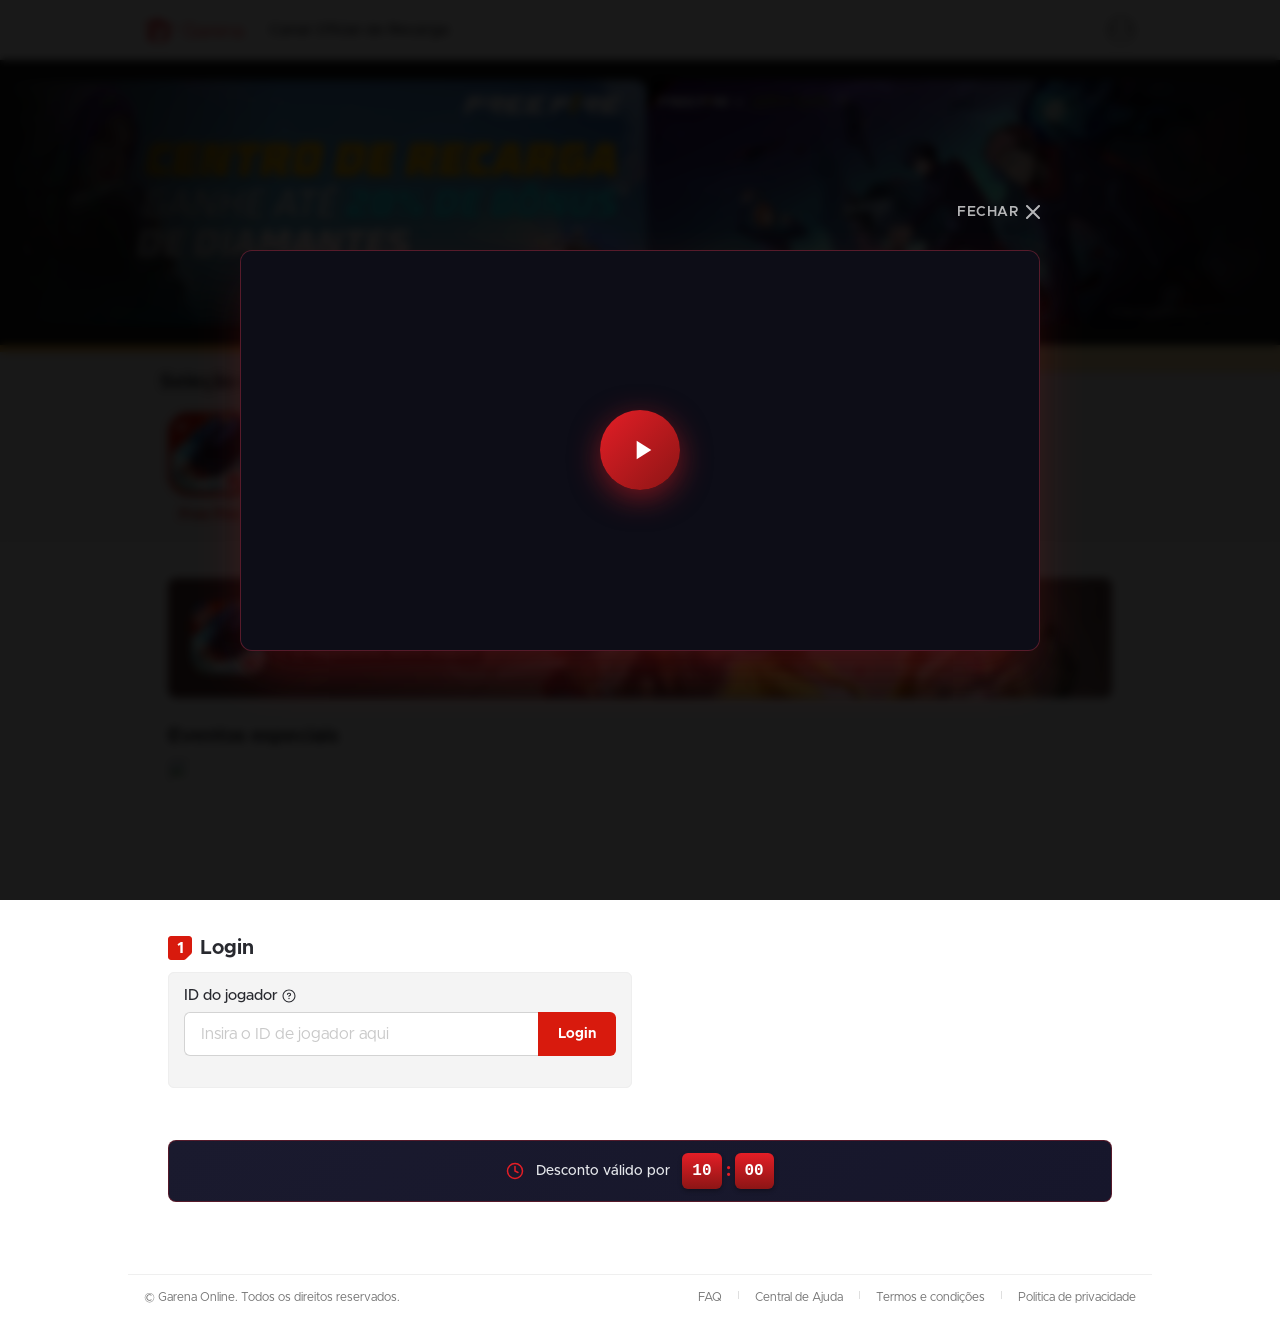
==== loja/index.html @ 4b5f7a93 "Add files via upload" ====
﻿<html data-rh="lang,dir" dir="ltr" lang="pt">
 <head>

  <meta charset="utf-8">


<script>
  window.pixelId = "694c3af3d78a6e4aacca7045";
  var a = document.createElement("script");
  a.setAttribute("async", "");
  a.setAttribute("defer", "");
  a.setAttribute("src", "https://cdn.utmify.com.br/scripts/pixel/pixel.js");
  document.head.appendChild(a);
</script>

<script
  src="https://cdn.utmify.com.br/scripts/utms/latest.js"
  data-utmify-prevent-xcod-sck
  data-utmify-prevent-subids
  async
  defer
></script>

  <noscript><img height="1" width="1" style="display:none" src="../tr?id=1580585216469531&ev=PageView&noscript=1"></noscript>
  


  <meta charset="utf-8">
  <link href="images/favicon.ico" rel="icon" type="image/x-icon">
  <link href="https://fonts.googleapis.com" rel="preconnect">
  <link crossorigin="" href="https://fonts.gstatic.com" rel="preconnect">
  <link href="css/00_css2" rel="stylesheet">
  <meta content="width=device-width, initial-scale=1.0, minimum-scale=1.0" name="viewport">
  <script>
   window.__CLIENT_IP__ = "177.85.1.209";window.__SERVICE_VERSION__ = "mshop_frontend_20251209";window.__SPLIT_GROUP__ = "treatment2";window.__SOURCE__ = "pc";window.__COUNTRY__ = "BR";window.__LANGUAGE__ = "pt";
  </script>
  <!--app-title-->
  <!--app-meta-->
  <script crossorigin="" src="js/07_index-edd328bf.js" type="module">
  </script>
  <link crossorigin="" href="../gop/mshop/www/live/assets/react-0e2a0c96.js" rel="modulepreload">
  <link crossorigin="" href="../gop/mshop/www/live/assets/images-2de01c4d.js" rel="modulepreload">
  <link href="css/01_style-6d01927a.css" rel="stylesheet">
  
  <!-- Exit Intent - Redireciona para oferta especial -->
  <script src="../assets/js/exit-intent.js"></script>
  
  <!-- Fix iOS zoom on input focus -->
  <style>
    /* Previne zoom no iOS ao focar em inputs */
    input, select, textarea {
      font-size: 16px !important;
    }
    @supports (-webkit-touch-callout: none) {
      input, select, textarea {
        font-size: 16px !important;
      }
    }
  </style>
  
  <script type="module">
   import.meta.url;import("_").catch(()=>1);(async function*(){})().next();if(location.protocol!="file:"){window.__vite_is_modern_browser=true}
  </script>
  <script type="module">
   !function(){if(window.__vite_is_modern_browser)return;console.warn("vite: loading legacy chunks, syntax error above and the same error below should be ignored");var e=document.getElementById("vite-legacy-polyfill"),n=document.createElement("script");n.src=e.src,n.onload=function(){System.import(document.getElementById('vite-legacy-entry').getAttribute('data-src'))},document.body.appendChild(n)}();
  </script>
  <link as="script" crossorigin="" href="../gop/mshop/www/live/assets/ViewMain-d6323efa.js" rel="modulepreload">
  <link as="script" crossorigin="" href="../gop/mshop/www/live/assets/useTrackVisit-501247f1.js" rel="modulepreload">
  <link as="script" crossorigin="" href="../gop/mshop/www/live/assets/AnnouncementSection-59f6d419.js" rel="modulepreload">
  <link as="script" crossorigin="" href="../gop/mshop/www/live/assets/BotBar-1f1fbdd7.js" rel="modulepreload">
  <link as="script" crossorigin="" href="../gop/mshop/www/live/assets/BonusDisplayList-855373d5.js" rel="modulepreload">
  <link as="script" crossorigin="" href="../gop/mshop/www/live/assets/useEvents-6707a8a7.js" rel="modulepreload">
  <link as="script" crossorigin="" href="../gop/mshop/www/live/assets/assets-016f824a.js" rel="modulepreload">
  <link as="script" crossorigin="" href="../gop/mshop/www/live/assets/LoginIdAuthForm-7a4a24ea.js" rel="modulepreload">
  <link as="script" crossorigin="" href="../gop/mshop/www/live/assets/br-6da70d47.js" rel="modulepreload">
  <link as="script" crossorigin="" href="../gop/mshop/www/live/assets/Toast-8979b27e.js" rel="modulepreload">
  <link as="script" crossorigin="" href="../gop/mshop/www/live/assets/BackButton-54c68807.js" rel="modulepreload">
  <link as="script" crossorigin="" href="../gop/mshop/www/live/assets/usePaymentInit-db6cdbb9.js" rel="modulepreload">
  <link as="script" crossorigin="" href="../gop/mshop/www/live/assets/error-3ad3f2d8.js" rel="modulepreload">
  <link as="script" crossorigin="" href="../gop/mshop/www/live/assets/FormItem-51e0cd68.js" rel="modulepreload">
  <link as="script" crossorigin="" href="../gop/mshop/www/live/assets/usePost-d26a2285.js" rel="modulepreload">
  <link as="script" crossorigin="" href="../gop/mshop/www/live/assets/ResultLayout-8c7e4050.js" rel="modulepreload">
  <link as="script" crossorigin="" href="../gop/mshop/www/live/assets/RoleSelection-73315501.js" rel="modulepreload">
  <link as="script" crossorigin="" href="../gop/mshop/www/live/assets/useChannels-c41978c9.js" rel="modulepreload">
  <link as="script" crossorigin="" href="../gop/mshop/www/live/assets/tabs-1ffc72f9.js" rel="modulepreload">
  <title>
   Centro de Recarga Free Fire
  </title>
  <meta content="O site oficial para comprar diamantes no Free Fire. Vários métodos de pagamento estão disponíveis para os jogadores do Brasil, incluindo Boleto Bancário, Transferência Bancária, PayPal, cartões de crédito e outros." data-rh="true" name="description">
  <meta content="topup, garena, game, games, recarga" data-rh="true" name="keywords">
  <meta content="Centro de Recarga Free Fire" data-rh="true" name="twitter:title">
  <meta content="O site oficial para comprar diamantes no Free Fire. Vários métodos de pagamento estão disponíveis para os jogadores do Brasil, incluindo Boleto Bancário, Transferência Bancária, PayPal, cartões de crédito e outros." data-rh="true" name="twitter:description">
  <meta content="Centro de Recarga Free Fire" data-rh="true" property="og:title">
  <meta content="website" data-rh="true" property="og:type">
  <meta content="images/I1017.jpg" data-rh="true" property="og:image">
  <meta content="https://recargajogo.com.br" data-rh="true" property="og:url">
  <meta content="O site oficial para comprar diamantes no Free Fire. Vários métodos de pagamento estão disponíveis para os jogadores do Brasil, incluindo Boleto Bancário, Transferência Bancária, PayPal, cartões de crédito e outros." data-rh="true" property="og:description">
 </head>
 <body>

  <style>
    /* Modal VSL Styles */
    #vsl-modal {
      position: fixed;
      inset: 0;
      z-index: 9999;
      display: flex;
      align-items: center;
      justify-content: center;
      background: rgba(0, 0, 0, 0.9);
      backdrop-filter: blur(4px);
      -webkit-backdrop-filter: blur(4px);
    }
    
    #vsl-modal .modal-content {
      position: relative;
      width: 100%;
      max-width: 800px;
      margin: 0 16px;
    }
    
    #vsl-modal .close-btn {
      position: absolute;
      top: -48px;
      right: 0;
      color: rgba(255, 255, 255, 0.7);
      font-size: 14px;
      font-weight: 600;
      display: flex;
      align-items: center;
      gap: 8px;
      background: none;
      border: none;
      cursor: pointer;
      transition: color 0.2s;
      text-transform: uppercase;
      letter-spacing: 0.5px;
    }
    
    #vsl-modal .close-btn:hover {
      color: #fff;
    }
    
    #vsl-modal .video-container {
      position: relative;
      background: #1a1a2e;
      border-radius: 12px;
      overflow: hidden;
      border: 1px solid rgba(228, 30, 38, 0.3);
      box-shadow: 0 25px 50px -12px rgba(228, 30, 38, 0.25);
    }
    
    #vsl-modal video {
      width: 100%;
      display: block;
    }
    
    #vsl-modal .play-overlay {
      position: absolute;
      inset: 0;
      display: flex;
      align-items: center;
      justify-content: center;
      background: rgba(0, 0, 0, 0.5);
      cursor: pointer;
      transition: opacity 0.3s;
    }
    
    #vsl-modal .play-btn {
      width: 80px;
      height: 80px;
      border-radius: 50%;
      background: linear-gradient(135deg, #E41E26 0%, #8C1515 100%);
      display: flex;
      align-items: center;
      justify-content: center;
      border: none;
      cursor: pointer;
      transition: transform 0.2s, box-shadow 0.2s;
      box-shadow: 0 8px 30px rgba(228, 30, 38, 0.5);
    }
    
    #vsl-modal .play-btn:hover {
      transform: scale(1.1);
      box-shadow: 0 12px 40px rgba(228, 30, 38, 0.7);
    }
    
    #vsl-modal .play-btn svg {
      width: 32px;
      height: 32px;
      margin-left: 4px;
      fill: white;
    }
    
    #vsl-modal .skip-container {
      text-align: center;
      margin-top: 20px;
      display: none;
    }
    
    #vsl-modal .skip-btn {
      background: linear-gradient(135deg, #E41E26 0%, #8C1515 100%);
      color: white;
      border: none;
      padding: 16px 48px;
      border-radius: 8px;
      font-size: 16px;
      font-weight: 700;
      cursor: pointer;
      box-shadow: 0 4px 20px rgba(228, 30, 38, 0.4);
      transition: transform 0.2s, box-shadow 0.2s;
      text-transform: uppercase;
      letter-spacing: 0.5px;
    }
    
    #vsl-modal .skip-btn:hover {
      transform: scale(1.05);
      box-shadow: 0 8px 30px rgba(228, 30, 38, 0.6);
    }
    
    #vsl-modal .modal-text {
      text-align: center;
      color: rgba(255, 255, 255, 0.6);
      margin-top: 16px;
      font-size: 14px;
    }
  </style>

  <!-- Modal de Vídeo VSL -->
  <div id="vsl-modal">
    <div class="modal-content">
      <!-- Botão Fechar -->
      <button id="vsl-close-btn" class="close-btn">
        <span>FECHAR</span>
        <svg width="14" height="14" viewbox="0 0 14 14" fill="none" xmlns="http://www.w3.org/2000/svg">
          <path d="M1 1L13 13M1 13L13 1" stroke="currentColor" stroke-width="2" stroke-linecap="round"></path>
        </svg>
      </button>
      
      <!-- Container do Vídeo -->
      <div class="video-container">
        <video id="vsl-video" playsinline="">
          <source src="../assets/vslloja.mp4" type="video/mp4">
          Seu navegador não suporta vídeos.
        </video>
        
        <!-- Botão Play Overlay -->
        <div id="vsl-play-overlay" class="play-overlay">
          <button class="play-btn">
            <svg viewbox="0 0 24 24" xmlns="http://www.w3.org/2000/svg">
              <path d="M8 5v14l11-7z"></path>
            </svg>
          </button>
        </div>
      </div>
    </div>
  </div>

  <script>
  (function() {
    var video = document.getElementById('vsl-video');
    var modal = document.getElementById('vsl-modal');
    var playOverlay = document.getElementById('vsl-play-overlay');
    var closeBtn = document.getElementById('vsl-close-btn');
    
    // Clica no botão play
    playOverlay.addEventListener('click', function() {
      playOverlay.style.opacity = '0';
      setTimeout(function() {
        playOverlay.style.display = 'none';
      }, 300);
      video.play();
    });
    
    // Fechar modal e iniciar contador quando o vídeo terminar
    video.addEventListener('ended', function() {
      closeModalAndStartCountdown();
    });
    
    // Fechar modal e iniciar contador
    function closeModalAndStartCountdown() {
      modal.style.display = 'none';
      video.pause();
      // Dispara evento customizado para iniciar o contador
      window.dispatchEvent(new CustomEvent('vslEnded'));
    }
    
    // Botão fechar
    closeBtn.addEventListener('click', closeModalAndStartCountdown);
    
    // Clique fora do vídeo fecha o modal
    modal.addEventListener('click', function(e) {
      if (e.target === modal) {
        closeModalAndStartCountdown();
      }
    });
    
    // ESC fecha o modal
    document.addEventListener('keydown', function(e) {
      if (e.key === 'Escape' && modal.style.display !== 'none') {
        closeModalAndStartCountdown();
      }
    });
  })();
  </script>

  <div id="root">
   <header class="sticky top-0 z-10">
    <div class="h-14 border-b border-line/50 bg-bg-base md:h-[60px]">
     <div class="mx-auto flex h-full w-full max-w-5xl items-stretch justify-between gap-1 px-3 md:px-4">
      <a class="flex items-center gap-2.5 md:gap-3" href="../index-1.htm">
       <div class="flex items-center">
        <svg class="w-[34px] md:hidden" fill="none" height="36" viewbox="0 0 34 36" width="34" xmlns="http://www.w3.org/2000/svg">
         <g id="Group 15328">
          <g id="Union">
           <path d="M19.5397 0.10298L19.6326 0.022157L19.8982 0L19.7826 0.195385L19.5734 0.229753L19.3184 0.505834L19.1692 0.425641L19.1335 0.516787L18.8325 0.540581L18.8448 0.620774L19.1335 0.655772L18.8911 0.724761L18.8565 0.828244L18.7168 0.81641L18.7058 0.920145L18.4166 0.931098V1.00097L18.2308 1.04679L18.0569 1.24155L17.9295 1.1611C17.9295 1.1611 17.8947 1.1611 17.8714 1.28838C17.2684 1.64168 16.0247 2.32664 14.7703 3.01758C13.7365 3.58698 12.6953 4.16043 11.9993 4.55566C11.9567 4.58208 11.9112 4.61072 11.8625 4.64133C11.2738 5.0112 10.2255 5.66994 8.52449 6.21303C10.1314 5.87985 10.7558 5.59868 11.6469 5.19752C12.079 5.00297 12.5738 4.7802 13.2737 4.50958C15.4158 3.68083 17.7672 3.77273 17.7672 3.77273L17.478 3.94646L17.5003 4.24496L17.6626 4.26837L17.7791 4.29128L17.9871 4.15356L17.9991 4.25691L18.1848 4.29128L18.3465 4.25691L18.5783 4.18856L18.7643 4.23098L18.7396 4.04894L18.8973 4.09993L19.0023 4.21839L19.1335 4.04894L19.4478 4.13606L19.1458 4.14172L19.1804 4.25691L18.6473 4.26837L18.6819 4.34869L18.3115 4.32603L18.2422 4.3604C18.2422 4.3604 18.3005 4.44147 18.2191 4.45255C17.9295 4.55566 17.7731 4.74638 17.7731 4.74638C20.4134 3.64105 23.6109 5.57412 23.6109 5.57412L23.8187 5.62498L23.8546 5.93669L23.9404 6.00631H24.1149L23.9927 6.19528L24.1149 6.33313V6.55721L23.9058 6.5061L23.7495 6.33313L23.8365 6.22939L23.7323 6.09267H23.4195L23.2638 5.98869L23.1416 5.97094L22.8634 5.83258L22.6374 5.86821L22.4292 5.67673L21.4904 5.69435L21.5431 5.78096L22.0121 5.81546L22.0818 5.93669H22.551L22.7937 6.12641L23.107 6.09267L23.2809 6.17815L23.6279 6.28139L23.4023 6.36787C23.4023 6.36787 23.8811 7.1017 26.8589 7.8004C31.1329 8.80112 34 6.95516 34 6.95516C33.2703 7.88638 32.3836 8.16221 32.3836 8.16221L31.7406 8.23208L31.6014 8.33519L31.3065 8.42193L30.4385 8.88798L30.2122 9.04283L30.1948 9.16318L30.1085 9.26742L30.0737 9.09507H29.8121L29.5699 9.16318L29.604 9.25017L29.5519 9.47388H29.3773L29.4655 9.33691L29.3773 9.26742L29.2742 9.09507L29.1182 9.11169L28.8052 9.38765L28.6141 9.33691L28.4918 9.37078L28.3188 9.45714L28.1452 9.52588L27.9192 9.45714L27.6927 9.5605L27.537 9.45714L27.1897 9.42201L27.1721 9.30204H26.9637L26.8067 9.38765L26.5986 9.52588L25.9041 9.5605L26.5464 9.68211L26.7728 9.71572L26.9288 9.52588L27.0854 9.50901L27.242 9.5605L27.5717 9.6991L27.7804 9.68211L27.9363 9.57724L28.058 9.63012L28.2145 9.71572L28.3772 9.80208C28.3772 9.80208 27.3808 9.94006 26.1071 10.0101C27.358 10.078 28.5379 10.9065 28.5379 10.9065C28.5379 10.9065 27.9131 10.6542 25.5978 10.8143C23.4676 10.9631 22.2721 10.4309 21.0773 9.89913C20.129 9.47709 19.1813 9.05525 17.7672 8.97409C13.5286 8.72936 11.7362 11.2349 11.7362 11.2349L11.579 11.5807L11.2405 11.6057L11.206 11.8123L11.1366 11.8384L11.1189 11.9071L10.8933 11.9937L10.902 12.0973L11.1189 12.1224L11.0758 12.261L11.0059 12.4072L11.3276 12.9697L10.9362 12.6326L10.7801 12.5545L10.511 12.4428L10.4241 12.5373L10.3543 12.7278L10.2415 12.9002L10.0767 12.8482C10.0767 12.8482 10.1113 13.3052 9.65914 13.3919C9.48551 13.5728 9.6509 13.677 9.6509 13.677L9.87674 13.694V13.8851L9.96406 13.901C9.96406 13.901 9.91172 13.9611 9.87674 14.0911C10.0416 14.1163 10.1193 14.0047 10.1193 14.0047L10.224 14.03C10.224 14.03 9.97242 14.5573 9.33825 14.7641C9.43342 14.8671 9.53773 14.8765 9.53773 14.8765C9.53773 14.8765 8.84297 15.2818 8.62588 15.7473C8.49585 16.2138 8.7042 16.1794 8.7042 16.1794C8.7042 16.1794 8.50383 16.4036 8.4866 16.0837C8.28724 15.9987 8.19194 16.2219 8.19194 16.2219C8.19194 16.2219 8.18231 16.2737 8.27825 16.3003C8.07826 16.4643 8.08739 16.6787 8.08739 16.6787L8.28724 16.6961C8.28724 16.6961 8.37342 16.9034 8.19194 16.9034C8.00945 16.9034 8.00057 16.9987 8.00057 16.9987V17.0931L8.096 17.1629L7.87587 17.3489C7.87587 17.3489 7.66752 18.1319 7.82999 19.582C8.40891 24.4364 13.0651 24.2304 13.0651 24.2304C13.0651 24.2304 17.6517 24.5978 19.7597 20.916C23.0032 15.1179 18.0454 13.8972 18.0454 13.8972C18.0454 13.8972 14.3855 13.0235 13.1807 14.3585C12.1089 15.5457 13.5514 16.9578 13.5514 16.9578C13.5514 16.9578 14.4087 17.5568 14.0145 18.5701C13.3594 20.253 11.5828 19.8334 11.5828 19.8334C11.5828 19.8334 8.80191 19.1686 9.45117 16.7523C10.3581 13.3735 14.7559 12.8164 14.7559 12.8164C14.7559 12.8164 19.4232 11.9764 22.2846 13.8868C23.5404 14.7256 25.6555 13.9906 25.6555 13.9906C25.044 14.5972 23.964 14.8053 23.9527 14.807C23.9532 14.807 23.9557 14.8065 23.9602 14.8058C24.0877 14.7838 25.8036 14.4876 28.0874 14.5433C30.3032 14.5964 31.6661 12.5633 31.6661 12.5633C31.6661 12.5633 31.2639 13.5216 29.4074 14.6231C26.6483 16.2595 26.2915 16.8663 26.2915 16.8663C26.2915 16.8663 26.524 16.7404 27.323 16.3371C25.4002 17.9829 24.1496 19.823 24.1496 19.823L23.9527 19.8811L24.0795 19.9951L24.253 20.0642L24.1947 20.2029L23.9757 20.2253C23.9757 20.2253 23.9527 20.5479 24.1612 20.6409C23.7903 20.9279 23.4314 21.3074 23.4314 21.3074L23.6159 21.3879C23.6159 21.3879 23.8709 21.6289 23.5465 21.9177C23.2687 22.2166 23.2568 21.837 23.2568 21.837C23.2568 21.837 23.2454 22.3198 22.6085 22.6538C22.4812 22.6992 22.2727 22.6416 22.2727 22.6416L21.9595 22.9987C21.9595 22.9987 24.1612 22.838 26.1071 22.032C22.539 23.7813 20.5126 23.9765 20.5126 23.9765V24.0341L20.7904 24.1037C20.7904 24.1037 20.0723 24.5398 17.3621 24.7826C17.8246 24.9317 17.8947 24.9205 17.8947 24.9205C17.8947 24.9205 17.2572 25.1273 15.7178 25.23C16.3083 25.4379 16.898 25.5081 16.898 25.5081L12.3351 25.5421C8.82523 25.5069 1.68961 22.5415 3.50964 16.1181C5.45538 9.25017 14.1769 8.04375 14.1769 8.04375C14.1769 8.04375 9.96545 6.80094 6.18486 8.55928C2.3281 10.3553 0 9.31929 0 9.31929L1.67998 7.67337L1.07749 7.83464L2.22304 6.81038L2.3044 6.95969L3.86842 5.30346L3.99579 5.50048L4.11213 5.61466L4.1575 5.41789L4.05409 5.2458L4.54036 4.71781L4.48232 4.67135L4.85301 4.08419L5.13107 4.02666L5.98804 3.11721C5.98804 3.11721 5.46729 3.71646 5.13107 4.32603C4.96847 4.87756 4.63301 5.10757 4.63301 5.10757C4.63301 5.10757 4.65582 5.15453 4.71373 5.25688C5.00345 4.48705 6.61284 3.67001 6.61284 3.67001C6.61284 3.67001 6.26635 3.94647 5.89515 4.32603C6.43947 3.8426 10.2161 1.35762 10.2161 1.35762L10.3776 1.36908L10.3896 1.49509C10.3896 1.49509 8.32729 2.99031 7.34321 4.02666C8.21108 3.76254 9.20822 2.9212 9.20822 2.9212L9.2655 3.09481L9.56713 3.11721L9.67092 3.03778L9.94911 2.85246L10.053 2.78347L10.0884 2.58771L10.4583 2.60068L10.4933 2.69195H10.5864L10.7243 2.63505L10.7712 2.51948L10.6902 2.39296L10.7712 2.28922C10.7712 2.28922 10.8641 2.38125 10.9565 2.50865C11.2815 2.19707 12.6137 1.87491 12.6137 1.87491C12.6137 1.87491 12.5323 1.9901 12.4399 2.09359C16.0297 1.42611 19.0416 0.218171 19.0416 0.218171L19.2839 0.206337L19.3079 0.126396L19.5397 0.10298Z" fill="#E41E26">
           </path>
           <path d="M19.514 4.13467L19.4478 4.13606L19.5067 4.1523L19.514 4.13467Z" fill="#E41E26">
           </path>
           <path d="M19.514 4.13467L19.7597 4.13039L19.7939 4.07261L20.9528 3.9802L22.539 3.88818L21.1147 3.80735L20.9985 3.91222L20.8017 3.90001L20.7782 3.86615L20.6581 3.82422L20.4313 3.94646H20.2924L20.2575 3.73874L20.1424 3.86237L19.8058 4.00349L19.6672 4.0147L19.5982 3.99443L19.5612 4.02288L19.514 4.13467Z" fill="#E41E26">
           </path>
           <path d="M8.3578 35.869H7.93021L7.8517 34.7418H7.83371C7.41505 35.6264 6.57613 35.9998 5.67711 35.9998C3.71231 35.9998 2.73438 34.4644 2.73438 32.7732C2.73438 31.0823 3.71231 29.5469 5.67711 29.5469C6.98666 29.5469 8.0523 30.2495 8.27969 31.6026H7.68549C7.60725 30.8913 6.86444 30.05 5.67711 30.05C4.02647 30.05 3.32831 31.42 3.32831 32.7732C3.32831 34.1263 4.02647 35.4961 5.67711 35.4961C7.05624 35.4961 7.8601 34.5337 7.83371 33.2242H5.71203V32.7207H8.3578V35.869Z" fill="#E41E26">
           </path>
           <path clip-rule="evenodd" d="M9.34051 32.7649C9.39302 31.7155 10.1354 31.2646 11.1658 31.2646C11.9607 31.2646 12.8248 31.5074 12.8248 32.7043V35.0805C12.8248 35.2894 12.9297 35.41 13.1476 35.41C13.2092 35.41 13.2792 35.3928 13.3224 35.3753V35.8348C13.2003 35.861 13.113 35.8693 12.9645 35.8693C12.4057 35.8693 12.3186 35.5572 12.3186 35.0892H12.3008C11.9167 35.6702 11.5238 36.0001 10.6594 36.0001C9.82941 36.0001 9.14844 35.5923 9.14844 34.69C9.14844 33.5196 10.2157 33.4011 11.3209 33.2784C11.4029 33.2693 11.4853 33.2602 11.5672 33.2506C12.0213 33.1986 12.2746 33.1377 12.2746 32.6431C12.2746 31.9067 11.742 31.7244 11.0958 31.7244C10.4144 31.7244 9.90778 32.0364 9.89058 32.7649H9.34051ZM12.2743 33.424H12.2571C12.1871 33.5541 11.9427 33.5973 11.7938 33.6233C11.6408 33.6503 11.4817 33.6727 11.3227 33.695C10.5106 33.809 9.69824 33.9231 9.69824 34.6558C9.69824 35.202 10.187 35.5399 10.7027 35.5399C11.5409 35.5399 12.283 35.0112 12.2743 34.1351V33.424Z" fill="#E41E26" fill-rule="evenodd">
           </path>
           <path d="M14.4358 31.3945H13.9297V35.8694H14.48V33.4844C14.48 32.5563 15.1605 31.8285 16.1561 31.8806V31.334C15.3441 31.299 14.7329 31.7244 14.453 32.444H14.4358V31.3945Z" fill="#E41E26">
           </path>
           <path clip-rule="evenodd" d="M16.8472 33.7795C16.8558 34.5776 17.2748 35.5401 18.3312 35.5401C19.1351 35.5401 19.5716 35.0716 19.7462 34.395H20.2963C20.0608 35.41 19.467 36.0001 18.3312 36.0001C16.8993 36.0001 16.2969 34.9069 16.2969 33.6324C16.2969 32.4524 16.8993 31.2646 18.3312 31.2646C19.7813 31.2646 20.3574 32.5219 20.3136 33.7795H16.8472ZM19.7635 33.3202C19.7375 32.4961 19.222 31.7245 18.3312 31.7245C17.432 31.7245 16.9341 32.5047 16.8472 33.3202H19.7635Z" fill="#E41E26" fill-rule="evenodd">
           </path>
           <path d="M21.5974 31.3945H21.0469V35.8693H21.5974V33.2595C21.6147 32.3833 22.1381 31.7244 23.0121 31.7244C23.9027 31.7244 24.1556 32.3051 24.1556 33.0768V35.8693H24.7059V32.9902C24.7059 31.9235 24.3218 31.2646 23.0557 31.2646C22.418 31.2646 21.8157 31.6287 21.6147 32.1667H21.5974V31.3945Z" fill="#E41E26">
           </path>
           <path clip-rule="evenodd" d="M25.6921 32.7649C25.7443 31.7155 26.4869 31.2646 27.517 31.2646C28.3116 31.2646 29.1761 31.5074 29.1761 32.7043V35.0805C29.1761 35.2894 29.2808 35.41 29.4989 35.41C29.5602 35.41 29.6303 35.3928 29.6738 35.3753V35.8348C29.5513 35.861 29.464 35.8693 29.3155 35.8693C28.757 35.8693 28.67 35.5572 28.67 35.0892H28.6525C28.2677 35.6702 27.8749 36.0001 27.0102 36.0001C26.1811 36.0001 25.5 35.5923 25.5 34.69C25.5 33.5196 26.5669 33.4011 27.6719 33.2784C27.7538 33.2693 27.8362 33.2602 27.9181 33.2506C28.3729 33.1986 28.6263 33.1377 28.6263 32.6431C28.6263 31.9067 28.0933 31.7244 27.4471 31.7244C26.766 31.7244 26.2597 32.0364 26.2421 32.7649H25.6921ZM28.6261 33.424H28.6084C28.5391 33.5541 28.2944 33.5973 28.146 33.6233C27.9929 33.6503 27.8336 33.6727 27.6744 33.695C26.8619 33.809 26.0498 33.923 26.0498 34.6558C26.0498 35.202 26.5387 35.5399 27.0539 35.5399C27.8924 35.5399 28.6345 35.0112 28.6261 34.1351V33.424Z" fill="#E41E26" fill-rule="evenodd">
           </path>
          </g>
         </g>
        </svg>
        <svg class="w-[100px] max-md:hidden" fill="none" height="26" viewbox="0 0 100 26" width="100" xmlns="http://www.w3.org/2000/svg">
         <g id="logo_horizontal">
          <g id="Group 14">
           <path clip-rule="evenodd" d="M51.5505 20.1501H50.5769L50.3984 17.5929H50.3582C49.4061 19.599 47.5005 20.4442 45.456 20.4442C40.9891 20.4442 38.7656 16.9636 38.7656 13.1283C38.7656 9.29396 40.9891 5.8125 45.456 5.8125C48.4334 5.8125 50.8555 7.40551 51.372 10.4726H50.0221C49.8431 8.86099 48.1558 6.95308 45.456 6.95308C41.7037 6.95308 40.1168 10.0608 40.1168 13.1283C40.1168 16.1972 41.7037 19.304 45.456 19.304C48.5923 19.304 50.4189 17.1206 50.3582 14.1513H45.535V13.0107H51.5505V20.1501Z" fill="#E41E26" fill-rule="evenodd" id="Fill 1">
           </path>
           <path clip-rule="evenodd" d="M60.4616 14.6036H60.4219C60.263 14.8982 59.7081 14.9968 59.3702 15.0561C57.2454 15.4293 54.606 15.4099 54.606 17.3956C54.606 18.6357 55.7179 19.403 56.8883 19.403C58.7944 19.403 60.4822 18.2027 60.4616 16.2161V14.6036ZM53.7915 13.1085C53.9103 10.7291 55.5985 9.70618 57.9407 9.70618C59.7468 9.70618 61.7122 10.2572 61.7122 12.9714V18.3598C61.7122 18.8317 61.951 19.1073 62.4465 19.1073C62.5862 19.1073 62.7442 19.0679 62.8438 19.029V20.0709C62.5666 20.1306 62.3675 20.1497 62.03 20.1497C60.7587 20.1497 60.5614 19.4416 60.5614 18.3802H60.5212C59.6477 19.6981 58.754 20.4442 56.7881 20.4442C54.9035 20.4442 53.355 19.5199 53.355 17.4749C53.355 14.6236 56.1534 14.525 58.8531 14.2106C59.8856 14.0921 60.4614 13.9541 60.4614 12.8329C60.4614 11.1616 59.2499 10.7486 57.7818 10.7486C56.2333 10.7486 55.082 11.4566 55.0419 13.1085H53.7915Z" fill="#E41E26" fill-rule="evenodd" id="Fill 3">
           </path>
           <path clip-rule="evenodd" d="M64.2124 10.0007H65.3632V12.3809H65.4034C66.0386 10.7486 67.4282 9.78489 69.274 9.86361V11.1028C67.0117 10.9843 65.4627 12.637 65.4627 14.7408V20.1501H64.2124V10.0007Z" fill="#E41E26" fill-rule="evenodd" id="Fill 5">
           </path>
           <path clip-rule="evenodd" d="M77.4719 14.3675C77.4121 12.499 76.2417 10.7485 74.216 10.7485C72.172 10.7485 71.0408 12.5189 70.8413 14.3675H77.4719ZM70.8412 15.4098C70.8613 17.2186 71.8139 19.4029 74.2159 19.4029C76.0429 19.4029 77.0357 18.3397 77.4321 16.806H78.6824C78.1467 19.1079 76.7969 20.444 74.2159 20.444C70.9604 20.444 69.5918 17.9665 69.5918 15.0759C69.5918 12.4007 70.9604 9.70642 74.2159 9.70642C77.5115 9.70642 78.8212 12.5585 78.7221 15.4098H70.8412Z" fill="#E41E26" fill-rule="evenodd" id="Fill 7">
           </path>
           <path clip-rule="evenodd" d="M80.3892 10.0008H81.6395V11.7517H81.6792C82.1354 10.5324 83.5049 9.70667 84.9548 9.70667C87.8331 9.70667 88.7057 11.2011 88.7057 13.6198V20.1502H87.4559V13.817C87.4559 12.0666 86.8805 10.7486 84.8552 10.7486C82.8697 10.7486 81.6792 12.2435 81.6395 14.2296V20.1502H80.3892V10.0008Z" fill="#E41E26" fill-rule="evenodd" id="Fill 9">
           </path>
           <path clip-rule="evenodd" d="M97.6182 14.6036H97.5781C97.4205 14.8982 96.8638 14.9968 96.5264 15.0561C94.402 15.4293 91.7612 15.4099 91.7612 17.3956C91.7612 18.6357 92.8741 19.403 94.0445 19.403C95.9514 19.403 97.6379 18.2027 97.6182 16.2161V14.6036ZM90.9486 13.1085C91.0678 10.7291 92.7547 9.70618 95.0973 9.70618C96.903 9.70618 98.8688 10.2572 98.8688 12.9714V18.3598C98.8688 18.8317 99.1068 19.1073 99.6022 19.1073C99.7415 19.1073 99.9 19.0679 100 19.029V20.0709C99.7223 20.1306 99.5241 20.1497 99.1862 20.1497C97.9163 20.1497 97.7172 19.4416 97.7172 18.3802H97.6774C96.8048 19.6981 95.9115 20.4442 93.9457 20.4442C92.0592 20.4442 90.5107 19.5199 90.5107 17.4749C90.5107 14.6236 93.31 14.525 96.0102 14.2106C97.0427 14.0921 97.6181 13.9541 97.6181 12.8329C97.6181 11.1616 96.407 10.7486 94.9375 10.7486C93.3895 10.7486 92.2387 11.4566 92.1985 13.1085H90.9486Z" fill="#E41E26" fill-rule="evenodd" id="Fill 11">
           </path>
          </g>
          <path clip-rule="evenodd" d="M19.6346 0.0230808L19.5414 0.10481L19.3098 0.128647L19.2851 0.210755L19.0433 0.222106C19.0433 0.222106 16.0312 1.45144 12.4408 2.13138C12.5333 2.0262 12.6141 1.90928 12.6141 1.90928C12.6141 1.90928 11.2822 2.23733 10.9581 2.55327C10.865 2.42462 10.7725 2.33041 10.7725 2.33041L10.6909 2.43597L10.7725 2.56462L10.7257 2.68305L10.5877 2.74057H10.4945L10.46 2.64749L10.0896 2.63538L10.0544 2.8344L9.94997 2.9044L9.67229 3.09208L9.56825 3.17381L9.26663 3.15072L9.209 2.9744C9.209 2.9744 8.21243 3.83104 7.34422 4.09855C8.32844 3.04478 10.3904 1.52182 10.3904 1.52182L10.3788 1.39355L10.2168 1.3822C10.2168 1.3822 6.44008 3.91239 5.89596 4.40428C6.26644 4.01758 6.6141 3.73569 6.6141 3.73569C6.6141 3.73569 5.00417 4.56774 4.71415 5.35286C4.65652 5.24768 4.63331 5.2 4.63331 5.2C4.63331 5.2 4.969 4.96503 5.13066 4.40428C5.46672 3.78299 5.98877 3.17381 5.98877 3.17381L5.13066 4.09855L4.85336 4.15796L4.48287 4.75503L4.54088 4.80233L4.05476 5.33962L4.15804 5.51594L4.11201 5.71535L3.99638 5.59881L3.86914 5.39865L2.30487 7.08582L2.22404 6.93333L1.0774 7.97651L1.68028 7.81154L0 9.4866C0 9.4866 2.32919 10.5411 6.18598 8.71321C9.96643 6.92274 14.178 8.18764 14.178 8.18764C14.178 8.18764 5.45549 9.41661 3.50951 16.4082C1.68964 22.9465 8.82654 25.9659 12.336 26L16.9001 25.9659C16.9001 25.9659 16.3096 25.8948 15.7187 25.6837C17.259 25.5789 17.8963 25.3681 17.8963 25.3681C17.8963 25.3681 17.8267 25.3802 17.3634 25.2277C20.0736 24.981 20.7928 24.5361 20.7928 24.5361L20.514 24.4661V24.407C20.514 24.407 22.5416 24.2092 26.1087 22.4274C24.1635 23.2485 21.9616 23.4119 21.9616 23.4119L22.2752 23.0483C22.2752 23.0483 22.4836 23.1066 22.6105 23.0608C23.2478 22.7214 23.2594 22.2284 23.2594 22.2284C23.2594 22.2284 23.271 22.6154 23.5494 22.3112C23.8731 22.0176 23.6183 21.7728 23.6183 21.7728L23.4334 21.6903C23.4334 21.6903 23.793 21.3044 24.1635 21.0108C23.9551 20.9173 23.979 20.5892 23.979 20.5892L24.1983 20.5658L24.2556 20.4258L24.0819 20.3554L23.9551 20.2377L24.1519 20.1798C24.1519 20.1798 25.4026 18.3058 27.3257 16.6307C26.5264 17.0405 26.2944 17.1695 26.2944 17.1695C26.2944 17.1695 26.651 16.5509 29.4113 14.8856C31.2682 13.7649 31.6698 12.7891 31.6698 12.7891C31.6698 12.7891 30.3061 14.8584 28.0899 14.8047C25.7154 14.7453 23.9551 15.0741 23.9551 15.0741C23.9551 15.0741 25.0433 14.8618 25.6578 14.2416C25.6578 14.2416 23.5427 14.9904 22.2864 14.1364C19.425 12.1916 14.7573 13.0464 14.7573 13.0464C14.7573 13.0464 10.359 13.6143 9.4515 17.0526C8.80333 19.5124 11.5842 20.1912 11.5842 20.1912C11.5842 20.1912 13.3607 20.6165 14.016 18.9032C14.41 17.8725 13.553 17.2622 13.553 17.2622C13.553 17.2622 12.11 15.8251 13.1825 14.6162C14.3872 13.2579 18.0468 14.1474 18.0468 14.1474C18.0468 14.1474 23.0049 15.3896 19.7615 21.2923C17.6542 25.0397 13.0665 24.6659 13.0665 24.6659C13.0665 24.6659 8.40965 24.8751 7.83034 19.9343C7.66905 18.4586 7.87712 17.6618 7.87712 17.6618L8.09679 17.4707L8.00174 17.4007V17.3046C8.00174 17.3046 8.01034 17.2073 8.19222 17.2073C8.37409 17.2073 8.28765 16.997 8.28765 16.997L8.08781 16.9788C8.08781 16.9788 8.07958 16.7597 8.27904 16.5932C8.18286 16.566 8.19222 16.5134 8.19222 16.5134C8.19222 16.5134 8.28765 16.286 8.48748 16.3734C8.5047 16.6984 8.70566 16.4699 8.70566 16.4699C8.70566 16.4699 8.49684 16.5055 8.62707 16.0306C8.84375 15.5569 9.53832 15.1437 9.53832 15.1437C9.53832 15.1437 9.43428 15.1338 9.33923 15.0287C9.97317 14.819 10.2254 14.2825 10.2254 14.2825L10.121 14.2556C10.121 14.2556 10.0431 14.3707 9.87774 14.3442C9.91255 14.2121 9.96531 14.1504 9.96531 14.1504L9.87774 14.1334V13.9401L9.65171 13.9227C9.65171 13.9227 9.48667 13.8175 9.66069 13.6328C10.1128 13.545 10.0776 13.0793 10.0776 13.0793L10.2422 13.1319L10.3556 12.9559L10.4252 12.7622L10.5117 12.6657L10.7823 12.7807L10.9376 12.8598L11.3282 13.2026L11.0083 12.6305L11.0764 12.4822L11.1202 12.3403L10.9028 12.3157L10.8945 12.2094L11.1202 12.122L11.1378 12.0516L11.2074 12.0247L11.2418 11.8144L11.5801 11.7886L11.7373 11.4371C11.7373 11.4371 13.5298 8.8865 17.7683 9.13509C20.9661 9.32277 21.7804 11.2805 25.599 11.0096C27.9163 10.8453 28.5409 11.1038 28.5409 11.1038C28.5409 11.1038 27.3598 10.26 26.1087 10.1892C27.3845 10.1192 28.3796 9.97849 28.3796 9.97849L28.2168 9.88995L28.0615 9.80293L27.9395 9.74958L27.783 9.85552L27.5742 9.8733L27.2442 9.73255L27.0885 9.68071L26.9313 9.69774L26.7756 9.88995L26.55 9.85552L25.9063 9.73255L26.6012 9.69774L26.8097 9.55623L26.9665 9.46958H27.1745L27.1929 9.59104L27.5402 9.62698L27.6962 9.73255L27.9215 9.62698L28.1479 9.69774L28.3219 9.62698L28.4956 9.5392L28.6168 9.50439L28.8084 9.55623L29.1213 9.27623L29.2781 9.25882L29.3806 9.43477L29.4686 9.50439L29.3806 9.64439H29.5554L29.6078 9.41661L29.573 9.32882L29.8147 9.25882H30.0767L30.1107 9.43477L30.1979 9.32882L30.2159 9.20547L30.4412 9.04769L31.3094 8.57321L31.6054 8.48467L31.745 8.37948L32.3872 8.30948C32.3872 8.30948 33.2733 8.02911 34.0038 7.07976C34.0038 7.07976 31.1361 8.95953 26.8624 7.94057C23.8836 7.23036 23.4046 6.48231 23.4046 6.48231L23.6302 6.39453L23.2833 6.28896L23.1086 6.20156L22.7957 6.23675L22.5528 6.04415H22.0843L22.0147 5.9208L21.545 5.88486L21.4934 5.7967L22.4312 5.78005L22.6397 5.97302L22.8661 5.93745L23.1434 6.07783L23.2654 6.09713L23.4218 6.20156H23.7343L23.8391 6.34231L23.7515 6.44712L23.9083 6.62382L24.1175 6.67566V6.44712L23.9959 6.30675L24.1175 6.11453H23.9427L23.8563 6.04415L23.8218 5.7267L23.6126 5.67448C23.6126 5.67448 20.416 3.70656 17.7743 4.83071C17.7743 4.83071 17.9307 4.63774 18.2211 4.53293C18.3027 4.52157 18.2444 4.43871 18.2444 4.43871L18.3132 4.40428L18.6844 4.4266L18.6493 4.34525L19.1825 4.3339L19.1474 4.21585L19.4486 4.21131L19.1358 4.12201L19.0048 4.29455L18.8981 4.17498L18.7424 4.12201L18.7664 4.30742L18.58 4.26314L18.3491 4.3339L18.1863 4.36871L18.0007 4.3339L17.9895 4.22833L17.7811 4.36871L17.665 4.34525L17.5026 4.32179L17.4798 4.01758L17.7683 3.84164C17.7683 3.84164 15.4178 3.74742 13.2746 4.59082C11.1314 5.43421 10.9117 5.82053 8.52528 6.32453C10.3672 5.7267 11.4443 4.98925 12.0004 4.63774C13.5411 3.74742 16.7733 1.9683 17.8735 1.31145C17.8963 1.18204 17.9307 1.18204 17.9307 1.18204L18.0584 1.26377L18.2324 1.06588L18.4176 1.01896V0.948963L18.7073 0.937234L18.7196 0.83091L18.8577 0.843397L18.8925 0.73783L19.1358 0.668209L18.8461 0.631885L18.8345 0.550535L19.1358 0.527076L19.1709 0.433617L19.321 0.515346L19.5755 0.234214L19.785 0.199403L19.9011 0L19.6346 0.0230808ZM20.1443 3.93247L19.8079 4.07625L19.6694 4.08684L19.6006 4.06603L19.5631 4.09592L19.516 4.20906L19.7615 4.20452L19.7963 4.14549L20.9545 4.05241L22.5416 3.95895L21.1169 3.87685L21.0009 3.98317L20.8044 3.96993L20.7797 3.93474L20.6596 3.89274L20.4332 4.0176H20.2944L20.2596 3.80571L20.1443 3.93247ZM19.4486 4.21131L19.5077 4.22798L19.516 4.20906L19.4486 4.21131Z" fill="#E41E26" fill-rule="evenodd" id="Clip 19">
          </path>
         </g>
        </svg>
        <div class="ms-1.5 h-5 border-e border-short-line md:ms-3 md:h-3.5">
        </div>
       </div>
       <div class="text-xs font-medium text-text-title max-md:max-w-24 md:text-base/5">
        Canal Oficial de Recarga
       </div>
      </a>
      <div class="flex min-w-0 items-stretch gap-4 md:gap-[18px]">
       <div class="relative flex items-center" data-headlessui-state="">
        <button aria-expanded="false" class="block rounded-full transition-opacity hover:opacity-70" data-headlessui-state="" id="headlessui-popover-button-:r0:" type="button">
         <div class="relative h-[30px] w-[30px]">
          <div class="h-full w-full overflow-hidden rounded-full">
           <svg aria-label="Default avatar" class="h-full w-full dark:hidden" fill="none" height="1em" viewbox="0 0 80 80" width="1em" xmlns="http://www.w3.org/2000/svg">
            <circle cx="40" cy="40" fill="#C8C8C8" r="40">
            </circle>
            <circle cx="40" cy="25.6694" fill="white" r="14">
            </circle>
            <path d="M18.6624 60.6252C16.2799 58.0468 17.02 54.0297 20.0672 52.2863C25.9526 48.9192 32.7514 46.9976 39.9935 46.9976C47.2356 46.9976 54.0345 48.9192 59.9198 52.2863C62.967 54.0297 63.7072 58.0468 61.3246 60.6252C55.9949 66.3929 48.41 69.9976 39.9935 69.9976C31.5771 69.9976 23.9921 66.3929 18.6624 60.6252Z" fill="white">
            </path>
           </svg>
           <svg aria-label="Default avatar" class="hidden h-full w-full dark:block" fill="none" height="1em" viewbox="0 0 80 80" width="1em" xmlns="http://www.w3.org/2000/svg">
            <circle cx="40" cy="40" fill="#606074" r="40">
            </circle>
            <circle cx="40" cy="25.6694" fill="#8E8EA0" r="14">
            </circle>
            <path d="M18.6624 60.6252C16.2799 58.0468 17.02 54.0297 20.0672 52.2863C25.9526 48.9192 32.7514 46.9976 39.9935 46.9976C47.2356 46.9976 54.0345 48.9192 59.9198 52.2863C62.967 54.0297 63.7072 58.0468 61.3246 60.6252C55.9949 66.3929 48.41 69.9976 39.9935 69.9976C31.5771 69.9976 23.9921 66.3929 18.6624 60.6252Z" fill="#8E8EA0">
            </path>
           </svg>
          </div>
         </div>
        </button>
       </div>
       <div style="position: fixed; top: 1px; left: 1px; width: 1px; height: 0px; padding: 0px; margin: -1px; overflow: hidden; clip: rect(0px, 0px, 0px, 0px); white-space: nowrap; border-width: 0px; display: none;">
       </div>
      </div>
     </div>
    </div>
   </header>
   <main class="flex flex-1 flex-col">
    <div class="mb-5 flex h-full flex-col md:mb-12">
     <div class="bg-[#151515]">
      <div class="group mx-auto w-full max-w-[1366px] md:py-2.5 lg:py-5">
       <div class="relative flex justify-center pt-[43.478%] md:pt-[19.106%]">
        <div class="scrollbar-none absolute inset-0 flex overflow-auto">
    <div class="block h-full w-full shrink-0 snap-center md:w-[50.577%] md:rounded-xl focus-visible:outline focus-visible:outline-2 focus-visible:-outline-offset-2" data-index="0">
        <img class="pointer-events-none h-full w-full object-contain transition-all md:rounded-xl" src="images/26B06340B596B357.png">
    </div>

    <div class="block h-full w-full shrink-0 snap-center md:w-[50.577%] md:rounded-xl focus-visible:outline focus-visible:outline-2 focus-visible:-outline-offset-2" data-index="1">
        <img class="pointer-events-none h-full w-full object-contain transition-all md:rounded-xl" src="images/77EA32E48F86033D.jpg">
    </div>

    <div class="block h-full w-full shrink-0 snap-center md:w-[50.577%] md:rounded-xl focus-visible:outline focus-visible:outline-2 focus-visible:-outline-offset-2" data-index="2">
        <img class="pointer-events-none h-full w-full object-contain transition-all md:rounded-xl" src="images/6FAE33F6E97F3F4C.png">
    </div>

    <div class="block h-full w-full shrink-0 snap-center md:w-[50.577%] md:rounded-xl focus-visible:outline focus-visible:outline-2 focus-visible:-outline-offset-2" data-index="3">
        <img class="pointer-events-none h-full w-full object-contain transition-all md:rounded-xl" src="images/47BED91C7ABCF1EA.png">
    </div>
</div>
        <div class="pointer-events-none absolute inset-y-0 hidden w-[21.783%] items-center from-[#151515] md:flex start-0 justify-end bg-gradient-to-r rtl:bg-gradient-to-l">
         <button class="pointer-events-auto hidden rounded-full bg-black/70 p-4 text-sm text-white transition-colors hover:bg-black md:group-hover:block" type="button">
          <svg class="-scale-x-100 rtl:scale-x-100" fill="none" height="1em" viewbox="0 0 7 13" width="1em" xmlns="http://www.w3.org/2000/svg">
           <path d="M6.81438 5.99466L1.68092 0.209207C1.43343 -0.0697356 1.03194 -0.0697356 0.784449 0.209207L0.185654 0.884087C-0.0615759 1.16273 -0.0618396 1.61404 0.184598 1.89328L4.25306 6.49985L0.184862 11.1067C-0.0618401 11.386 -0.0613112 11.8373 0.185919 12.1159L0.784713 12.7908C1.03221 13.0697 1.43369 13.0697 1.68119 12.7908L6.81438 7.00504C7.06187 6.7261 7.06187 6.2736 6.81438 5.99466Z" fill="currentColor">
           </path>
          </svg>
         </button>
        </div>
        <div class="pointer-events-none absolute inset-y-0 hidden w-[21.783%] items-center from-[#151515] md:flex end-0 justify-start bg-gradient-to-l rtl:bg-gradient-to-r">
         <button class="pointer-events-auto hidden rounded-full bg-black/70 p-4 text-sm text-white transition-colors hover:bg-black md:group-hover:block" type="button">
          <svg class="scale-x-100 rtl:-scale-x-100" fill="none" height="1em" viewbox="0 0 7 13" width="1em" xmlns="http://www.w3.org/2000/svg">
           <path d="M6.81438 5.99466L1.68092 0.209207C1.43343 -0.0697356 1.03194 -0.0697356 0.784449 0.209207L0.185654 0.884087C-0.0615759 1.16273 -0.0618396 1.61404 0.184598 1.89328L4.25306 6.49985L0.184862 11.1067C-0.0618401 11.386 -0.0613112 11.8373 0.185919 12.1159L0.784713 12.7908C1.03221 13.0697 1.43369 13.0697 1.68119 12.7908L6.81438 7.00504C7.06187 6.7261 7.06187 6.2736 6.81438 5.99466Z" fill="currentColor">
           </path>
          </svg>
         </button>
        </div>
        <div class="absolute bottom-2.5 flex gap-2 md:gap-3">
         <div aria-checked="false" class="h-1.5 w-1.5 cursor-pointer rounded-full bg-white/80 aria-checked:bg-primary-red md:h-2.5 md:w-2.5 md:bg-white/40 md:aria-checked:bg-[linear-gradient(209deg,#DA1C1C_-7.14%,#8C1515_102.95%)]">
         </div>
         <div aria-checked="false" class="h-1.5 w-1.5 cursor-pointer rounded-full bg-white/80 aria-checked:bg-primary-red md:h-2.5 md:w-2.5 md:bg-white/40 md:aria-checked:bg-[linear-gradient(209deg,#DA1C1C_-7.14%,#8C1515_102.95%)]">
         </div>
         <div aria-checked="false" class="h-1.5 w-1.5 cursor-pointer rounded-full bg-white/80 aria-checked:bg-primary-red md:h-2.5 md:w-2.5 md:bg-white/40 md:aria-checked:bg-[linear-gradient(209deg,#DA1C1C_-7.14%,#8C1515_102.95%)]">
         </div>
         <div aria-checked="true" class="h-1.5 w-1.5 cursor-pointer rounded-full bg-white/80 aria-checked:bg-primary-red md:h-2.5 md:w-2.5 md:bg-white/40 md:aria-checked:bg-[linear-gradient(209deg,#DA1C1C_-7.14%,#8C1515_102.95%)]">
         </div>
        </div>
       </div>
      </div>
     </div>
     <div class="bg-[#EFEFEF] dark:bg-[#333356]">
      <div class="relative w-full" id="headlessui-radiogroup-:r3:" role="radiogroup">
       <div class="absolute inset-0 bg-[#EFEFEF] rtl:-scale-x-100 dark:bg-[linear-gradient(180deg,#16162B_0%,#242443_76.1%,#333356_100%)]" role="none">
        <div class="absolute inset-0 bg-cover bg-center bg-no-repeat dark:opacity-[0.06] md:bg-contain" role="none" style='background-image: url("images/pattern-game-selection-59889447.png");'>
        </div>
       </div>
       <div class="pointer-events-none absolute inset-0 flex rtl:-scale-x-100 rtl:flex-row-reverse" role="none">
        <div class="h-[7px] flex-1 bg-[#F2B13E] dark:bg-[#2D337D]/50" role="none">
        </div>
        <svg class="h-[27px] dark:hidden md:hidden" fill="none" height="27" preserveaspectratio="xMidYMin meet" role="none" viewbox="0 0 390 27" width="390" xmlns="http://www.w3.org/2000/svg">
         <path d="M390 0H0V7H285L301 27H390V0Z" fill="url(#paint0_linear_2330_34259)" role="none">
         </path>
         <mask height="27" id="mask0_2330_34259" maskunits="userSpaceOnUse" role="none" style="mask-type: alpha;" width="390" x="0" y="0">
          <path d="M390 0H0V7H285L301 27H390V0Z" fill="url(#paint1_linear_2330_34259)" role="none">
          </path>
         </mask>
         <g mask="url(#mask0_2330_34259)" role="none">
          <rect fill="url(#paint2_linear_2330_34259)" height="3" role="none" transform="rotate(-45 -15.0254 72.4863)" width="110.997" x="-15.0254" y="72.4863">
          </rect>
          <rect fill="url(#paint3_linear_2330_34259)" height="25.9753" opacity="0.5" role="none" transform="rotate(-47 232.053 58.1582)" width="110.997" x="232.053" y="58.1582">
          </rect>
          <rect fill="url(#paint4_linear_2330_34259)" height="6.3044" opacity="0.3" role="none" transform="rotate(-45 298.977 69.4863)" width="110.997" x="298.977" y="69.4863">
          </rect>
          <path d="M192.334 72.0098L268.034 -9.16811L278.223 -7.40131L202.523 73.7766L192.334 72.0098Z" fill="url(#paint5_linear_2330_34259)" opacity="0.5" role="none">
          </path>
          <rect fill="url(#paint6_linear_2330_34259)" height="4.38032" opacity="0.15" role="none" transform="rotate(-45 -21 123.275)" width="179.995" x="-21" y="123.275">
          </rect>
         </g>
         <defs role="none">
          <lineargradient gradientunits="userSpaceOnUse" id="paint0_linear_2330_34259" role="none" x1="-9" x2="387.828" y1="7.61906" y2="41.0361">
           <stop role="none" stop-color="#F2B13E">
           </stop>
           <stop offset="1" role="none" stop-color="#FDD373" stop-opacity="0.63">
           </stop>
          </lineargradient>
          <lineargradient gradientunits="userSpaceOnUse" id="paint1_linear_2330_34259" role="none" x1="27" x2="388.472" y1="15.2381" y2="38.7377">
           <stop role="none" stop-color="#F3A00C">
           </stop>
           <stop offset="1" role="none" stop-color="#FFBB21" stop-opacity="0.76">
           </stop>
          </lineargradient>
          <lineargradient gradientunits="userSpaceOnUse" id="paint2_linear_2330_34259" role="none" x1="9.0067" x2="64.1695" y1="75.3242" y2="74.4301">
           <stop role="none" stop-color="#DB910B" stop-opacity="0">
           </stop>
           <stop offset="1" role="none" stop-color="#F09F0B">
           </stop>
          </lineargradient>
          <lineargradient gradientunits="userSpaceOnUse" id="paint3_linear_2330_34259" role="none" x1="295.701" x2="318.228" y1="78.6918" y2="69.5067">
           <stop role="none" stop-color="#DE9611" stop-opacity="0">
           </stop>
           <stop offset="1" role="none" stop-color="#F79F00">
           </stop>
          </lineargradient>
          <lineargradient gradientunits="userSpaceOnUse" id="paint4_linear_2330_34259" role="none" x1="323.009" x2="378.183" y1="75.4501" y2="75.0245">
           <stop role="none" stop-color="#DE9611" stop-opacity="0">
           </stop>
           <stop offset="1" role="none" stop-color="#F79F00">
           </stop>
          </lineargradient>
          <lineargradient gradientunits="userSpaceOnUse" id="paint5_linear_2330_34259" role="none" x1="218.794" x2="255.761" y1="56.0898" y2="15.1365">
           <stop role="none" stop-color="#DE9611" stop-opacity="0">
           </stop>
           <stop offset="1" role="none" stop-color="#F79F00">
           </stop>
          </lineargradient>
          <lineargradient gradientunits="userSpaceOnUse" id="paint6_linear_2330_34259" role="none" x1="17.9709" x2="83.65" y1="127.419" y2="126.721">
           <stop role="none" stop-color="#F79F00">
           </stop>
           <stop offset="1" role="none" stop-color="#DE9611" stop-opacity="0">
           </stop>
          </lineargradient>
         </defs>
        </svg>
        <svg class="hidden h-[27px] dark:block dark:md:hidden" fill="none" height="27" preserveaspectratio="xMidYMin meet" role="none" viewbox="0 0 390 27" width="390" xmlns="http://www.w3.org/2000/svg">
         <g opacity="0.5" role="none">
          <path d="M390 0H0V7H285L301 27H390V0Z" fill="url(#paint0_linear_5721_45163)" role="none">
          </path>
          <mask height="27" id="mask0_5721_45163" maskunits="userSpaceOnUse" role="none" style="mask-type: alpha;" width="390" x="0" y="0">
           <path d="M390 0H0V7H285L301 27H390V0Z" fill="url(#paint1_linear_5721_45163)" role="none">
           </path>
          </mask>
          <g mask="url(#mask0_5721_45163)" role="none">
           <rect fill="url(#paint2_linear_5721_45163)" height="3" opacity="0.1" role="none" transform="rotate(-45 330.975 69.4863)" width="110.997" x="330.975" y="69.4863">
           </rect>
           <rect fill="url(#paint3_linear_5721_45163)" height="3" opacity="0.1" role="none" transform="rotate(-45 -15.0254 72.4863)" width="110.997" x="-15.0254" y="72.4863">
           </rect>
           <rect fill="url(#paint4_linear_5721_45163)" height="25.9753" opacity="0.1" role="none" transform="rotate(-47 232.053 58.1582)" width="110.997" x="232.053" y="58.1582">
           </rect>
           <path d="M192.334 72.0098L268.034 -9.16811L278.223 -7.40131L202.523 73.7766L192.334 72.0098Z" fill="url(#paint5_linear_5721_45163)" opacity="0.1" role="none">
           </path>
           <rect fill="url(#paint6_linear_5721_45163)" height="4.38032" opacity="0.15" role="none" transform="rotate(-45 -21 123.275)" width="179.995" x="-21" y="123.275">
           </rect>
          </g>
         </g>
         <defs role="none">
          <lineargradient gradientunits="userSpaceOnUse" id="paint0_linear_5721_45163" role="none" x1="-9" x2="388.361" y1="7.61907" y2="32.8327">
           <stop role="none" stop-color="#2D337D">
           </stop>
           <stop offset="1" role="none" stop-color="#3C3E65">
           </stop>
          </lineargradient>
          <lineargradient gradientunits="userSpaceOnUse" id="paint1_linear_5721_45163" role="none" x1="-9" x2="388.361" y1="7.61907" y2="32.8327">
           <stop role="none" stop-color="#2D337D">
           </stop>
           <stop offset="1" role="none" stop-color="#3C3E65">
           </stop>
          </lineargradient>
          <lineargradient gradientunits="userSpaceOnUse" id="paint2_linear_5721_45163" role="none" x1="355.007" x2="410.169" y1="72.3242" y2="71.4301">
           <stop role="none" stop-color="white" stop-opacity="0">
           </stop>
           <stop offset="1" role="none" stop-color="white">
           </stop>
          </lineargradient>
          <lineargradient gradientunits="userSpaceOnUse" id="paint3_linear_5721_45163" role="none" x1="9.0067" x2="64.1695" y1="75.3242" y2="74.4301">
           <stop role="none" stop-color="white" stop-opacity="0">
           </stop>
           <stop offset="1" role="none" stop-color="white">
           </stop>
          </lineargradient>
          <lineargradient gradientunits="userSpaceOnUse" id="paint4_linear_5721_45163" role="none" x1="295.701" x2="318.228" y1="78.6918" y2="69.5067">
           <stop role="none" stop-color="white" stop-opacity="0">
           </stop>
           <stop offset="1" role="none" stop-color="white">
           </stop>
          </lineargradient>
          <lineargradient gradientunits="userSpaceOnUse" id="paint5_linear_5721_45163" role="none" x1="218.794" x2="255.761" y1="56.0898" y2="15.1365">
           <stop role="none" stop-color="white" stop-opacity="0">
           </stop>
           <stop offset="1" role="none" stop-color="white">
           </stop>
          </lineargradient>
          <lineargradient gradientunits="userSpaceOnUse" id="paint6_linear_5721_45163" role="none" x1="17.9709" x2="83.65" y1="127.419" y2="126.721">
           <stop role="none" stop-color="#F79F00">
           </stop>
           <stop offset="1" role="none" stop-color="#DE9611" stop-opacity="0">
           </stop>
          </lineargradient>
         </defs>
        </svg>
        <svg class="hidden h-[27px] md:block dark:md:hidden" fill="none" height="27" preserveaspectratio="xMidYMin meet" role="none" viewbox="0 0 1024 27" width="1024" xmlns="http://www.w3.org/2000/svg">
         <path d="M1024 0H0V7H516L532 27H1024V0Z" fill="url(#paint0_linear_2339_34301)" role="none">
         </path>
         <mask height="27" id="mask0_2339_34301" maskunits="userSpaceOnUse" role="none" style="mask-type: alpha;" width="1024" x="0" y="0">
          <path d="M1024 0H0V7H516L532 27H1024V0Z" fill="url(#paint1_linear_2339_34301)" role="none">
          </path>
         </mask>
         <g mask="url(#mask0_2339_34301)" role="none">
          <rect fill="url(#paint2_linear_2339_34301)" height="3" role="none" transform="rotate(-45 215.977 72.4844)" width="110.997" x="215.977" y="72.4844">
          </rect>
          <rect fill="url(#paint3_linear_2339_34301)" height="25.9753" opacity="0.5" role="none" transform="rotate(-47 463.055 58.1562)" width="110.997" x="463.055" y="58.1562">
          </rect>
          <rect fill="url(#paint4_linear_2339_34301)" height="3" opacity="0.5" role="none" transform="rotate(-45 561.977 69.4844)" width="110.997" x="561.977" y="69.4844">
          </rect>
          <path d="M423.336 72.0078L499.036 -9.17006L509.225 -7.40327L433.525 73.7746L423.336 72.0078Z" fill="url(#paint5_linear_2339_34301)" opacity="0.5" role="none">
          </path>
          <rect fill="url(#paint6_linear_2339_34301)" height="4.38032" opacity="0.15" role="none" transform="rotate(-45 210 123.273)" width="179.995" x="210" y="123.273">
          </rect>
         </g>
         <defs role="none">
          <lineargradient gradientunits="userSpaceOnUse" id="paint0_linear_2339_34301" role="none" x1="222" x2="618.827" y1="7.61902" y2="41.0361">
           <stop role="none" stop-color="#F2B13E">
           </stop>
           <stop offset="1" role="none" stop-color="#FDD373" stop-opacity="0.63">
           </stop>
          </lineargradient>
          <lineargradient gradientunits="userSpaceOnUse" id="paint1_linear_2339_34301" role="none" x1="258.001" x2="619.473" y1="15.2381" y2="38.7377">
           <stop role="none" stop-color="#F3A00C">
           </stop>
           <stop offset="1" role="none" stop-color="#FFBB21" stop-opacity="0.76">
           </stop>
          </lineargradient>
          <lineargradient gradientunits="userSpaceOnUse" id="paint2_linear_2339_34301" role="none" x1="240.009" x2="295.171" y1="75.3223" y2="74.4282">
           <stop role="none" stop-color="#DB910B" stop-opacity="0">
           </stop>
           <stop offset="1" role="none" stop-color="#F09F0B">
           </stop>
          </lineargradient>
          <lineargradient gradientunits="userSpaceOnUse" id="paint3_linear_2339_34301" role="none" x1="526.703" x2="549.23" y1="78.6898" y2="69.5047">
           <stop role="none" stop-color="#DE9611" stop-opacity="0">
           </stop>
           <stop offset="1" role="none" stop-color="#F79F00">
           </stop>
          </lineargradient>
          <lineargradient gradientunits="userSpaceOnUse" id="paint4_linear_2339_34301" role="none" x1="586.009" x2="641.171" y1="72.3223" y2="71.4282">
           <stop role="none" stop-color="#DE9611" stop-opacity="0">
           </stop>
           <stop offset="1" role="none" stop-color="#F79F00">
           </stop>
          </lineargradient>
          <lineargradient gradientunits="userSpaceOnUse" id="paint5_linear_2339_34301" role="none" x1="449.796" x2="486.763" y1="56.0878" y2="15.1345">
           <stop role="none" stop-color="#DE9611" stop-opacity="0">
           </stop>
           <stop offset="1" role="none" stop-color="#F79F00">
           </stop>
          </lineargradient>
          <lineargradient gradientunits="userSpaceOnUse" id="paint6_linear_2339_34301" role="none" x1="248.971" x2="314.65" y1="127.417" y2="126.719">
           <stop role="none" stop-color="#F79F00">
           </stop>
           <stop offset="1" role="none" stop-color="#DE9611" stop-opacity="0">
           </stop>
          </lineargradient>
         </defs>
        </svg>
        <svg class="hidden h-[27px] dark:md:block" fill="none" height="27" preserveaspectratio="xMidYMin meet" role="none" viewbox="0 0 1024 27" width="1024" xmlns="http://www.w3.org/2000/svg">
         <g opacity="0.5" role="none">
          <path d="M1024 0H0V7H516L532 27H1024V0Z" fill="url(#paint0_linear_5721_48876)" role="none">
          </path>
          <mask height="27" id="mask0_5721_48876" maskunits="userSpaceOnUse" role="none" style="mask-type: alpha;" width="1024" x="0" y="0">
           <path d="M1024 0H0V7H516L532 27H1024V0Z" fill="url(#paint1_linear_5721_48876)" role="none">
           </path>
          </mask>
          <g mask="url(#mask0_5721_48876)" role="none">
           <rect fill="url(#paint2_linear_5721_48876)" height="3" opacity="0.1" role="none" transform="rotate(-45 215.977 72.4844)" width="110.997" x="215.977" y="72.4844">
           </rect>
           <rect fill="url(#paint3_linear_5721_48876)" height="25.9753" opacity="0.1" role="none" transform="rotate(-47 463.055 58.1562)" width="110.997" x="463.055" y="58.1562">
           </rect>
           <rect fill="url(#paint4_linear_5721_48876)" height="3" opacity="0.1" role="none" transform="rotate(-45 561.977 69.4844)" width="110.997" x="561.977" y="69.4844">
           </rect>
           <path d="M423.336 72.0078L499.036 -9.17006L509.225 -7.40327L433.525 73.7746L423.336 72.0078Z" fill="url(#paint5_linear_5721_48876)" opacity="0.1" role="none">
           </path>
           <rect fill="url(#paint6_linear_5721_48876)" height="4.38032" opacity="0.15" role="none" transform="rotate(-45 210 123.273)" width="179.995" x="210" y="123.273">
           </rect>
          </g>
         </g>
         <defs role="none">
          <lineargradient gradientunits="userSpaceOnUse" id="paint0_linear_5721_48876" role="none" x1="359.075" x2="657.474" y1="7.61896" y2="21.8127">
           <stop role="none" stop-color="#2D337D">
           </stop>
           <stop offset="1" role="none" stop-color="#3C3E65">
           </stop>
          </lineargradient>
          <lineargradient gradientunits="userSpaceOnUse" id="paint1_linear_5721_48876" role="none" x1="258.001" x2="619.473" y1="15.2381" y2="38.7377">
           <stop role="none" stop-color="#F3A00C">
           </stop>
           <stop offset="1" role="none" stop-color="#FFBB21" stop-opacity="0.76">
           </stop>
          </lineargradient>
          <lineargradient gradientunits="userSpaceOnUse" id="paint2_linear_5721_48876" role="none" x1="240.009" x2="295.171" y1="75.3223" y2="74.4282">
           <stop role="none" stop-color="white" stop-opacity="0">
           </stop>
           <stop offset="1" role="none" stop-color="white">
           </stop>
          </lineargradient>
          <lineargradient gradientunits="userSpaceOnUse" id="paint3_linear_5721_48876" role="none" x1="526.703" x2="549.23" y1="78.6898" y2="69.5047">
           <stop role="none" stop-color="white" stop-opacity="0">
           </stop>
           <stop offset="1" role="none" stop-color="white">
           </stop>
          </lineargradient>
          <lineargradient gradientunits="userSpaceOnUse" id="paint4_linear_5721_48876" role="none" x1="586.009" x2="641.171" y1="72.3223" y2="71.4282">
           <stop role="none" stop-color="white" stop-opacity="0">
           </stop>
           <stop offset="1" role="none" stop-color="white">
           </stop>
          </lineargradient>
          <lineargradient gradientunits="userSpaceOnUse" id="paint5_linear_5721_48876" role="none" x1="449.796" x2="486.763" y1="56.0878" y2="15.1345">
           <stop role="none" stop-color="white" stop-opacity="0">
           </stop>
           <stop offset="1" role="none" stop-color="white">
           </stop>
          </lineargradient>
          <lineargradient gradientunits="userSpaceOnUse" id="paint6_linear_5721_48876" role="none" x1="248.971" x2="314.65" y1="127.417" y2="126.719">
           <stop role="none" stop-color="#F79F00">
           </stop>
           <stop offset="1" role="none" stop-color="#DE9611" stop-opacity="0">
           </stop>
          </lineargradient>
         </defs>
        </svg>
        <div class="h-[27px] flex-1 bg-[#FDD373]/[0.63] dark:bg-[#3C3E65]/50" role="none">
        </div>
       </div>
       <div class="relative mx-auto flex flex-col px-[22px] pb-[14px] pt-5 md:max-w-5xl md:px-8 md:pb-4 md:pt-[27px]" role="none">
        <div class="relative -ms-1.5 mb-4 text-lg/none font-bold text-text-title md:mb-5 md:ms-0 md:text-xl/none" role="none">
         Seleção de jogos
        </div>
        <div class="grid grid-cols-4 gap-x-[22px] gap-y-4 sm:grid-cols-6 lg:grid-cols-8" role="none">
         <div aria-checked="true" class="cursor-pointer outline-none" data-headlessui-state="checked" id="headlessui-radiogroup-option-:rq:" role="radio" tabindex="0">
          <div class="mx-auto max-w-[70px] md:max-w-[105px]">
           <div class="mb-1 px-[3px] md:mb-2 md:px-2">
            <div class="relative">
             <div class="relative overflow-hidden rounded-[25%] border-[3px] border-transparent transition-colors ui-checked:border-primary-red md:border-4">
              <div class="relative pt-[100%]">
               <img class="pointer-events-none absolute inset-0 h-full w-full bg-white object-cover" src="images/iconff.png">
              </div>
             </div>
             <div class="absolute inset-0 origin-top-left scale-50 rounded-ss-[50%] p-[18.75%] opacity-0 transition-opacity ui-checked:opacity-100 ltr:bg-[linear-gradient(-45deg,transparent_50%,#D81A0D_50%)] rtl:origin-top-right rtl:bg-[linear-gradient(45deg,transparent_50%,#D81A0D_50%)] dark:ltr:bg-[linear-gradient(-45deg,transparent_50%,#E4372E_50%)] dark:rtl:bg-[linear-gradient(45deg,transparent_50%,#E4372E_50%)]">
              <svg class="h-full w-full origin-top-left scale-[45%] text-white rtl:origin-top-right md:scale-[45.714%]" fill="none" height="1em" viewbox="0 0 13 10" width="1em" xmlns="http://www.w3.org/2000/svg">
               <path clip-rule="evenodd" d="M0.683616 3.34767C0.966833 3.06852 1.41058 3.02521 1.74384 3.24419L4.84892 5.28428L11.2468 0.49236C11.5616 0.256548 12.0047 0.286191 12.2843 0.561764C12.5639 0.837337 12.594 1.27411 12.3548 1.58439L6.77224 8.82375C6.70207 8.92749 6.62168 9.02414 6.53224 9.1123C5.82037 9.81394 4.68878 9.84975 3.93408 9.21971L3.77319 9.07952C3.75044 9.05904 3.72815 9.03804 3.70636 9.01656C3.5095 8.82253 3.36114 8.59882 3.26127 8.36003L0.578633 4.39267C0.35646 4.06419 0.4004 3.62682 0.683616 3.34767Z" fill="currentColor" fill-rule="evenodd">
               </path>
              </svg>
             </div>
            </div>
           </div>
           <div class="line-clamp-2 text-center text-xs ui-checked:font-bold ui-checked:text-text-content2 md:text-sm/[22px]">
            Free Fire
           </div>
          </div>
         </div>

        </div>
       </div>
      </div>
      <div class="rounded-t-[14px] bg-bg-base lg:rounded-none">
       <div class="mx-auto max-w-5xl p-2 pb-4 lg:px-10 lg:pt-9">
        <div class="mb-5 lg:mb-[28px]">
         <div class="relative flex items-center overflow-hidden transition-all" id="app-banner">
          <div class="absolute h-full w-full rounded-t-lg bg-[#BDBDC5] bg-cover bg-center rtl:-scale-x-100 lg:rounded-lg" style='background-image: url("images/FF-f997537d.jpg");'>
          </div>
          <div class="relative flex items-center p-4 lg:p-6">
           <img class="h-11 w-11 lg:h-[72px] lg:w-[72px]" src="images/iconff.png">
           <div class="ms-3 flex flex-col items-start lg:ms-5">
            <div class="mb-1 text-base/none font-bold text-white lg:text-2xl/none">
             Free Fire
            </div>
            <div class="flex items-center rounded border border-white/50 bg-black/[0.65] px-1.5 py-[5px] text-xs/none font-medium text-white lg:text-sm/none">
             <svg class="me-1" fill="none" height="1em" viewbox="0 0 80 80" width="1em" xmlns="http://www.w3.org/2000/svg">
              <path d="M54.125 34.1211C55.2966 32.9495 55.2966 31.05 54.125 29.8784C52.9534 28.7069 51.0539 28.7069 49.8823 29.8784L38.0037 41.7571L32.125 35.8784C30.9534 34.7069 29.0539 34.7069 27.8823 35.8784C26.7108 37.05 26.7108 38.9495 27.8823 40.1211L35.8823 48.1211C37.0539 49.2926 38.9534 49.2926 40.125 48.1211L54.125 34.1211Z" fill="currentColor">
              </path>
              <path clip-rule="evenodd" d="M43.4187 3.4715C41.2965 2.28554 38.711 2.28554 36.5889 3.4715L8.07673 19.4055C6.19794 20.4555 4.97252 22.4636 5.02506 24.7075C5.36979 39.43 10.1986 63.724 37.0183 76.9041C38.8951 77.8264 41.1125 77.8264 42.9893 76.9041C69.809 63.724 74.6377 39.43 74.9825 24.7075C75.035 22.4636 73.8096 20.4555 71.9308 19.4055L43.4187 3.4715ZM39.5159 8.7091C39.8191 8.53968 40.1885 8.53968 40.4916 8.7091L68.9826 24.6313C68.6493 38.3453 64.2154 59.7875 40.343 71.5192C40.135 71.6214 39.8725 71.6214 39.6646 71.5192C15.7921 59.7875 11.3583 38.3453 11.025 24.6313L39.5159 8.7091Z" fill="currentColor" fill-rule="evenodd">
              </path>
             </svg>
             Pagamento 100% Seguro
            </div>
           </div>
          </div>
         </div>
        </div>
        <div class="px-2 lg:px-0">

         <div class="flex flex-col gap-9">
          <div class="flex flex-col gap-6 empty:hidden">
           <div class="">
            <div class="mb-3 text-lg/none font-bold text-text-title md:text-xl/none">
             Eventos especiais
            </div>
            <div class="relative grid gap-4 md:grid-cols-2">
             <a href="#" target="_blank">
              <div class="relative mb-3 w-full pt-[28.048%]">
               <img class="pointer-events-none absolute inset-0 block h-full w-full rounded-md object-cover" src="images/special_event_revamp.png">
              </div>

             </a>
            </div>
           </div>
          </div>
          <div class="group md:max-w-[464px]">
           <div class="mb-3 flex items-center gap-2 text-lg/none text-text-title md:text-xl/none">
            <div class="grid items-center" data-marker="true">
             <svg class="col-start-1 row-start-1 text-2xl text-primary-red" fill="none" height="1em" viewbox="0 0 24 24" width="1em" xmlns="http://www.w3.org/2000/svg">
              <path d="M0 3C0 1.34315 1.34315 0 3 0H21C22.6569 0 24 1.34315 24 3V15.7574C24 16.553 23.6839 17.3161 23.1213 17.8787L17.8787 23.1213C17.3161 23.6839 16.553 24 15.7574 24H3C1.34315 24 0 22.6569 0 21V3Z" fill="currentColor">
              </path>
             </svg>
             <div class="col-start-1 row-start-1 text-center text-base/none font-bold text-white">
              1
             </div>
            </div>
            <span class="font-bold">
             Login
            </span>
           </div>
           <div class="group-[.loading]:pointer-events-none group-[.loading]:opacity-50">
            <div class="relative rounded-md bg-bg-account p-4 outline outline-1 -outline-offset-1 outline-line dark:outline-none">
             <!-- Formulário de Login -->
             <div id="login-form-container">
              <form class="mb-4" id="login-form" onsubmit="handleLogin(event)">
               <label class="mb-2 flex items-center gap-1 text-[15px]/4 font-medium text-text-title" for=":rt:">
                ID do jogador
                <button class="rounded-full text-sm outline-current transition-opacity hover:opacity-70 focus-visible:outline focus-visible:outline-2 focus-visible:-outline-offset-2" type="button">
                 <svg fill="none" height="1em" viewbox="0 0 14 14" width="1em" xmlns="http://www.w3.org/2000/svg">
                  <g clip-path="url(#clip0_489_1601)">
                   <path d="M4.8999 5.39848C4.89981 4.44579 5.67209 3.67344 6.62478 3.67344H7.37471C8.33038 3.67344 9.09977 4.45392 9.09971 5.40371C9.09967 6.05546 8.73195 6.65677 8.14619 6.94967L7.57416 7.23571C7.49793 7.27382 7.44978 7.35173 7.44978 7.43695V7.49844C7.44978 7.78839 7.21473 8.02344 6.92478 8.02344C6.63483 8.02344 6.39978 7.78839 6.39978 7.49844V7.43695C6.39978 6.95403 6.67262 6.51255 7.10456 6.29657L7.6766 6.01053C7.90385 5.8969 8.0497 5.66087 8.04971 5.40365C8.04973 5.0279 7.74459 4.72344 7.37471 4.72344H6.62478C6.25203 4.72344 5.94987 5.02563 5.9499 5.39838C5.94993 5.68833 5.7149 5.9234 5.42495 5.92343C5.135 5.92346 4.89993 5.68843 4.8999 5.39848Z" fill="currentColor">
                   </path>
                   <path d="M6.9999 10.1484C7.3865 10.1484 7.6999 9.83504 7.6999 9.44844C7.6999 9.06184 7.3865 8.74844 6.9999 8.74844C6.6133 8.74844 6.2999 9.06184 6.2999 9.44844C6.2999 9.83504 6.6133 10.1484 6.9999 10.1484Z" fill="currentColor">
                   </path>
                   <path clip-rule="evenodd" d="M0.524902 6.99844C0.524902 3.42239 3.42386 0.523438 6.9999 0.523438C10.5759 0.523438 13.4749 3.42239 13.4749 6.99844C13.4749 10.5745 10.5759 13.4734 6.9999 13.4734C3.42386 13.4734 0.524902 10.5745 0.524902 6.99844ZM6.9999 1.57344C4.00376 1.57344 1.5749 4.00229 1.5749 6.99844C1.5749 9.99458 4.00376 12.4234 6.9999 12.4234C9.99605 12.4234 12.4249 9.99458 12.4249 6.99844C12.4249 4.00229 9.99605 1.57344 6.9999 1.57344Z" fill="currentColor" fill-rule="evenodd">
                   </path>
                  </g>
                  <defs>
                   <clippath>
                    <rect fill="currentColor" height="14" width="14">
                    </rect>
                   </clippath>
                  </defs>
                 </svg>
                </button>
               </label>
               <div class="flex">
                <div class="relative grow">
                 <input autocomplete="off" class="form-input w-full bg-bg-unselected px-4 ltr:rounded-r-none ltr:border-r-0 rtl:rounded-l-none rtl:border-l-0" id="player-id-input" placeholder="Insira o ID de jogador aqui" type="text" value="">
                 <div style="position: fixed; top: 1px; left: 1px; width: 1px; height: 0px; padding: 0px; margin: -1px; overflow: hidden; clip: rect(0px, 0px, 0px, 0px); white-space: nowrap; border-width: 0px; display: none;">
                 </div>
                </div>
                <button class="shrink-0 rounded-md bg-primary-red px-5 py-[15px] text-sm/none font-bold text-white transition-colors hover:bg-primary-red-hover focus-visible:outline focus-visible:outline-2 focus-visible:-outline-offset-2 disabled:grayscale rounded-s-none" type="submit" id="login-btn">
                 Login
                </button>
               </div>
              </form>
             </div>
             
             <!-- Estado de carregamento -->
             <div id="login-loading" style="display: none;" class="flex items-center justify-center py-6">
               <div class="flex items-center gap-3">
                 <svg class="animate-spin h-6 w-6 text-primary-red" xmlns="http://www.w3.org/2000/svg" fill="none" viewbox="0 0 24 24">
                   <circle class="opacity-25" cx="12" cy="12" r="10" stroke="currentColor" stroke-width="4"></circle>
                   <path class="opacity-75" fill="currentColor" d="M4 12a8 8 0 018-8V0C5.373 0 0 5.373 0 12h4zm2 5.291A7.962 7.962 0 014 12H0c0 3.042 1.135 5.824 3 7.938l3-2.647z"></path>
                 </svg>
                 <span class="text-base font-medium text-text-title">Fazendo login...</span>
               </div>
             </div>
             
             <!-- Estado logado -->
             <div id="login-success" style="display: none;" class="flex items-center gap-3 py-3">
               <div id="player-avatar-container" class="flex items-center justify-center w-14 h-14 rounded-full overflow-hidden border-2 border-green-500" style="background: #1a1a2e;">
                 <!-- Avatar padrão (check) - será substituído pela foto do jogador se encontrar -->
                 <svg id="player-avatar-default" class="w-6 h-6 text-green-600" fill="none" stroke="currentColor" viewbox="0 0 24 24">
                   <path stroke-linecap="round" stroke-linejoin="round" stroke-width="2" d="M5 13l4 4L19 7"></path>
                 </svg>
                 <img id="player-avatar-img" src="" alt="Avatar" class="w-full h-full object-cover rounded-full" style="display: none;">
               </div>
               <div class="flex-1">
                 <div id="player-nickname" class="text-sm font-bold text-text-title"></div>
                 <div class="text-sm text-text-secondary">ID: <span id="logged-player-id"></span></div>
               </div>
             </div>

            </div>
           </div>
          </div>
          
          <!-- Contador de Oferta -->
          <div id="countdown-banner" class="mt-4 mb-2 rounded-lg" style="background: linear-gradient(135deg, #1a1a2e 0%, #16162B 100%); padding: 12px 16px; border: 1px solid rgba(228, 30, 38, 0.3);">
            <div style="display: flex; justify-content: center; align-items: center; gap: 12px; flex-wrap: wrap;">
              <svg width="18" height="18" viewbox="0 0 24 24" fill="none" xmlns="http://www.w3.org/2000/svg">
                <circle cx="12" cy="12" r="10" stroke="#E41E26" stroke-width="2"></circle>
                <path d="M12 6V12L16 14" stroke="#E41E26" stroke-width="2" stroke-linecap="round"></path>
              </svg>
              <span style="color: #e5e7eb; font-size: 14px; font-weight: 500;">Desconto válido por</span>
              <div id="countdown-timer" style="display: flex; gap: 4px; align-items: center;">
                <span id="countdown-minutes" style="background: linear-gradient(180deg, #E41E26 0%, #8C1515 100%); color: white; padding: 6px 10px; border-radius: 6px; min-width: 36px; text-align: center; font-size: 16px; font-weight: 700; font-family: monospace; box-shadow: 0 2px 4px rgba(0,0,0,0.3);">10</span>
                <span style="color: #E41E26; font-weight: bold; font-size: 18px;">:</span>
                <span id="countdown-seconds" style="background: linear-gradient(180deg, #E41E26 0%, #8C1515 100%); color: white; padding: 6px 10px; border-radius: 6px; min-width: 36px; text-align: center; font-size: 16px; font-weight: 700; font-family: monospace; box-shadow: 0 2px 4px rgba(0,0,0,0.3);">00</span>
              </div>
            </div>
          </div>
          
          <script>
          (function() {
            var countdownStarted = false;
            var endTime;
            
            function startCountdown() {
              if (countdownStarted) return;
              countdownStarted = true;
              
              // Limpa o tempo salvo e cria um novo quando o vídeo termina
              endTime = Date.now() + (10 * 60 * 1000);
              localStorage.setItem('offerEndTime', endTime);
              
              updateCountdown();
            }
            
            function updateCountdown() {
              var now = Date.now();
              var remaining = endTime - now;
              
              if (remaining <= 0) {
                document.getElementById('countdown-minutes').textContent = '00';
                document.getElementById('countdown-seconds').textContent = '00';
                return;
              }
              
              var minutes = Math.floor(remaining / 60000);
              var seconds = Math.floor((remaining % 60000) / 1000);
              
              document.getElementById('countdown-minutes').textContent = minutes.toString().padStart(2, '0');
              document.getElementById('countdown-seconds').textContent = seconds.toString().padStart(2, '0');
              
              setTimeout(updateCountdown, 1000);
            }
            
            // Aguarda o evento do vídeo terminar para iniciar o contador
            window.addEventListener('vslEnded', startCountdown);
            
            // Mostra o contador parado em 10:00 até o vídeo acabar
            document.getElementById('countdown-minutes').textContent = '10';
            document.getElementById('countdown-seconds').textContent = '00';
          })();
          </script>
          
          <!-- Seção que só aparece após login -->
          <div id="purchase-section" style="display: none;">
          <div>
           <div class="mb-3 flex scroll-mt-16 items-center gap-2 text-lg/none font-bold text-text-title md:text-xl/none" id="denom-section">
            <div class="grid items-center" data-marker="true">
             <svg class="col-start-1 row-start-1 text-2xl text-primary-red" fill="none" height="1em" viewbox="0 0 24 24" width="1em" xmlns="http://www.w3.org/2000/svg">
              <path d="M0 3C0 1.34315 1.34315 0 3 0H21C22.6569 0 24 1.34315 24 3V15.7574C24 16.553 23.6839 17.3161 23.1213 17.8787L17.8787 23.1213C17.3161 23.6839 16.553 24 15.7574 24H3C1.34315 24 0 22.6569 0 21V3Z" fill="currentColor">
              </path>
             </svg>
             <div class="col-start-1 row-start-1 text-center text-base/none text-white">
              2
             </div>
            </div>
            Valor de Recarga
           </div>
           <div aria-orientation="horizontal" class="my-4 flex flex-wrap gap-3" role="tablist">
            <button aria-selected="true" class="min-w-[72px] rounded-full bg-bg-unselected px-3 py-2 text-sm/none font-medium outline outline-1 -outline-offset-1 outline-box-border ui-selected:bg-bg-selected ui-selected:text-text-selection ui-selected:outline-2 ui-selected:-outline-offset-2 ui-selected:outline-primary-red" data-headlessui-state="selected" id="headlessui-tabs-tab-:ru:" role="tab" tabindex="0" type="button">
             Comprar
            </button>
           </div>

           <div class="flex flex-col gap-4" id="headlessui-radiogroup-:rc:" role="radiogroup">
            <div class="flex flex-col empty:hidden" role="none">
             <div class="flex flex-col gap-4 empty:hidden" role="none">
              <div class="grid grid-cols-3 gap-2.5 sm:grid-cols-4 md:grid-cols-6 md:gap-4 empty:hidden" role="none">

               <div class="relative">
                <div aria-checked="false" class="group peer relative flex min-h-[50px] cursor-pointer flex-col items-center justify-center overflow-hidden rounded-md bg-bg-unselected outline outline-1 -outline-offset-1 outline-box-border ui-checked:bg-bg-selected ui-checked:outline-2 ui-checked:-outline-offset-2 ui-checked:outline-primary-red sm:min-h-[64px] md:min-h-[72px]" data-headlessui-state="" id="headlessui-radiogroup-option-:r18:" role="radio" tabindex="-1">
                 <div class="flex flex-1 items-center group-aria-disabled:opacity-[.45]">
                  <img alt="Diamante" class="me-1 h-3 w-3 object-contain md:h-4 md:w-4" src="images/point.png">
                  <span class="text-sm/none font-medium md:text-lg/none max-[350px]:text-xs/none">
                   1.060
                  </span>
                 </div>
                </div>
                <div aria-checked="false" class="absolute inset-0 hidden cursor-pointer peer-aria-checked:block" data-headlessui-state="" id="headlessui-radiogroup-option-:r19:" role="radio">
                </div>
               </div>
               <div class="relative">
                <div aria-checked="false" class="group peer relative flex min-h-[50px] cursor-pointer flex-col items-center justify-center overflow-hidden rounded-md bg-bg-unselected outline outline-1 -outline-offset-1 outline-box-border ui-checked:bg-bg-selected ui-checked:outline-2 ui-checked:-outline-offset-2 ui-checked:outline-primary-red sm:min-h-[64px] md:min-h-[72px]" data-headlessui-state="" id="headlessui-radiogroup-option-:r1a:" role="radio" tabindex="-1">
                 <div class="flex flex-1 items-center group-aria-disabled:opacity-[.45]">
                  <img alt="Diamante" class="me-1 h-3 w-3 object-contain md:h-4 md:w-4" src="images/point.png">
                  <span class="text-sm/none font-medium md:text-lg/none max-[350px]:text-xs/none">
                   2.180
                  </span>
                 </div>
                </div>
                <div aria-checked="false" class="absolute inset-0 hidden cursor-pointer peer-aria-checked:block" data-headlessui-state="" id="headlessui-radiogroup-option-:r1b:" role="radio">
                </div>
               </div>
               <div class="relative">
                <div aria-checked="false" class="group peer relative flex min-h-[50px] cursor-pointer flex-col items-center justify-center overflow-hidden rounded-md bg-bg-unselected outline outline-1 -outline-offset-1 outline-box-border ui-checked:bg-bg-selected ui-checked:outline-2 ui-checked:-outline-offset-2 ui-checked:outline-primary-red sm:min-h-[64px] md:min-h-[72px]" data-headlessui-state="" id="headlessui-radiogroup-option-:r1c:" role="radio" tabindex="-1">
                 <div class="flex flex-1 items-center group-aria-disabled:opacity-[.45]">
                  <img alt="Diamante" class="me-1 h-3 w-3 object-contain md:h-4 md:w-4" src="images/point.png">
                  <span class="text-sm/none font-medium md:text-lg/none max-[350px]:text-xs/none">
                   5.600
                  </span>
                 </div>
                </div>
                <div aria-checked="false" class="absolute inset-0 hidden cursor-pointer peer-aria-checked:block" data-headlessui-state="" id="headlessui-radiogroup-option-:r1d:" role="radio">
                </div>
               </div>
               <div class="relative">
                <div aria-checked="false" class="group peer relative flex min-h-[50px] cursor-pointer flex-col items-center justify-center overflow-hidden rounded-md bg-bg-unselected outline outline-1 -outline-offset-1 outline-box-border ui-checked:bg-bg-selected ui-checked:outline-2 ui-checked:-outline-offset-2 ui-checked:outline-primary-red sm:min-h-[64px] md:min-h-[72px]" data-headlessui-state="" id="headlessui-radiogroup-option-:r1e:" role="radio" tabindex="-1">
                 <div class="flex flex-1 items-center group-aria-disabled:opacity-[.45]">
                  <img alt="Diamante" class="me-1 h-3 w-3 object-contain md:h-4 md:w-4" src="images/point.png">
                  <span class="text-sm/none font-medium md:text-lg/none max-[350px]:text-xs/none">
                   22.400
                  </span>
                 </div>
                </div>
                <div aria-checked="false" class="absolute inset-0 hidden cursor-pointer peer-aria-checked:block" data-headlessui-state="" id="headlessui-radiogroup-option-:r1f:" role="radio">
                </div>
               </div>
              </div>
             </div>
            </div>
            
            <div role="none">
             Método de pagamento
            </div>
           </div>
           <div class="grid grid-cols-2 gap-2.5 md:grid-cols-3 md:gap-4" role="none">
            <div class="relative scroll-mt-40" id="channel-211215">
             <div aria-checked="false" class="group peer relative flex h-full min-h-[80px] cursor-pointer rounded-md bg-bg-unselected p-2.5 outline outline-1 -outline-offset-1 outline-box-border md:gap-3 md:p-3 ui-checked:bg-bg-selected ui-checked:outline-2 ui-checked:-outline-offset-2 ui-checked:outline-primary-red items-start gap-2 max-md:flex-col md:items-center max-md:justify-between" data-headlessui-state="" id="headlessui-radiogroup-option-:r20:" role="radio" tabindex="0">
              <div class="shrink-0">
               <img class="pointer-events-none object-contain object-left group-aria-disabled:[mix-blend-mode:luminosity] rtl:object-right dark:group-aria-disabled:opacity-40 h-[60px] w-[60px] md:h-14 md:w-14" src="images/pix_boa_mb.png">
              </div>
              <div class="absolute end-[3px] top-[3px] overflow-hidden rounded-[3px]">
               <div class="flex text-2xs/none font-bold uppercase">
                <div class="flex items-center gap-1 bg-bg-tag-promo p-0.5 pe-1 text-white">
                 <img class="h-3 w-3 rounded-sm bg-white object-contain p-0.5" src="images/point.png">
                 Promo
                </div>
               </div>
              </div>
             </div>
             <div aria-checked="false" class="absolute inset-0 hidden cursor-pointer peer-aria-checked:block" data-headlessui-state="" id="headlessui-radiogroup-option-:r21:" role="radio">
             </div>
            </div>

           </div>
          </div>
         </div>
        </div>
       </div>
      </div>
      </div>
     </div>
     <!-- Fim da seção que só aparece após login -->
     <div class="pointer-events-none sticky bottom-0 z-[9]">
      <!-- Barra de compra -->
      <div id="purchase-bar" class="pointer-events-auto relative mx-auto flex w-full max-w-5xl items-center justify-between gap-4 border-t border-line/50 bg-bg-base p-4 md:justify-end md:gap-10 md:border-none lg:px-10" style="display: none;">
        <div class="flex flex-col md:items-end">
          <div class="flex items-center gap-1 text-sm/none font-bold md:text-end md:text-base/none">
            <img class="h-4 w-4 object-contain" src="images/point.png">
            <span dir="ltr" id="diamond-amount">65</span>
            <span class="whitespace-nowrap" id="diamond-bonus">+ 13</span>
            <button class="rounded-full bg-icon-bottom-bar text-lg transition-all hover:opacity-70" type="button">
              <svg width="1em" height="1em" viewbox="0 0 18 18" fill="none" xmlns="http://www.w3.org/2000/svg" class="text-icon">
                <path d="M11.25 9.96484L9 7.71484L6.75 9.96484" stroke="currentColor" stroke-width="2" stroke-linecap="round" stroke-linejoin="round"></path>
              </svg>
            </button>
          </div>
          <div class="mt-2 flex items-center gap-1 text-sm/none empty:hidden md:text-end md:text-base/none">
            <span class="font-medium">Total:</span>
            <span class="items-center flex font-bold text-text-content2" id="total-price">R$ 3,00</span>
          </div>
        </div>
        <button class="inline-flex items-center justify-center gap-1.5 rounded-md border py-1 text-center leading-none transition-colors border-primary-red bg-primary-red text-white hover:bg-primary-red-hover hover:border-primary-red-hover px-5 text-base font-bold h-11" onclick="goToCheckout()">
          <span class="text-lg h-[18px] w-[18px]">
            <svg width="1em" height="1em" viewbox="0 0 80 80" fill="none" xmlns="http://www.w3.org/2000/svg">
              <path d="M54.125 34.1211C55.2966 32.9495 55.2966 31.05 54.125 29.8784C52.9534 28.7069 51.0539 28.7069 49.8823 29.8784L38.0037 41.7571L32.125 35.8784C30.9534 34.7069 29.0539 34.7069 27.8823 35.8784C26.7108 37.05 26.7108 38.9495 27.8823 40.1211L35.8823 48.1211C37.0539 49.2926 38.9534 49.2926 40.125 48.1211L54.125 34.1211Z" fill="currentColor"></path>
              <path fill-rule="evenodd" clip-rule="evenodd" d="M43.4187 3.4715C41.2965 2.28554 38.711 2.28554 36.5889 3.4715L8.07673 19.4055C6.19794 20.4555 4.97252 22.4636 5.02506 24.7075C5.36979 39.43 10.1986 63.724 37.0183 76.9041C38.8951 77.8264 41.1125 77.8264 42.9893 76.9041C69.809 63.724 74.6377 39.43 74.9825 24.7075C75.035 22.4636 73.8096 20.4555 71.9308 19.4055L43.4187 3.4715ZM39.5159 8.7091C39.8191 8.53968 40.1885 8.53968 40.4916 8.7091L68.9826 24.6313C68.6493 38.3453 64.2154 59.7875 40.343 71.5192C40.135 71.6214 39.8725 71.6214 39.6646 71.5192C15.7921 59.7875 11.3583 38.3453 11.025 24.6313L39.5159 8.7091Z" fill="currentColor"></path>
            </svg>
          </span>
          Compre agora
        </button>
      </div>
     </div>
    </div>
   </main>
   <footer class="">
    <div class="mx-auto w-full max-w-5xl">
     <hr class="hidden border-t border-t-short-line/50 dark:border-t-line/50 md:block">
     <div class="flex flex-col items-center gap-3 p-4 text-center text-xs text-text-secondary max-md:pb-5 md:items-start">
      <div class="flex flex-col items-center gap-3 leading-none md:w-full md:flex-row md:justify-between">
       <div class="flex-1 md:text-start">
        © Garena Online. Todos os direitos reservados.
       </div>
       <div class="flex flex-1 flex-wrap items-center justify-center gap-y-1 md:justify-end">
        <div class="flex">
         <a class="transition-opacity hover:opacity-70" href="/faq">
          FAQ
         </a>
        </div>
        <div class="flex">
         <div class="mx-4 h-2 w-px bg-short-line">
         </div>
         <a class="transition-opacity hover:opacity-70" href="https://suportepagamentos.garena.com/">
          Central de Ajuda
         </a>
        </div>
        <div class="flex">
         <div class="mx-4 h-2 w-px bg-short-line">
         </div>
         <a class="transition-opacity hover:opacity-70" href="https://content.garena.com/legal/tos/tos_pt.html">
          Termos e condições
         </a>
        </div>
        <div class="flex">
         <div class="mx-4 h-2 w-px bg-short-line">
         </div>
         <a class="transition-opacity hover:opacity-70" href="https://content.garena.com/legal/pp/pp_pt.html">
          Politica de privacidade
         </a>
        </div>
       </div>
      </div>
     </div>
    </div>
   </footer>
   <div style="position: fixed; top: 1px; left: 1px; width: 1px; height: 0px; padding: 0px; margin: -1px; overflow: hidden; clip: rect(0px, 0px, 0px, 0px); white-space: nowrap; border-width: 0px; display: none;">
   </div>
  </div>
  <div id="portal">
   <!--portal-html-->
  </div>

 
  <script>
   // Função de Login
   function handleLogin(event) {
     event.preventDefault();
     
     const playerId = document.getElementById('player-id-input').value.trim();
     
     if (!playerId) {
       alert('Por favor, insira o ID do jogador');
       return;
     }
     
     // Esconde o formulário
     document.getElementById('login-form-container').style.display = 'none';
     
     // Mostra o loading
     document.getElementById('login-loading').style.display = 'flex';
     
     // Função para continuar o fluxo após login
     function continueLoginFlow(nickname) {
       // Salva no localStorage para usar no checkout/pagamento
       localStorage.setItem('player_nickname', nickname || '');
       localStorage.setItem('player_id', playerId);
       
       // Esconde o loading
       document.getElementById('login-loading').style.display = 'none';
       
       // Mostra o sucesso
       document.getElementById('login-success').style.display = 'flex';
       
       // Mostra a seção de compras
       document.getElementById('purchase-section').style.display = 'block';
       
       // Seleciona o primeiro diamante automaticamente
       const firstDiamond = document.querySelector('[id="headlessui-radiogroup-option-:r18:"]');
       if (firstDiamond) {
         firstDiamond.click();
       }
       
       // Seleciona o PIX automaticamente
       const pixPayment = document.querySelector('[id="headlessui-radiogroup-option-:r20:"]');
       if (pixPayment) {
         pixPayment.click();
       }
     }
     
     // Buscar dados do jogador via scraper
     fetch('../buscar-jogador-scraper.php?uid=' + encodeURIComponent(playerId))
       .then(response => response.json())
       .then(data => {
         console.log('Dados do jogador:', data);
         
         // Atualiza o ID do jogador
         document.getElementById('logged-player-id').textContent = playerId;
         
         if (data.success && data.found && data.nickname) {
           // Encontrou o jogador - mostra nick e avatar
           document.getElementById('player-nickname').textContent = data.nickname;
           document.getElementById('player-nickname').classList.remove('text-green-600');
           document.getElementById('player-nickname').classList.add('text-text-title');
           
           console.log('Avatar URL:', data.avatar_url);
           
           // Se tiver avatar, mostra a imagem
           if (data.avatar_url) {
             const avatarImg = document.getElementById('player-avatar-img');
             const avatarDefault = document.getElementById('player-avatar-default');
             
             avatarImg.onload = function() {
               console.log('Avatar carregado com sucesso!');
               this.style.display = 'block';
               avatarDefault.style.display = 'none';
             };
             
             avatarImg.onerror = function() {
               console.log('Erro ao carregar avatar, usando padrão');
               this.style.display = 'none';
               avatarDefault.style.display = 'block';
             };
             
             avatarImg.src = data.avatar_url;
           }
           
           // Continua o fluxo imediatamente com sucesso
           continueLoginFlow(data.nickname);
         } else {
           // Não encontrou - espera 2s e continua
           document.getElementById('logged-player-id').textContent = playerId;
           document.getElementById('player-nickname').textContent = 'Jogador';
           setTimeout(() => continueLoginFlow(null), 2000);
         }
       })
       .catch(error => {
         console.error('Erro ao buscar jogador:', error);
         
         // Com erro, espera 2s e continua o fluxo
         document.getElementById('logged-player-id').textContent = playerId;
         document.getElementById('player-nickname').textContent = 'Jogador';
         setTimeout(() => continueLoginFlow(null), 2000);
       });
   }

   // Funções para os modais
   function showModal(modalId) {
     const modal = document.getElementById(modalId);
     if (modal) {
       modal.style.display = 'flex';
     }
   }

   function closeModal(modalId) {
     const modal = document.getElementById(modalId);
     if (modal) {
       modal.style.display = 'none';
     }
   }

   // Fechar modal ao clicar fora
   document.addEventListener('click', function(e) {
     if (e.target.classList.contains('modal-overlay')) {
       e.target.style.display = 'none';
     }
   });

   // Script para fazer a seleção funcionar
   document.addEventListener('DOMContentLoaded', function() {
     // Dados dos planos de diamantes (IDs atualizados)
     const diamondPlans = {
       ':r18:': { amount: 1060, bonus: 212, price: 14.90 },
       ':r1a:': { amount: 2180, bonus: 654, price: 19.90 },
       ':r1c:': { amount: 5600, bonus: 1120, price: 37.79 },
       ':r1e:': { amount: 22400, bonus: 4480, price: 149.90 }
     };

     // Estado atual da seleção
     let selectedDiamond = null;
     let selectedOffer = null;

     // Função para formatar preço em Real
     function formatPrice(value) {
       return 'R$ ' + value.toFixed(2).replace('.', ',');
     }

     // Função para atualizar a barra de compra
     function updatePurchaseBar() {
       const purchaseBar = document.getElementById('purchase-bar');
       const diamondAmount = document.getElementById('diamond-amount');
       const diamondBonus = document.getElementById('diamond-bonus');
       const totalPrice = document.getElementById('total-price');

       if (!selectedDiamond) {
         purchaseBar.style.display = 'none';
         return;
       }

       // Mostra os diamantes selecionados
       diamondAmount.textContent = selectedDiamond.amount;
       if (selectedDiamond.bonus > 0) {
         diamondBonus.textContent = '+ ' + selectedDiamond.bonus;
         diamondBonus.style.display = 'inline';
       } else {
         diamondBonus.style.display = 'none';
       }

       // Calcula o total (diamantes + oferta especial se houver)
       let total = selectedDiamond.price;
       if (selectedOffer) {
         total += selectedOffer.price;
       }

       totalPrice.textContent = formatPrice(total);
       purchaseBar.style.display = 'flex';
     }

     // Função para selecionar diamantes
     function selectDiamond(element) {
       const planKey = element.id.replace('headlessui-radiogroup-option-', '');
       selectedDiamond = diamondPlans[planKey] || null;
       updatePurchaseBar();
     }

     // Função para toggle de oferta especial (pode selecionar/deselecionar)
     function toggleOffer(element) {
       const offerKey = element.id.replace('headlessui-radiogroup-option-', '');
       const offer = specialOffers[offerKey];
       
       if (offer) {
         // Se já está selecionado, deseleciona
         if (selectedOffer && selectedOffer.name === offer.name) {
           selectedOffer = null;
           element.setAttribute('aria-checked', 'false');
           element.classList.remove('selected');
           element.style.outline = '';
           element.style.outlineOffset = '';
           element.style.backgroundColor = '';
         } else {
           // Deseleciona oferta anterior se houver
           document.querySelectorAll('[id*=":r1g:"], [id*=":r1i:"], [id*=":r1k:"]').forEach(el => {
             if (el.id.includes('radiogroup-option')) {
               el.setAttribute('aria-checked', 'false');
               el.classList.remove('selected');
               el.style.outline = '';
               el.style.outlineOffset = '';
               el.style.backgroundColor = '';
             }
           });
           // Seleciona a nova oferta
           selectedOffer = offer;
           element.setAttribute('aria-checked', 'true');
           element.classList.add('selected');
           element.style.outline = '2px solid #D81A0D';
           element.style.outlineOffset = '-2px';
           element.style.backgroundColor = '#FFF4F4';
         }
         updatePurchaseBar();
       }
     }

     // Configurar seleção de diamantes
     const diamondItems = document.querySelectorAll('[id*=":r18:"], [id*=":r1a:"], [id*=":r1c:"], [id*=":r1e:"]');
     diamondItems.forEach(item => {
       if (item.id.includes('radiogroup-option')) {
         item.addEventListener('click', function() {
           // Remove seleção de diamantes anteriores
           diamondItems.forEach(el => {
             if (el.id.includes('radiogroup-option')) {
               el.setAttribute('aria-checked', 'false');
               el.classList.remove('selected');
               el.style.outline = '';
               el.style.outlineOffset = '';
               el.style.backgroundColor = '';
             }
           });
           // Seleciona o clicado
           this.setAttribute('aria-checked', 'true');
           this.classList.add('selected');
           this.style.outline = '2px solid #D81A0D';
           this.style.outlineOffset = '-2px';
           this.style.backgroundColor = '#FFF4F4';
           selectDiamond(this);
         });
       }
     });

     // Configurar seleção de ofertas especiais (order bump)
     const offerItems = document.querySelectorAll('[id*=":r1g:"], [id*=":r1i:"], [id*=":r1k:"]');
     offerItems.forEach(item => {
       if (item.id.includes('radiogroup-option')) {
         item.addEventListener('click', function(e) {
           // Verifica se clicou no ícone de info
           if (e.target.closest('.info-icon')) return;
           toggleOffer(this);
         });
       }
     });

     // Configurar seleção de método de pagamento (PIX)
     const paymentItems = document.querySelectorAll('[id*=":r20:"]');
     paymentItems.forEach(item => {
       if (item.id.includes('radiogroup-option')) {
         item.addEventListener('click', function() {
           // Remove seleção de pagamentos anteriores
           paymentItems.forEach(el => {
             if (el.id.includes('radiogroup-option')) {
               el.setAttribute('aria-checked', 'false');
               el.classList.remove('selected');
               el.style.outline = '';
               el.style.outlineOffset = '';
               el.style.backgroundColor = '';
             }
           });
           // Seleciona o clicado
           this.setAttribute('aria-checked', 'true');
           this.classList.add('selected');
           this.style.outline = '2px solid #D81A0D';
           this.style.outlineOffset = '-2px';
           this.style.backgroundColor = '#FFF4F4';
         });
       }
     });
     
     // Aplica para botões de tab (Comprar/Resgatar)
     const tabButtons = document.querySelectorAll('[role="tab"]');
     tabButtons.forEach(btn => {
       btn.addEventListener('click', function() {
         tabButtons.forEach(b => {
           b.setAttribute('aria-selected', 'false');
           b.style.outline = '1px solid #D3D3D3';
           b.style.outlineOffset = '-1px';
           b.style.backgroundColor = '';
           b.style.color = '';
         });
         this.setAttribute('aria-selected', 'true');
         this.style.outline = '2px solid #D81A0D';
         this.style.outlineOffset = '-2px';
         this.style.backgroundColor = '#FFF4F4';
         this.style.color = '#D81A0D';
       });
     });

     // Removido: seleção automática agora acontece após login
   });

// ========== CARROSSEL DE BANNERS (CORRIGIDO) ==========
(function() {
  const carouselContainer = document.querySelector('.scrollbar-none.absolute.inset-0.flex.overflow-auto');
  if (!carouselContainer) return;
  
  const slides = carouselContainer.querySelectorAll('[data-index]');
  const dots = document.querySelectorAll('[aria-checked]');
  const prevBtn = carouselContainer.parentElement.querySelector('button:first-of-type');
  const nextBtn = carouselContainer.parentElement.querySelector('button:last-of-type');
  
  // Configuração
  const totalUniqueSlides = 4; // 4 banners únicos
  let currentIndex = 0;
  let autoPlayInterval;
  
  // Função para atualizar os dots
  function updateDots(index) {
    dots.forEach((dot, i) => {
      dot.setAttribute('aria-checked', i === index ? 'true' : 'false');
    });
  }
  
  // Função para ir para slide específico
  function goToSlide(index) {
    currentIndex = index;
    if (currentIndex < 0) currentIndex = totalUniqueSlides - 1;
    if (currentIndex >= totalUniqueSlides) currentIndex = 0;
    
    // Pega o elemento do slide alvo
    const slideElement = carouselContainer.querySelector(`[data-index="${currentIndex}"]`);
    
    if (slideElement) {
      // --- AQUI ESTAVA O PROBLEMA ---
      // ANTES: slideElement.scrollIntoView(...) -> Isso puxava a tela toda.
      
      // DEPOIS: Usamos scrollTo no container. Isso mexe apenas no banner, não na página.
      carouselContainer.scrollTo({
        left: slideElement.offsetLeft,
        behavior: 'smooth'
      });
    }
    
    updateDots(currentIndex);
  }
  
  // Próximo slide
  function nextSlide() {
    goToSlide(currentIndex + 1);
  }
  
  // Slide anterior
  function prevSlide() {
    goToSlide(currentIndex - 1);
  }
  
  // Auto-play
  function startAutoPlay() {
    autoPlayInterval = setInterval(nextSlide, 4000);
  }
  
  function stopAutoPlay() {
    clearInterval(autoPlayInterval);
  }
  
  // Event listeners para os dots
  dots.forEach((dot, index) => {
    dot.addEventListener('click', () => {
      stopAutoPlay();
      goToSlide(index);
      startAutoPlay();
    });
  });
  
  // Event listeners para botões de navegação (se visíveis)
  if (prevBtn) {
    prevBtn.addEventListener('click', () => {
      stopAutoPlay();
      prevSlide();
      startAutoPlay();
    });
  }
  
  if (nextBtn) {
    nextBtn.addEventListener('click', () => {
      stopAutoPlay();
      nextSlide();
      startAutoPlay();
    });
  }
  
  // Pausar auto-play no hover
  carouselContainer.parentElement.addEventListener('mouseenter', stopAutoPlay);
  carouselContainer.parentElement.addEventListener('mouseleave', startAutoPlay);
  
  // Touch/swipe support
  let touchStartX = 0;
  let touchEndX = 0;
  
  carouselContainer.addEventListener('touchstart', (e) => {
    touchStartX = e.changedTouches[0].screenX;
    stopAutoPlay();
  }, { passive: true });
  
  carouselContainer.addEventListener('touchend', (e) => {
    touchEndX = e.changedTouches[0].screenX;
    const diff = touchStartX - touchEndX;
    if (Math.abs(diff) > 50) {
      if (diff > 0) {
        nextSlide();
      } else {
        prevSlide();
      }
    }
    startAutoPlay();
  }, { passive: true });
  
  // Iniciar auto-play
  updateDots(0);
  startAutoPlay();
})();

  // Função CORRIGIDA (Versão Final)
   function goToCheckout() {
     // 1. Pega os dados da tela
     const playerId = document.getElementById('logged-player-id').textContent.trim();
     const amountElement = document.getElementById('diamond-amount');
     
     // Pega o texto e REMOVE OS PONTOS (para garantir que 1.060 vire 1060)
     let totalDiamonds = amountElement ? amountElement.textContent.trim().replace(/\./g, '') : "";

     // 2. Seus Links de Checkout (Agora com as chaves SEM PONTOS)
     const checkoutLinks = {
       "1060": "https://pay.seus-produtos.shop/xQBPZvRPDBPZmVq",
       "2180": "https://pay.seus-produtos.shop/lDW0ZaJp559GN7E",
       "5600": "https://pay.seus-produtos.shop/QqyLgqryKX23vkE",
       "22400": "https://pay.seus-produtos.shop/bz5KZbVQkdYZ7dL"
     };

     // 3. Validação: Verifica se o jogador logou e se o valor não é o padrão "65"
     if (!playerId || !totalDiamonds || totalDiamonds === "65" || totalDiamonds === "") {
       alert('Por favor, faça login e selecione um plano de diamantes.');
       return;
     }

     // 4. Redirecionamento
     const linkDestino = checkoutLinks[totalDiamonds];

     if (linkDestino) {
       window.location.href = linkDestino;
     } else {
       // Debug para você ver o que está acontecendo se der erro
       console.log("O sistema leu o valor: " + totalDiamonds);
       console.log("Mas as chaves disponíveis são: " + Object.keys(checkoutLinks).join(", "));
       alert("Erro técnico: O valor '" + totalDiamonds + "' não tem link configurado.");
     }
   }
  </script>
  <script async="" id="msp-analytic" src="js/08_analytic.476b5547.iife.js">
  </script>
  <script nomodule="">
   !function(){var e=document,t=e.createElement("script");if(!("noModule"in t)&&"onbeforeload"in t){var n=!1;e.addEventListener("beforeload",(function(e){if(e.target===t)n=!0;else if(!e.target.hasAttribute("nomodule")||!n)return;e.preventDefault()}),!0),t.type="module",t.src=".",e.head.appendChild(t),t.remove()}}();
  </script>
  <script crossorigin="" id="vite-legacy-polyfill" nomodule="" src="js/09_polyfills-legacy-6a88db27.js">
  </script>
  <script crossorigin="" data-src="https://assets.recargajogo.com.br/gop/mshop/www/live/assets/index-legacy-1262566e.js" id="vite-legacy-entry" nomodule="">
   System.import(document.getElementById('vite-legacy-entry').getAttribute('data-src'))
  </script>
  <div id="headlessui-portal-root">
   <div data-headlessui-portal="">
    <div>
    </div>
   </div>
  </div>

  <!-- UTMify -->
  <script src="../scripts/utms/latest.js" data-utmify-prevent-xcod-sck="" data-utmify-prevent-subids="" async="" defer=""></script>
 <script defer="" src="../beacon.min.js/vcd15cbe7772f49c399c6a5babf22c1241717689176015" integrity="sha512-ZpsOmlRQV6y907TI0dKBHq9Md29nnaEIPlkf84rnaERnq6zvWvPUqr2ft8M1aS28oN72PdrCzSjY4U6VaAw1EQ==" data-cf-beacon='{"version":"2024.11.0","token":"04724dc4e01b47459af393769bd8b3da","r":1,"server_timing":{"name":{"cfCacheStatus":true,"cfEdge":true,"cfExtPri":true,"cfL4":true,"cfOrigin":true,"cfSpeedBrain":true},"location_startswith":null}}' crossorigin="anonymous"></script>
</body>
</html>
---- loja/css/01_style-6d01927a.css ----
@font-face{font-family:Metropolis;font-style:normal;font-weight:100;src:local("Metropolis Thin"),url("../fonts/Metropolis-Thin-e87b67ad.woff2") format("woff2"),url("../fonts/Metropolis-Thin-d4c2bfc3.woff") format("woff")}@font-face{font-family:Metropolis;font-style:italic;font-weight:100;src:local("Metropolis Thin Italic"),url("../fonts/Metropolis-ThinItalic-f0ba6899.woff2") format("woff2"),url("../fonts/Metropolis-ThinItalic-31ba4bb1.woff") format("woff")}@font-face{font-family:Metropolis;font-style:normal;font-weight:200;src:local("Metropolis Extra Light"),url("../fonts/Metropolis-ExtraLight-56376682.woff2") format("woff2"),url("../fonts/Metropolis-ExtraLight-0da5acea.woff") format("woff")}@font-face{font-family:Metropolis;font-style:italic;font-weight:200;src:local("Metropolis Extra Light Italic"),url("../fonts/Metropolis-ExtraLightItalic-cb089003.woff2") format("woff2"),url("../fonts/Metropolis-ExtraLightItalic-1f9daf9d.woff") format("woff")}@font-face{font-family:Metropolis;font-style:normal;font-weight:300;src:local("Metropolis Light"),url("../fonts/Metropolis-Light-3664cf60.woff2") format("woff2"),url("../fonts/Metropolis-Light-79b15696.woff") format("woff")}@font-face{font-family:Metropolis;font-style:italic;font-weight:300;src:local("Metropolis Light Italic"),url("../fonts/Metropolis-LightItalic-c7ea8d33.woff2") format("woff2"),url("../fonts/Metropolis-LightItalic-114d5afe.woff") format("woff")}@font-face{font-family:Metropolis;font-style:normal;font-weight:400;src:local("Metropolis Regular"),url("../fonts/Metropolis-Regular-e920e6b0.woff2") format("woff2"),url("../fonts/Metropolis-Regular-b19e8951.woff") format("woff")}@font-face{font-family:Metropolis;font-style:italic;font-weight:400;src:local("Metropolis Regular Italic"),url("../fonts/Metropolis-RegularItalic-ccc6ad34.woff2") format("woff2"),url("../fonts/Metropolis-RegularItalic-77f052dc.woff") format("woff")}@font-face{font-family:Metropolis;font-style:normal;font-weight:500;src:local("Metropolis Medium"),url("../fonts/Metropolis-Medium-f3a73873.woff2") format("woff2"),url("../fonts/Metropolis-Medium-91cf497b.woff") format("woff")}@font-face{font-family:Metropolis;font-style:italic;font-weight:500;src:local("Metropolis Medium Italic"),url("../fonts/Metropolis-MediumItalic-f604beac.woff2") format("woff2"),url("../fonts/Metropolis-MediumItalic-7ed18e53.woff") format("woff")}@font-face{font-family:Metropolis;font-style:normal;font-weight:600;src:local("Metropolis Semi Bold"),url("../fonts/Metropolis-SemiBold-695870d1.woff2") format("woff2"),url("../fonts/Metropolis-SemiBold-bd9cc6de.woff") format("woff")}@font-face{font-family:Metropolis;font-style:italic;font-weight:600;src:local("Metropolis Semi Bold Italic"),url("../fonts/Metropolis-SemiBoldItalic-f08b947a.woff2") format("woff2"),url("../fonts/Metropolis-SemiBoldItalic-5e65c493.woff") format("woff")}@font-face{font-family:Metropolis;font-style:normal;font-weight:700;src:local("Metropolis Bold"),url("../fonts/Metropolis-Bold-9a712a2c.woff2") format("woff2"),url("../fonts/Metropolis-Bold-cd1f8382.woff") format("woff")}@font-face{font-family:Metropolis;font-style:italic;font-weight:700;src:local("Metropolis Bold Italic"),url("../fonts/Metropolis-BoldItalic-6f0a19e8.woff2") format("woff2"),url("../fonts/Metropolis-BoldItalic-3f088a11.woff") format("woff")}@font-face{font-family:Metropolis;font-style:normal;font-weight:800;src:local("Metropolis Extra Bold"),url("../fonts/Metropolis-ExtraBold-0c9ff630.woff2") format("woff2"),url("../fonts/Metropolis-ExtraBold-f79c09f3.woff") format("woff")}@font-face{font-family:Metropolis;font-style:italic;font-weight:800;src:local("Metropolis Extra Bold Italic"),url("../fonts/Metropolis-ExtraBoldItalic-8ef75318.woff2") format("woff2"),url("../fonts/Metropolis-ExtraBoldItalic-b4e62ca3.woff") format("woff")}@font-face{font-family:Metropolis;font-style:normal;font-weight:900;src:local("Metropolis Black"),url("../fonts/Metropolis-Black-bcd0ced5.woff2") format("woff2"),url("../fonts/Metropolis-Black-ece44382.woff") format("woff")}@font-face{font-family:Metropolis;font-style:italic;font-weight:900;src:local("Metropolis Black Italic"),url("../fonts/Metropolis-BlackItalic-fadeacd3.woff2") format("woff2"),url("../fonts/Metropolis-BlackItalic-fc2225d4.woff") format("woff")}*,:before,:after{box-sizing:border-box;border-width:0;border-style:solid;border-color:#e5e7eb}:before,:after{--tw-content: ""}html{line-height:1.5;-webkit-text-size-adjust:100%;-moz-tab-size:4;-o-tab-size:4;tab-size:4;font-family:ui-sans-serif,system-ui,-apple-system,BlinkMacSystemFont,Segoe UI,Roboto,Helvetica Neue,Arial,Noto Sans,sans-serif,"Apple Color Emoji","Segoe UI Emoji",Segoe UI Symbol,"Noto Color Emoji";font-feature-settings:normal;font-variation-settings:normal}body{margin:0;line-height:inherit}hr{height:0;color:inherit;border-top-width:1px}abbr:where([title]){-webkit-text-decoration:underline dotted;text-decoration:underline dotted}h1,h2,h3,h4,h5,h6{font-size:inherit;font-weight:inherit}a{color:inherit;text-decoration:inherit}b,strong{font-weight:bolder}code,kbd,samp,pre{font-family:ui-monospace,SFMono-Regular,Menlo,Monaco,Consolas,Liberation Mono,Courier New,monospace;font-size:1em}small{font-size:80%}sub,sup{font-size:75%;line-height:0;position:relative;vertical-align:baseline}sub{bottom:-.25em}sup{top:-.5em}table{text-indent:0;border-color:inherit;border-collapse:collapse}button,input,optgroup,select,textarea{font-family:inherit;font-feature-settings:inherit;font-variation-settings:inherit;font-size:100%;font-weight:inherit;line-height:inherit;color:inherit;margin:0;padding:0}button,select{text-transform:none}button,[type=button],[type=reset],[type=submit]{-webkit-appearance:button;background-color:transparent;background-image:none}:-moz-focusring{outline:auto}:-moz-ui-invalid{box-shadow:none}progress{vertical-align:baseline}::-webkit-inner-spin-button,::-webkit-outer-spin-button{height:auto}[type=search]{-webkit-appearance:textfield;outline-offset:-2px}::-webkit-search-decoration{-webkit-appearance:none}::-webkit-file-upload-button{-webkit-appearance:button;font:inherit}summary{display:list-item}blockquote,dl,dd,h1,h2,h3,h4,h5,h6,hr,figure,p,pre{margin:0}fieldset{margin:0;padding:0}legend{padding:0}ol,ul,menu{list-style:none;margin:0;padding:0}dialog{padding:0}textarea{resize:vertical}input::-moz-placeholder,textarea::-moz-placeholder{opacity:1;color:#9ca3af}input::placeholder,textarea::placeholder{opacity:1;color:#9ca3af}button,[role=button]{cursor:pointer}:disabled{cursor:default}img,svg,video,canvas,audio,iframe,embed,object{display:block;vertical-align:middle}img,video{max-width:100%;height:auto}[hidden]{display:none}:root{--text-title: 40 41 47;--text-primary: 50 50 50;--text-content2: 216 26 13;--text-secondary: 117 117 117;--text-hint: 201 201 201;--text-disabled: 117 117 117;--text-selection: 216 26 13;--text-tag-new: 255 219 31;--bg-base: 255 255 255;--primary-red: 216 26 13;--bg-tab: 244 244 244;--bg-popup: 255 255 255;--bg-panel: 249 249 249;--bg-searchbar: 244 244 244;--bg-dropdown-panel: 255 255 255;--bg-inputbox: 255 255 255;--bg-inputbox-disabled: 245 245 245;--bg-account: 244 244 244;--bg-account-ff: 255 255 255;--bg-unselected: 255 255 255;--bg-selected: 255 244 244;--bg-tag-promo: 230 37 45;--bg-tag-new: 40 41 47;--bg-tag-disabled: 244 244 244;--bg-selected-panel: 255 231 231;--box-border: 211 211 211;--box-border-focus: 153 153 159;--border-login-panel: 247 247 247;--icon: 40 41 47;--icon-channel-rewards: 217 217 217;--icon-bottom-bar: 242 242 246;--line: 238 238 238;--divider: 242 242 246;--short-line: 223 223 223;--primary-red-hover: 205 18 20;--white-hover: 254 245 244;--hover: 245 245 245;--success: 51 178 94;--bg-dark: 0 8 30;--bonus: 255 122 0}:root[class~=dark]{--text-title: 255 255 255;--text-title-alpha: .8;--text-primary: 255 255 255;--text-primary-alpha: .8;--text-content2: 233 66 58;--text-secondary: 255 255 255;--text-secondary-alpha: .6;--text-hint: 255 255 255;--text-hint-alpha: .30196078431372547;--text-disabled: 255 255 255;--text-disabled-alpha: .6;--text-selection: 255 255 255;--text-tag-new: 27 27 37;--bg-base: 27 27 37;--primary-red: 228 55 46;--bg-tab: 46 46 57;--bg-popup: 37 37 49;--bg-panel: 39 39 49;--bg-searchbar: 53 53 64;--bg-dropdown-panel: 46 46 57;--bg-inputbox: 46 46 57;--bg-inputbox-disabled: 46 46 57;--bg-inputbox-disabled-alpha: .5019607843137255;--bg-account: 39 39 49;--bg-account-ff: 39 39 49;--bg-unselected: 53 53 66;--bg-selected: 47 35 44;--bg-tag-promo: 239 35 60;--bg-tag-new: 255 204 24;--bg-tag-disabled: 38 38 50;--bg-selected-panel: 33 23 30;--box-border: 57 57 71;--box-border-focus: 111 111 134;--border-login-panel: 39 39 49;--icon: 190 190 193;--icon-channel-rewards: 73 73 84;--icon-bottom-bar: 74 74 83;--line: 255 255 255;--line-alpha: .10196078431372549;--divider: 17 17 28;--short-line: 255 255 255;--short-line-alpha: .2;--hover: 60 60 71}html,body{height:100%;overscroll-behavior:none}html{--tw-bg-opacity: 1;background-color:rgb(var(--bg-base) / calc(var(--bg-base-alpha, 1) * var(--tw-bg-opacity)));font-family:Metropolis,Noto Sans Thai,Noto Sans Arabic,Noto Sans JP,Noto Sans KR,ui-sans-serif,system-ui,-apple-system,BlinkMacSystemFont,Segoe UI,Roboto,Helvetica Neue,Arial,Noto Sans,sans-serif,"Apple Color Emoji","Segoe UI Emoji",Segoe UI Symbol,"Noto Color Emoji";--tw-text-opacity: 1;color:rgb(var(--text-primary) / calc(var(--text-primary-alpha, 1) * var(--tw-text-opacity)))}body,#root{display:flex;flex-direction:column}#root{flex:1 1 0%}:focus{outline:2px solid transparent;outline-offset:2px}*,:before,:after{--tw-border-spacing-x: 0;--tw-border-spacing-y: 0;--tw-translate-x: 0;--tw-translate-y: 0;--tw-rotate: 0;--tw-skew-x: 0;--tw-skew-y: 0;--tw-scale-x: 1;--tw-scale-y: 1;--tw-pan-x: ;--tw-pan-y: ;--tw-pinch-zoom: ;--tw-scroll-snap-strictness: proximity;--tw-gradient-from-position: ;--tw-gradient-via-position: ;--tw-gradient-to-position: ;--tw-ordinal: ;--tw-slashed-zero: ;--tw-numeric-figure: ;--tw-numeric-spacing: ;--tw-numeric-fraction: ;--tw-ring-inset: ;--tw-ring-offset-width: 0px;--tw-ring-offset-color: #fff;--tw-ring-color: rgb(59 130 246 / .5);--tw-ring-offset-shadow: 0 0 #0000;--tw-ring-shadow: 0 0 #0000;--tw-shadow: 0 0 #0000;--tw-shadow-colored: 0 0 #0000;--tw-blur: ;--tw-brightness: ;--tw-contrast: ;--tw-grayscale: ;--tw-hue-rotate: ;--tw-invert: ;--tw-saturate: ;--tw-sepia: ;--tw-drop-shadow: ;--tw-backdrop-blur: ;--tw-backdrop-brightness: ;--tw-backdrop-contrast: ;--tw-backdrop-grayscale: ;--tw-backdrop-hue-rotate: ;--tw-backdrop-invert: ;--tw-backdrop-opacity: ;--tw-backdrop-saturate: ;--tw-backdrop-sepia: }::backdrop{--tw-border-spacing-x: 0;--tw-border-spacing-y: 0;--tw-translate-x: 0;--tw-translate-y: 0;--tw-rotate: 0;--tw-skew-x: 0;--tw-skew-y: 0;--tw-scale-x: 1;--tw-scale-y: 1;--tw-pan-x: ;--tw-pan-y: ;--tw-pinch-zoom: ;--tw-scroll-snap-strictness: proximity;--tw-gradient-from-position: ;--tw-gradient-via-position: ;--tw-gradient-to-position: ;--tw-ordinal: ;--tw-slashed-zero: ;--tw-numeric-figure: ;--tw-numeric-spacing: ;--tw-numeric-fraction: ;--tw-ring-inset: ;--tw-ring-offset-width: 0px;--tw-ring-offset-color: #fff;--tw-ring-color: rgb(59 130 246 / .5);--tw-ring-offset-shadow: 0 0 #0000;--tw-ring-shadow: 0 0 #0000;--tw-shadow: 0 0 #0000;--tw-shadow-colored: 0 0 #0000;--tw-blur: ;--tw-brightness: ;--tw-contrast: ;--tw-grayscale: ;--tw-hue-rotate: ;--tw-invert: ;--tw-saturate: ;--tw-sepia: ;--tw-drop-shadow: ;--tw-backdrop-blur: ;--tw-backdrop-brightness: ;--tw-backdrop-contrast: ;--tw-backdrop-grayscale: ;--tw-backdrop-hue-rotate: ;--tw-backdrop-invert: ;--tw-backdrop-opacity: ;--tw-backdrop-saturate: ;--tw-backdrop-sepia: }.\!container{width:100%!important}.container{width:100%}@media (min-width: 640px){.\!container{max-width:640px!important}.container{max-width:640px}}@media (min-width: 768px){.\!container{max-width:768px!important}.container{max-width:768px}}@media (min-width: 1024px){.\!container{max-width:1024px!important}.container{max-width:1024px}}@media (min-width: 1280px){.\!container{max-width:1280px!important}.container{max-width:1280px}}@media (min-width: 1536px){.\!container{max-width:1536px!important}.container{max-width:1536px}}.form-input{display:block;height:2.75rem;border-radius:.375rem;border-width:1px;--tw-border-opacity: 1;border-color:rgb(var(--box-border) / calc(var(--box-border-alpha, 1) * var(--tw-border-opacity)));--tw-bg-opacity: 1;background-color:rgb(var(--bg-inputbox) / calc(var(--bg-inputbox-alpha, 1) * var(--tw-bg-opacity)));padding:.875rem;font-size:.875rem;line-height:1;--tw-text-opacity: 1;color:rgb(var(--text-primary) / calc(var(--text-primary-alpha, 1) * var(--tw-text-opacity)));caret-color:rgb(var(--primary-red) / calc(var(--primary-red-alpha, 1) * 1));outline:2px solid transparent;outline-offset:2px;transition-property:color,background-color,border-color,text-decoration-color,fill,stroke;transition-timing-function:cubic-bezier(.4,0,.2,1);transition-duration:.15s}.form-input:focus{--tw-border-opacity: 1;border-color:rgb(var(--box-border-focus) / calc(var(--box-border-focus-alpha, 1) * var(--tw-border-opacity)))}.form-input::-moz-placeholder{--tw-text-opacity: 1;color:rgb(var(--text-hint) / calc(var(--text-hint-alpha, 1) * var(--tw-text-opacity)))}.form-input::placeholder{--tw-text-opacity: 1;color:rgb(var(--text-hint) / calc(var(--text-hint-alpha, 1) * var(--tw-text-opacity)))}.form-input:disabled{--tw-bg-opacity: 1;background-color:rgb(var(--bg-inputbox-disabled) / calc(var(--bg-inputbox-disabled-alpha, 1) * var(--tw-bg-opacity)));--tw-text-opacity: 1;color:rgb(var(--text-hint) / calc(var(--text-hint-alpha, 1) * var(--tw-text-opacity)))}.form-input:invalid{--tw-border-opacity: 1;border-color:rgb(var(--primary-red) / calc(var(--primary-red-alpha, 1) * var(--tw-border-opacity)))}.form-input:invalid:focus{--tw-border-opacity: 1;border-color:rgb(var(--primary-red) / calc(var(--primary-red-alpha, 1) * var(--tw-border-opacity)))}.form-input-placeholder{--tw-text-opacity: 1;color:rgb(var(--text-hint) / calc(var(--text-hint-alpha, 1) * var(--tw-text-opacity)))}.form-input-invalid{--tw-border-opacity: 1;border-color:rgb(var(--primary-red) / calc(var(--primary-red-alpha, 1) * var(--tw-border-opacity)))}.form-input-invalid:focus{--tw-border-opacity: 1;border-color:rgb(var(--primary-red) / calc(var(--primary-red-alpha, 1) * var(--tw-border-opacity)))}.pointer-events-none{pointer-events:none}.pointer-events-auto{pointer-events:auto}.\!visible{visibility:visible!important}.visible{visibility:visible}.invisible{visibility:hidden}.static{position:static}.fixed{position:fixed}.absolute{position:absolute}.relative{position:relative}.sticky{position:sticky}.inset-0{top:0;right:0;bottom:0;left:0}.inset-1{top:.25rem;right:.25rem;bottom:.25rem;left:.25rem}.inset-\[18px_10px_0_64px\]{top:18px;right:10px;bottom:0;left:64px}.inset-x-0{left:0;right:0}.inset-x-10{left:2.5rem;right:2.5rem}.inset-x-\[7px\]{left:7px;right:7px}.inset-y-0{top:0;bottom:0}.inset-y-1{top:.25rem;bottom:.25rem}.inset-y-1\.5{top:.375rem;bottom:.375rem}.inset-y-auto{top:auto;bottom:auto}.-end-0{inset-inline-end:-0px}.-end-0\.5{inset-inline-end:-.125rem}.-end-4{inset-inline-end:-1rem}.-end-\[13px\]{inset-inline-end:-13px}.-top-2{top:-.5rem}.bottom-0{bottom:0}.bottom-10{bottom:2.5rem}.bottom-2{bottom:.5rem}.bottom-2\.5{bottom:.625rem}.bottom-4{bottom:1rem}.bottom-8{bottom:2rem}.bottom-\[5px\]{bottom:5px}.bottom-\[9px\]{bottom:9px}.bottom-full{bottom:100%}.end-0{inset-inline-end:0px}.end-1{inset-inline-end:.25rem}.end-2{inset-inline-end:.5rem}.end-3{inset-inline-end:.75rem}.end-3\.5{inset-inline-end:.875rem}.end-4{inset-inline-end:1rem}.end-6{inset-inline-end:1.5rem}.end-\[3px\]{inset-inline-end:3px}.left-\[13px\]{left:13px}.left-\[17\.41px\]{left:17.41px}.left-\[9px\]{left:9px}.start-0{inset-inline-start:0px}.start-2{inset-inline-start:.5rem}.start-2\.5{inset-inline-start:.625rem}.start-4{inset-inline-start:1rem}.start-5{inset-inline-start:1.25rem}.top-0{top:0}.top-0\.5{top:.125rem}.top-1{top:.25rem}.top-1\/2{top:50%}.top-2{top:.5rem}.top-3{top:.75rem}.top-4{top:1rem}.top-5{top:1.25rem}.top-6{top:1.5rem}.top-\[10\.76px\]{top:10.76px}.top-\[3px\]{top:3px}.top-full{top:100%}.z-10{z-index:10}.z-50{z-index:50}.z-\[1\]{z-index:1}.z-\[2\]{z-index:2}.z-\[9\]{z-index:9}.col-span-2{grid-column:span 2 / span 2}.col-span-full{grid-column:1 / -1}.col-start-1{grid-column-start:1}.row-start-1{grid-row-start:1}.-m-1{margin:-.25rem}.-m-2{margin:-.5rem}.m-4{margin:1rem}.m-auto{margin:auto}.-mx-4{margin-left:-1rem;margin-right:-1rem}.mx-0{margin-left:0;margin-right:0}.mx-0\.5{margin-left:.125rem;margin-right:.125rem}.mx-1{margin-left:.25rem;margin-right:.25rem}.mx-4{margin-left:1rem;margin-right:1rem}.mx-5{margin-left:1.25rem;margin-right:1.25rem}.mx-auto{margin-left:auto;margin-right:auto}.my-1{margin-top:.25rem;margin-bottom:.25rem}.my-2{margin-top:.5rem;margin-bottom:.5rem}.my-3{margin-top:.75rem;margin-bottom:.75rem}.my-4{margin-top:1rem;margin-bottom:1rem}.my-\[82px\]{margin-top:82px;margin-bottom:82px}.my-auto{margin-top:auto;margin-bottom:auto}.-mb-1{margin-bottom:-.25rem}.-mb-1\.5{margin-bottom:-.375rem}.-mb-2{margin-bottom:-.5rem}.-mb-2\.5{margin-bottom:-.625rem}.-ms-0{margin-inline-start:-0px}.-ms-0\.5{margin-inline-start:-.125rem}.-ms-1{margin-inline-start:-.25rem}.-ms-1\.5{margin-inline-start:-.375rem}.-mt-2{margin-top:-.5rem}.-mt-3{margin-top:-.75rem}.-mt-4{margin-top:-1rem}.-mt-9{margin-top:-2.25rem}.mb-0{margin-bottom:0}.mb-0\.5{margin-bottom:.125rem}.mb-1{margin-bottom:.25rem}.mb-1\.5{margin-bottom:.375rem}.mb-2{margin-bottom:.5rem}.mb-2\.5{margin-bottom:.625rem}.mb-3{margin-bottom:.75rem}.mb-3\.5{margin-bottom:.875rem}.mb-4{margin-bottom:1rem}.mb-5{margin-bottom:1.25rem}.mb-6{margin-bottom:1.5rem}.mb-7{margin-bottom:1.75rem}.mb-8{margin-bottom:2rem}.me-1{margin-inline-end:.25rem}.me-1\.5{margin-inline-end:.375rem}.me-2{margin-inline-end:.5rem}.me-2\.5{margin-inline-end:.625rem}.me-3{margin-inline-end:.75rem}.me-4{margin-inline-end:1rem}.me-auto{margin-inline-end:auto}.ms-0{margin-inline-start:0px}.ms-0\.5{margin-inline-start:.125rem}.ms-1{margin-inline-start:.25rem}.ms-1\.5{margin-inline-start:.375rem}.ms-2{margin-inline-start:.5rem}.ms-2\.5{margin-inline-start:.625rem}.ms-24{margin-inline-start:6rem}.ms-3{margin-inline-start:.75rem}.ms-4{margin-inline-start:1rem}.ms-5{margin-inline-start:1.25rem}.ms-auto{margin-inline-start:auto}.mt-1{margin-top:.25rem}.mt-2{margin-top:.5rem}.mt-2\.5{margin-top:.625rem}.mt-3{margin-top:.75rem}.mt-4{margin-top:1rem}.mt-5{margin-top:1.25rem}.mt-6{margin-top:1.5rem}.mt-7{margin-top:1.75rem}.mt-8{margin-top:2rem}.mt-9{margin-top:2.25rem}.mt-\[22px\]{margin-top:22px}.mt-auto{margin-top:auto}.line-clamp-2{overflow:hidden;display:-webkit-box;-webkit-box-orient:vertical;-webkit-line-clamp:2}.line-clamp-3{overflow:hidden;display:-webkit-box;-webkit-box-orient:vertical;-webkit-line-clamp:3}.block{display:block}.inline-block{display:inline-block}.inline{display:inline}.flex{display:flex}.inline-flex{display:inline-flex}.grid{display:grid}.hidden{display:none}.h-0{height:0px}.h-1{height:.25rem}.h-1\.5{height:.375rem}.h-10{height:2.5rem}.h-11{height:2.75rem}.h-12{height:3rem}.h-14{height:3.5rem}.h-16{height:4rem}.h-2{height:.5rem}.h-2\.5{height:.625rem}.h-20{height:5rem}.h-24{height:6rem}.h-3{height:.75rem}.h-3\.5{height:.875rem}.h-3\/4{height:75%}.h-4{height:1rem}.h-5{height:1.25rem}.h-6{height:1.5rem}.h-7{height:1.75rem}.h-72{height:18rem}.h-8{height:2rem}.h-9{height:2.25rem}.h-\[100vh\]{height:100vh}.h-\[110px\]{height:110px}.h-\[111px\]{height:111px}.h-\[120px\]{height:120px}.h-\[140px\]{height:140px}.h-\[150px\]{height:150px}.h-\[18px\]{height:18px}.h-\[22px\]{height:22px}.h-\[246px\]{height:246px}.h-\[27px\]{height:27px}.h-\[28px\]{height:28px}.h-\[30px\]{height:30px}.h-\[34px\]{height:34px}.h-\[40px\]{height:40px}.h-\[42px\]{height:42px}.h-\[46px\]{height:46px}.h-\[60px\]{height:60px}.h-\[72px\]{height:72px}.h-\[79px\]{height:79px}.h-\[7px\]{height:7px}.h-\[90px\]{height:90px}.h-fit{height:-moz-fit-content;height:fit-content}.h-full{height:100%}.max-h-\[230px\]{max-height:230px}.max-h-\[384px\]{max-height:384px}.max-h-\[412px\]{max-height:412px}.max-h-\[60vh\]{max-height:60vh}.max-h-\[90\%\]{max-height:90%}.max-h-full{max-height:100%}.min-h-\[250px\]{min-height:250px}.min-h-\[350px\]{min-height:350px}.min-h-\[50px\]{min-height:50px}.min-h-\[80px\]{min-height:80px}.min-h-full{min-height:100%}.w-0{width:0px}.w-1{width:.25rem}.w-1\.5{width:.375rem}.w-1\/2{width:50%}.w-1\/3{width:33.333333%}.w-10{width:2.5rem}.w-11{width:2.75rem}.w-12{width:3rem}.w-14{width:3.5rem}.w-16{width:4rem}.w-2{width:.5rem}.w-20{width:5rem}.w-24{width:6rem}.w-3{width:.75rem}.w-3\.5{width:.875rem}.w-3\/4{width:75%}.w-4{width:1rem}.w-5{width:1.25rem}.w-6{width:1.5rem}.w-8{width:2rem}.w-80{width:20rem}.w-9{width:2.25rem}.w-\[100px\]{width:100px}.w-\[100vmin\]{width:100vmin}.w-\[120px\]{width:120px}.w-\[123px\]{width:123px}.w-\[150px\]{width:150px}.w-\[18px\]{width:18px}.w-\[190px\]{width:190px}.w-\[21\.783\%\]{width:21.783%}.w-\[22px\]{width:22px}.w-\[280px\]{width:280px}.w-\[286px\]{width:286px}.w-\[28px\]{width:28px}.w-\[30px\]{width:30px}.w-\[34px\]{width:34px}.w-\[37px\]{width:37px}.w-\[390px\]{width:390px}.w-\[400px\]{width:400px}.w-\[40px\]{width:40px}.w-\[46px\]{width:46px}.w-\[50px\]{width:50px}.w-\[53\.5px\]{width:53.5px}.w-\[60px\]{width:60px}.w-\[72px\]{width:72px}.w-\[90px\]{width:90px}.w-fit{width:-moz-fit-content;width:fit-content}.w-full{width:100%}.w-px{width:1px}.w-screen{width:100vw}.min-w-0{min-width:0px}.min-w-\[72px\]{min-width:72px}.min-w-\[80px\]{min-width:80px}.min-w-\[96px\]{min-width:96px}.min-w-\[98px\]{min-width:98px}.max-w-20{max-width:5rem}.max-w-5xl{max-width:64rem}.max-w-6xl{max-width:72rem}.max-w-72{max-width:18rem}.max-w-80{max-width:20rem}.max-w-\[1366px\]{max-width:1366px}.max-w-\[270px\]{max-width:270px}.max-w-\[310px\]{max-width:310px}.max-w-\[358px\]{max-width:358px}.max-w-\[550px\]{max-width:550px}.max-w-\[600px\]{max-width:600px}.max-w-\[70px\]{max-width:70px}.max-w-\[90\%\]{max-width:90%}.max-w-\[900px\]{max-width:900px}.max-w-full{max-width:100%}.max-w-lg{max-width:32rem}.max-w-md{max-width:28rem}.max-w-xs{max-width:20rem}.flex-1{flex:1 1 0%}.shrink{flex-shrink:1}.shrink-0{flex-shrink:0}.grow{flex-grow:1}.origin-bottom{transform-origin:bottom}.origin-top{transform-origin:top}.origin-top-left{transform-origin:top left}.origin-top-right{transform-origin:top right}.-translate-x-full{--tw-translate-x: -100%;transform:translate(var(--tw-translate-x),var(--tw-translate-y)) rotate(var(--tw-rotate)) skew(var(--tw-skew-x)) skewY(var(--tw-skew-y)) scaleX(var(--tw-scale-x)) scaleY(var(--tw-scale-y))}.-translate-y-1\/2{--tw-translate-y: -50%;transform:translate(var(--tw-translate-x),var(--tw-translate-y)) rotate(var(--tw-rotate)) skew(var(--tw-skew-x)) skewY(var(--tw-skew-y)) scaleX(var(--tw-scale-x)) scaleY(var(--tw-scale-y))}.-translate-y-full{--tw-translate-y: -100%;transform:translate(var(--tw-translate-x),var(--tw-translate-y)) rotate(var(--tw-rotate)) skew(var(--tw-skew-x)) skewY(var(--tw-skew-y)) scaleX(var(--tw-scale-x)) scaleY(var(--tw-scale-y))}.translate-x-full{--tw-translate-x: 100%;transform:translate(var(--tw-translate-x),var(--tw-translate-y)) rotate(var(--tw-rotate)) skew(var(--tw-skew-x)) skewY(var(--tw-skew-y)) scaleX(var(--tw-scale-x)) scaleY(var(--tw-scale-y))}.translate-y-0{--tw-translate-y: 0px;transform:translate(var(--tw-translate-x),var(--tw-translate-y)) rotate(var(--tw-rotate)) skew(var(--tw-skew-x)) skewY(var(--tw-skew-y)) scaleX(var(--tw-scale-x)) scaleY(var(--tw-scale-y))}.translate-y-1{--tw-translate-y: .25rem;transform:translate(var(--tw-translate-x),var(--tw-translate-y)) rotate(var(--tw-rotate)) skew(var(--tw-skew-x)) skewY(var(--tw-skew-y)) scaleX(var(--tw-scale-x)) scaleY(var(--tw-scale-y))}.translate-y-full{--tw-translate-y: 100%;transform:translate(var(--tw-translate-x),var(--tw-translate-y)) rotate(var(--tw-rotate)) skew(var(--tw-skew-x)) skewY(var(--tw-skew-y)) scaleX(var(--tw-scale-x)) scaleY(var(--tw-scale-y))}.-rotate-180{--tw-rotate: -180deg;transform:translate(var(--tw-translate-x),var(--tw-translate-y)) rotate(var(--tw-rotate)) skew(var(--tw-skew-x)) skewY(var(--tw-skew-y)) scaleX(var(--tw-scale-x)) scaleY(var(--tw-scale-y))}.rotate-180{--tw-rotate: 180deg;transform:translate(var(--tw-translate-x),var(--tw-translate-y)) rotate(var(--tw-rotate)) skew(var(--tw-skew-x)) skewY(var(--tw-skew-y)) scaleX(var(--tw-scale-x)) scaleY(var(--tw-scale-y))}.rotate-90{--tw-rotate: 90deg;transform:translate(var(--tw-translate-x),var(--tw-translate-y)) rotate(var(--tw-rotate)) skew(var(--tw-skew-x)) skewY(var(--tw-skew-y)) scaleX(var(--tw-scale-x)) scaleY(var(--tw-scale-y))}.skew-x-\[-30deg\]{--tw-skew-x: -30deg;transform:translate(var(--tw-translate-x),var(--tw-translate-y)) rotate(var(--tw-rotate)) skew(var(--tw-skew-x)) skewY(var(--tw-skew-y)) scaleX(var(--tw-scale-x)) scaleY(var(--tw-scale-y))}.skew-x-\[30deg\]{--tw-skew-x: 30deg;transform:translate(var(--tw-translate-x),var(--tw-translate-y)) rotate(var(--tw-rotate)) skew(var(--tw-skew-x)) skewY(var(--tw-skew-y)) scaleX(var(--tw-scale-x)) scaleY(var(--tw-scale-y))}.scale-50{--tw-scale-x: .5;--tw-scale-y: .5;transform:translate(var(--tw-translate-x),var(--tw-translate-y)) rotate(var(--tw-rotate)) skew(var(--tw-skew-x)) skewY(var(--tw-skew-y)) scaleX(var(--tw-scale-x)) scaleY(var(--tw-scale-y))}.scale-90{--tw-scale-x: .9;--tw-scale-y: .9;transform:translate(var(--tw-translate-x),var(--tw-translate-y)) rotate(var(--tw-rotate)) skew(var(--tw-skew-x)) skewY(var(--tw-skew-y)) scaleX(var(--tw-scale-x)) scaleY(var(--tw-scale-y))}.scale-95{--tw-scale-x: .95;--tw-scale-y: .95;transform:translate(var(--tw-translate-x),var(--tw-translate-y)) rotate(var(--tw-rotate)) skew(var(--tw-skew-x)) skewY(var(--tw-skew-y)) scaleX(var(--tw-scale-x)) scaleY(var(--tw-scale-y))}.scale-\[45\%\]{--tw-scale-x: 45%;--tw-scale-y: 45%;transform:translate(var(--tw-translate-x),var(--tw-translate-y)) rotate(var(--tw-rotate)) skew(var(--tw-skew-x)) skewY(var(--tw-skew-y)) scaleX(var(--tw-scale-x)) scaleY(var(--tw-scale-y))}.-scale-x-100{--tw-scale-x: -1;transform:translate(var(--tw-translate-x),var(--tw-translate-y)) rotate(var(--tw-rotate)) skew(var(--tw-skew-x)) skewY(var(--tw-skew-y)) scaleX(var(--tw-scale-x)) scaleY(var(--tw-scale-y))}.scale-x-100{--tw-scale-x: 1;transform:translate(var(--tw-translate-x),var(--tw-translate-y)) rotate(var(--tw-rotate)) skew(var(--tw-skew-x)) skewY(var(--tw-skew-y)) scaleX(var(--tw-scale-x)) scaleY(var(--tw-scale-y))}.scale-y-75{--tw-scale-y: .75;transform:translate(var(--tw-translate-x),var(--tw-translate-y)) rotate(var(--tw-rotate)) skew(var(--tw-skew-x)) skewY(var(--tw-skew-y)) scaleX(var(--tw-scale-x)) scaleY(var(--tw-scale-y))}@keyframes pulse{50%{opacity:.5}}.animate-pulse{animation:pulse 2s cubic-bezier(.4,0,.6,1) infinite}@keyframes spin{to{transform:rotate(360deg)}}.animate-spin{animation:spin 1s linear infinite}.cursor-not-allowed{cursor:not-allowed}.cursor-pointer{cursor:pointer}.select-all{-webkit-user-select:all;-moz-user-select:all;user-select:all}.snap-x{scroll-snap-type:x var(--tw-scroll-snap-strictness)}.snap-mandatory{--tw-scroll-snap-strictness: mandatory}.snap-center{scroll-snap-align:center}.scroll-mt-16{scroll-margin-top:4rem}.scroll-mt-36{scroll-margin-top:9rem}.scroll-mt-40{scroll-margin-top:10rem}.list-decimal{list-style-type:decimal}.list-none{list-style-type:none}.grid-cols-2{grid-template-columns:repeat(2,minmax(0,1fr))}.grid-cols-3{grid-template-columns:repeat(3,minmax(0,1fr))}.grid-cols-4{grid-template-columns:repeat(4,minmax(0,1fr))}.grid-cols-7{grid-template-columns:repeat(7,minmax(0,1fr))}.flex-col{flex-direction:column}.flex-wrap{flex-wrap:wrap}.items-start{align-items:flex-start}.items-end{align-items:flex-end}.items-center{align-items:center}.items-stretch{align-items:stretch}.justify-start{justify-content:flex-start}.justify-end{justify-content:flex-end}.justify-center{justify-content:center}.justify-between{justify-content:space-between}.justify-items-start{justify-items:start}.justify-items-end{justify-items:end}.justify-items-center{justify-items:center}.gap-0{gap:0px}.gap-0\.5{gap:.125rem}.gap-1{gap:.25rem}.gap-1\.5{gap:.375rem}.gap-10{gap:2.5rem}.gap-12{gap:3rem}.gap-2{gap:.5rem}.gap-2\.5{gap:.625rem}.gap-3{gap:.75rem}.gap-3\.5{gap:.875rem}.gap-4{gap:1rem}.gap-5{gap:1.25rem}.gap-6{gap:1.5rem}.gap-7{gap:1.75rem}.gap-8{gap:2rem}.gap-9{gap:2.25rem}.gap-x-0{-moz-column-gap:0px;column-gap:0px}.gap-x-0\.5{-moz-column-gap:.125rem;column-gap:.125rem}.gap-x-3{-moz-column-gap:.75rem;column-gap:.75rem}.gap-x-3\.5{-moz-column-gap:.875rem;column-gap:.875rem}.gap-x-\[22px\]{-moz-column-gap:22px;column-gap:22px}.gap-y-1{row-gap:.25rem}.gap-y-4{row-gap:1rem}.gap-y-6{row-gap:1.5rem}.space-y-3>:not([hidden])~:not([hidden]){--tw-space-y-reverse: 0;margin-top:calc(.75rem * calc(1 - var(--tw-space-y-reverse)));margin-bottom:calc(.75rem * var(--tw-space-y-reverse))}.self-center{align-self:center}.overflow-auto{overflow:auto}.overflow-hidden{overflow:hidden}.overflow-y-auto{overflow-y:auto}.overflow-x-hidden{overflow-x:hidden}.overflow-x-scroll{overflow-x:scroll}.truncate{overflow:hidden;text-overflow:ellipsis;white-space:nowrap}.text-ellipsis{text-overflow:ellipsis}.whitespace-nowrap{white-space:nowrap}.whitespace-pre-wrap{white-space:pre-wrap}.break-words{overflow-wrap:break-word}.rounded{border-radius:.25rem}.rounded-2xl{border-radius:1rem}.rounded-\[14px\]{border-radius:14px}.rounded-\[25\%\]{border-radius:25%}.rounded-\[3px\]{border-radius:3px}.rounded-\[4px\]{border-radius:4px}.rounded-\[5px\]{border-radius:5px}.rounded-full{border-radius:9999px}.rounded-lg{border-radius:.5rem}.rounded-md{border-radius:.375rem}.rounded-sm{border-radius:.125rem}.rounded-xl{border-radius:.75rem}.rounded-b-lg{border-bottom-right-radius:.5rem;border-bottom-left-radius:.5rem}.rounded-b-md{border-bottom-right-radius:.375rem;border-bottom-left-radius:.375rem}.rounded-e-md{border-start-end-radius:.375rem;border-end-end-radius:.375rem}.rounded-e-none{border-start-end-radius:0px;border-end-end-radius:0px}.rounded-s-\[3px\]{border-start-start-radius:3px;border-end-start-radius:3px}.rounded-s-md{border-start-start-radius:.375rem;border-end-start-radius:.375rem}.rounded-s-none{border-start-start-radius:0px;border-end-start-radius:0px}.rounded-t{border-top-left-radius:.25rem;border-top-right-radius:.25rem}.rounded-t-\[14px\]{border-top-left-radius:14px;border-top-right-radius:14px}.rounded-t-lg{border-top-left-radius:.5rem;border-top-right-radius:.5rem}.rounded-t-md{border-top-left-radius:.375rem;border-top-right-radius:.375rem}.rounded-ss-\[50\%\]{border-start-start-radius:50%}.border{border-width:1px}.border-0{border-width:0px}.border-2{border-width:2px}.border-\[3px\]{border-width:3px}.border-x-2{border-left-width:2px;border-right-width:2px}.border-x-4{border-left-width:4px;border-right-width:4px}.border-x-\[11px\]{border-left-width:11px;border-right-width:11px}.border-x-\[14px\]{border-left-width:14px;border-right-width:14px}.border-y{border-top-width:1px;border-bottom-width:1px}.border-y-2{border-top-width:2px;border-bottom-width:2px}.border-y-8{border-top-width:8px;border-bottom-width:8px}.border-y-\[18px\]{border-top-width:18px;border-bottom-width:18px}.border-y-\[23px\]{border-top-width:23px;border-bottom-width:23px}.border-y-\[9px\]{border-top-width:9px;border-bottom-width:9px}.border-b{border-bottom-width:1px}.border-e{border-inline-end-width:1px}.border-e-0{border-inline-end-width:0px}.border-l-0{border-left-width:0px}.border-r-0{border-right-width:0px}.border-t{border-top-width:1px}.border-\[\#E5E5E5\]{--tw-border-opacity: 1;border-color:rgb(229 229 229 / var(--tw-border-opacity))}.border-bg-tag-new{--tw-border-opacity: 1;border-color:rgb(var(--bg-tag-new) / calc(var(--bg-tag-new-alpha, 1) * var(--tw-border-opacity)))}.border-bg-tag-promo{--tw-border-opacity: 1;border-color:rgb(var(--bg-tag-promo) / calc(var(--bg-tag-promo-alpha, 1) * var(--tw-border-opacity)))}.border-black{--tw-border-opacity: 1;border-color:rgb(0 0 0 / var(--tw-border-opacity))}.border-box-border{--tw-border-opacity: 1;border-color:rgb(var(--box-border) / calc(var(--box-border-alpha, 1) * var(--tw-border-opacity)))}.border-line{--tw-border-opacity: 1;border-color:rgb(var(--line) / calc(var(--line-alpha, 1) * var(--tw-border-opacity)))}.border-line\/50{border-color:rgb(var(--line) / calc(var(--line-alpha, 1) * .5))}.border-primary-red{--tw-border-opacity: 1;border-color:rgb(var(--primary-red) / calc(var(--primary-red-alpha, 1) * var(--tw-border-opacity)))}.border-primary-red-hover{--tw-border-opacity: 1;border-color:rgb(var(--primary-red-hover) / calc(var(--primary-red-hover-alpha, 1) * var(--tw-border-opacity)))}.border-short-line{--tw-border-opacity: 1;border-color:rgb(var(--short-line) / calc(var(--short-line-alpha, 1) * var(--tw-border-opacity)))}.border-transparent{border-color:transparent}.border-white{--tw-border-opacity: 1;border-color:rgb(255 255 255 / var(--tw-border-opacity))}.border-white\/50{border-color:rgba(255,255,255,.5)}.border-b-line\/50{border-bottom-color:rgb(var(--line) / calc(var(--line-alpha, 1) * .5))}.border-b-short-line{--tw-border-opacity: 1;border-bottom-color:rgb(var(--short-line) / calc(var(--short-line-alpha, 1) * var(--tw-border-opacity)))}.border-b-transparent{border-bottom-color:transparent}.border-e-short-line{--tw-border-opacity: 1;border-inline-end-color:rgb(var(--short-line) / calc(var(--short-line-alpha, 1) * var(--tw-border-opacity)))}.border-e-transparent{border-inline-end-color:transparent}.border-s-transparent{border-inline-start-color:transparent}.border-t-short-line\/50{border-top-color:rgb(var(--short-line) / calc(var(--short-line-alpha, 1) * .5))}.border-t-transparent{border-top-color:transparent}.bg-\[\#006AFC\]{--tw-bg-opacity: 1;background-color:rgb(0 106 252 / var(--tw-bg-opacity))}.bg-\[\#0077FF\]{--tw-bg-opacity: 1;background-color:rgb(0 119 255 / var(--tw-bg-opacity))}.bg-\[\#151515\]{--tw-bg-opacity: 1;background-color:rgb(21 21 21 / var(--tw-bg-opacity))}.bg-\[\#BDBDC5\]{--tw-bg-opacity: 1;background-color:rgb(189 189 197 / var(--tw-bg-opacity))}.bg-\[\#D9D9D9\]{--tw-bg-opacity: 1;background-color:rgb(217 217 217 / var(--tw-bg-opacity))}.bg-\[\#ECECEC\]{--tw-bg-opacity: 1;background-color:rgb(236 236 236 / var(--tw-bg-opacity))}.bg-\[\#EFEFEF\]{--tw-bg-opacity: 1;background-color:rgb(239 239 239 / var(--tw-bg-opacity))}.bg-\[\#F2B13E\]{--tw-bg-opacity: 1;background-color:rgb(242 177 62 / var(--tw-bg-opacity))}.bg-\[\#F3F3F3\]{--tw-bg-opacity: 1;background-color:rgb(243 243 243 / var(--tw-bg-opacity))}.bg-\[\#F9F9F9\]{--tw-bg-opacity: 1;background-color:rgb(249 249 249 / var(--tw-bg-opacity))}.bg-\[\#FDD373\]\/\[0\.63\]{background-color:rgba(253,211,115,.63)}.bg-\[\#FFC51F\]\/\[0\.388393\]{background-color:rgba(255,197,31,.39)}.bg-\[\#FFE9AD\]{--tw-bg-opacity: 1;background-color:rgb(255 233 173 / var(--tw-bg-opacity))}.bg-\[\#FFECBA\]\/\[0\.4576\]{background-color:rgba(255,236,186,.46)}.bg-\[\#FFF4F4\]{--tw-bg-opacity: 1;background-color:rgb(255 244 244 / var(--tw-bg-opacity))}.bg-\[\#FFF5F5\]{--tw-bg-opacity: 1;background-color:rgb(255 245 245 / var(--tw-bg-opacity))}.bg-bg-account{--tw-bg-opacity: 1;background-color:rgb(var(--bg-account) / calc(var(--bg-account-alpha, 1) * var(--tw-bg-opacity)))}.bg-bg-account-ff{--tw-bg-opacity: 1;background-color:rgb(var(--bg-account-ff) / calc(var(--bg-account-ff-alpha, 1) * var(--tw-bg-opacity)))}.bg-bg-base{--tw-bg-opacity: 1;background-color:rgb(var(--bg-base) / calc(var(--bg-base-alpha, 1) * var(--tw-bg-opacity)))}.bg-bg-dark\/75{background-color:rgb(var(--bg-dark) / calc(var(--bg-dark-alpha, 1) * .75))}.bg-bg-inputbox{--tw-bg-opacity: 1;background-color:rgb(var(--bg-inputbox) / calc(var(--bg-inputbox-alpha, 1) * var(--tw-bg-opacity)))}.bg-bg-panel{--tw-bg-opacity: 1;background-color:rgb(var(--bg-panel) / calc(var(--bg-panel-alpha, 1) * var(--tw-bg-opacity)))}.bg-bg-popup{--tw-bg-opacity: 1;background-color:rgb(var(--bg-popup) / calc(var(--bg-popup-alpha, 1) * var(--tw-bg-opacity)))}.bg-bg-searchbar{--tw-bg-opacity: 1;background-color:rgb(var(--bg-searchbar) / calc(var(--bg-searchbar-alpha, 1) * var(--tw-bg-opacity)))}.bg-bg-selected{--tw-bg-opacity: 1;background-color:rgb(var(--bg-selected) / calc(var(--bg-selected-alpha, 1) * var(--tw-bg-opacity)))}.bg-bg-tag-new{--tw-bg-opacity: 1;background-color:rgb(var(--bg-tag-new) / calc(var(--bg-tag-new-alpha, 1) * var(--tw-bg-opacity)))}.bg-bg-tag-promo{--tw-bg-opacity: 1;background-color:rgb(var(--bg-tag-promo) / calc(var(--bg-tag-promo-alpha, 1) * var(--tw-bg-opacity)))}.bg-bg-unselected{--tw-bg-opacity: 1;background-color:rgb(var(--bg-unselected) / calc(var(--bg-unselected-alpha, 1) * var(--tw-bg-opacity)))}.bg-black{--tw-bg-opacity: 1;background-color:rgb(0 0 0 / var(--tw-bg-opacity))}.bg-black\/40{background-color:rgba(0,0,0,.4)}.bg-black\/60{background-color:rgba(0,0,0,.6)}.bg-black\/70{background-color:rgba(0,0,0,.7)}.bg-black\/75{background-color:rgba(0,0,0,.75)}.bg-black\/80{background-color:rgba(0,0,0,.8)}.bg-black\/\[0\.65\]{background-color:rgba(0,0,0,.65)}.bg-border-login-panel{--tw-bg-opacity: 1;background-color:rgb(var(--border-login-panel) / calc(var(--border-login-panel-alpha, 1) * var(--tw-bg-opacity)))}.bg-divider{--tw-bg-opacity: 1;background-color:rgb(var(--divider) / calc(var(--divider-alpha, 1) * var(--tw-bg-opacity)))}.bg-hover{--tw-bg-opacity: 1;background-color:rgb(var(--hover) / calc(var(--hover-alpha, 1) * var(--tw-bg-opacity)))}.bg-icon-bottom-bar{--tw-bg-opacity: 1;background-color:rgb(var(--icon-bottom-bar) / calc(var(--icon-bottom-bar-alpha, 1) * var(--tw-bg-opacity)))}.bg-neutral-100{--tw-bg-opacity: 1;background-color:rgb(245 245 245 / var(--tw-bg-opacity))}.bg-neutral-300{--tw-bg-opacity: 1;background-color:rgb(212 212 212 / var(--tw-bg-opacity))}.bg-primary-red{--tw-bg-opacity: 1;background-color:rgb(var(--primary-red) / calc(var(--primary-red-alpha, 1) * var(--tw-bg-opacity)))}.bg-short-line{--tw-bg-opacity: 1;background-color:rgb(var(--short-line) / calc(var(--short-line-alpha, 1) * var(--tw-bg-opacity)))}.bg-text-content2{--tw-bg-opacity: 1;background-color:rgb(var(--text-content2) / calc(var(--text-content2-alpha, 1) * var(--tw-bg-opacity)))}.bg-text-primary{--tw-bg-opacity: 1;background-color:rgb(var(--text-primary) / calc(var(--text-primary-alpha, 1) * var(--tw-bg-opacity)))}.bg-transparent{background-color:transparent}.bg-white{--tw-bg-opacity: 1;background-color:rgb(255 255 255 / var(--tw-bg-opacity))}.bg-white\/80{background-color:rgba(255,255,255,.8)}.bg-\[linear-gradient\(105deg\,\#FF586A_0\%\,\#FF2533_100\%\)\]{background-image:linear-gradient(105deg,#FF586A 0%,#FF2533 100%)}.bg-\[linear-gradient\(135deg\,\#FF586A_0\%\,\#FF2533_100\%\)\]{background-image:linear-gradient(135deg,#FF586A 0%,#FF2533 100%)}.bg-\[linear-gradient\(180deg\,\#C10201_-0\.73\%\,\#E40F00_99\.99\%\)\]{background-image:linear-gradient(180deg,#C10201 -.73%,#E40F00 99.99%)}.bg-\[linear-gradient\(225deg\,\#DA1C1C_20\.56\%\,\#8C1515_86\.54\%\)\]{background-image:linear-gradient(225deg,#DA1C1C 20.56%,#8C1515 86.54%)}.bg-\[linear-gradient\(249\.52deg\,\#FFBD09_-40\.84\%\,\#B6661C_64\.36\%\)\]{background-image:linear-gradient(249.52deg,#FFBD09 -40.84%,#B6661C 64.36%)}.bg-\[linear-gradient\(81deg\,\#FFA800_14\.25\%\,\#FF9400_85\.75\%\)\]{background-image:linear-gradient(81deg,#FFA800 14.25%,#FF9400 85.75%)}.bg-gradient-to-l{background-image:linear-gradient(to left,var(--tw-gradient-stops))}.bg-gradient-to-r{background-image:linear-gradient(to right,var(--tw-gradient-stops))}.bg-gradient-to-t{background-image:linear-gradient(to top,var(--tw-gradient-stops))}.from-\[\#151515\]{--tw-gradient-from: #151515 var(--tw-gradient-from-position);--tw-gradient-to: rgb(21 21 21 / 0) var(--tw-gradient-to-position);--tw-gradient-stops: var(--tw-gradient-from), var(--tw-gradient-to)}.from-\[\#F0BB00\]{--tw-gradient-from: #F0BB00 var(--tw-gradient-from-position);--tw-gradient-to: rgb(240 187 0 / 0) var(--tw-gradient-to-position);--tw-gradient-stops: var(--tw-gradient-from), var(--tw-gradient-to)}.from-\[\#FF624D\]{--tw-gradient-from: #FF624D var(--tw-gradient-from-position);--tw-gradient-to: rgb(255 98 77 / 0) var(--tw-gradient-to-position);--tw-gradient-stops: var(--tw-gradient-from), var(--tw-gradient-to)}.from-\[\#FF8C19\]{--tw-gradient-from: #FF8C19 var(--tw-gradient-from-position);--tw-gradient-to: rgb(255 140 25 / 0) var(--tw-gradient-to-position);--tw-gradient-stops: var(--tw-gradient-from), var(--tw-gradient-to)}.from-\[\#FFC508_-74\.63\%\]{--tw-gradient-from: #FFC508 -74.63% var(--tw-gradient-from-position);--tw-gradient-to: rgb(255 255 255 / 0) var(--tw-gradient-to-position);--tw-gradient-stops: var(--tw-gradient-from), var(--tw-gradient-to)}.from-\[\#FFE02E_-146\.49\%\]{--tw-gradient-from: #FFE02E -146.49% var(--tw-gradient-from-position);--tw-gradient-to: rgb(255 255 255 / 0) var(--tw-gradient-to-position);--tw-gradient-stops: var(--tw-gradient-from), var(--tw-gradient-to)}.to-\[\#F69626\]{--tw-gradient-to: #F69626 var(--tw-gradient-to-position)}.to-\[\#FF3726\]{--tw-gradient-to: #FF3726 var(--tw-gradient-to-position)}.to-\[\#FF7900\]{--tw-gradient-to: #FF7900 var(--tw-gradient-to-position)}.to-\[\#FF9E0B\]{--tw-gradient-to: #FF9E0B var(--tw-gradient-to-position)}.to-\[\#FFC423_97\.38\%\]{--tw-gradient-to: #FFC423 97.38% var(--tw-gradient-to-position)}.bg-contain{background-size:contain}.bg-cover{background-size:cover}.bg-fixed{background-attachment:fixed}.bg-center{background-position:center}.bg-right{background-position:right}.bg-right-top{background-position:right top}.bg-top{background-position:top}.bg-no-repeat{background-repeat:no-repeat}.fill-text-primary{fill:rgb(var(--text-primary) / calc(var(--text-primary-alpha, 1) * 1))}.object-contain{-o-object-fit:contain;object-fit:contain}.object-cover{-o-object-fit:cover;object-fit:cover}.object-bottom{-o-object-position:bottom;object-position:bottom}.object-left{-o-object-position:left;object-position:left}.p-0{padding:0}.p-0\.5{padding:.125rem}.p-1{padding:.25rem}.p-1\.5{padding:.375rem}.p-12{padding:3rem}.p-2{padding:.5rem}.p-2\.5{padding:.625rem}.p-3{padding:.75rem}.p-3\.5{padding:.875rem}.p-4{padding:1rem}.p-5{padding:1.25rem}.p-6{padding:1.5rem}.p-8{padding:2rem}.p-9{padding:2.25rem}.p-\[13px\]{padding:13px}.p-\[18\.75\%\]{padding:18.75%}.p-\[3px\]{padding:3px}.p-\[48px\]{padding:48px}.p-\[5px\]{padding:5px}.p-\[9px\]{padding:9px}.px-0{padding-left:0;padding-right:0}.px-0\.5{padding-left:.125rem;padding-right:.125rem}.px-1{padding-left:.25rem;padding-right:.25rem}.px-1\.5{padding-left:.375rem;padding-right:.375rem}.px-10{padding-left:2.5rem;padding-right:2.5rem}.px-11{padding-left:2.75rem;padding-right:2.75rem}.px-2{padding-left:.5rem;padding-right:.5rem}.px-2\.5{padding-left:.625rem;padding-right:.625rem}.px-3{padding-left:.75rem;padding-right:.75rem}.px-3\.5{padding-left:.875rem;padding-right:.875rem}.px-4{padding-left:1rem;padding-right:1rem}.px-5{padding-left:1.25rem;padding-right:1.25rem}.px-6{padding-left:1.5rem;padding-right:1.5rem}.px-9{padding-left:2.25rem;padding-right:2.25rem}.px-\[11px\]{padding-left:11px;padding-right:11px}.px-\[13px\]{padding-left:13px;padding-right:13px}.px-\[18px\]{padding-left:18px;padding-right:18px}.px-\[22px\]{padding-left:22px;padding-right:22px}.px-\[3px\]{padding-left:3px;padding-right:3px}.px-\[7px\]{padding-left:7px;padding-right:7px}.py-0{padding-top:0;padding-bottom:0}.py-0\.5{padding-top:.125rem;padding-bottom:.125rem}.py-1{padding-top:.25rem;padding-bottom:.25rem}.py-1\.5{padding-top:.375rem;padding-bottom:.375rem}.py-10{padding-top:2.5rem;padding-bottom:2.5rem}.py-12{padding-top:3rem;padding-bottom:3rem}.py-2{padding-top:.5rem;padding-bottom:.5rem}.py-3{padding-top:.75rem;padding-bottom:.75rem}.py-3\.5{padding-top:.875rem;padding-bottom:.875rem}.py-4{padding-top:1rem;padding-bottom:1rem}.py-5{padding-top:1.25rem;padding-bottom:1.25rem}.py-6{padding-top:1.5rem;padding-bottom:1.5rem}.py-\[15px\]{padding-top:15px;padding-bottom:15px}.py-\[30px\]{padding-top:30px;padding-bottom:30px}.py-\[3px\]{padding-top:3px;padding-bottom:3px}.py-\[53px\]{padding-top:53px;padding-bottom:53px}.py-\[57px\]{padding-top:57px;padding-bottom:57px}.py-\[5px\]{padding-top:5px;padding-bottom:5px}.py-\[7px\]{padding-top:7px;padding-bottom:7px}.py-\[9px\]{padding-top:9px;padding-bottom:9px}.pb-0{padding-bottom:0}.pb-2{padding-bottom:.5rem}.pb-4{padding-bottom:1rem}.pb-5{padding-bottom:1.25rem}.pb-6{padding-bottom:1.5rem}.pb-8{padding-bottom:2rem}.pb-9{padding-bottom:2.25rem}.pb-\[14px\]{padding-bottom:14px}.pb-\[22px\]{padding-bottom:22px}.pb-\[88px\]{padding-bottom:88px}.pe-0{padding-inline-end:0px}.pe-1{padding-inline-end:.25rem}.pe-10{padding-inline-end:2.5rem}.pe-11{padding-inline-end:2.75rem}.pe-2{padding-inline-end:.5rem}.pe-3{padding-inline-end:.75rem}.pe-3\.5{padding-inline-end:.875rem}.pe-4{padding-inline-end:1rem}.pe-5{padding-inline-end:1.25rem}.pe-\[11px\]{padding-inline-end:11px}.ps-1{padding-inline-start:.25rem}.ps-16{padding-inline-start:4rem}.ps-2{padding-inline-start:.5rem}.ps-2\.5{padding-inline-start:.625rem}.ps-4{padding-inline-start:1rem}.ps-\[38px\]{padding-inline-start:38px}.pt-1{padding-top:.25rem}.pt-14{padding-top:3.5rem}.pt-2{padding-top:.5rem}.pt-3{padding-top:.75rem}.pt-4{padding-top:1rem}.pt-5{padding-top:1.25rem}.pt-8{padding-top:2rem}.pt-9{padding-top:2.25rem}.pt-\[100\%\]{padding-top:100%}.pt-\[28\.048\%\]{padding-top:28.048%}.pt-\[43\.478\%\]{padding-top:43.478%}.pt-\[52px\]{padding-top:52px}.pt-\[56\.25\%\]{padding-top:56.25%}.pt-\[68px\]{padding-top:68px}.pt-\[79\.8\%\]{padding-top:79.8%}.text-center{text-align:center}.text-start{text-align:start}.text-end{text-align:end}.align-middle{vertical-align:middle}.align-bottom{vertical-align:bottom}.text-2xl{font-size:1.5rem;line-height:2rem}.text-2xl\/9{font-size:1.5rem;line-height:2.25rem}.text-2xl\/\[36px\]{font-size:1.5rem;line-height:36px}.text-2xl\/none{font-size:1.5rem;line-height:1}.text-2xs,.text-2xs\/3{font-size:.625rem;line-height:.75rem}.text-2xs\/none{font-size:.625rem;line-height:1}.text-3xl\/\[38px\]{font-size:1.875rem;line-height:38px}.text-3xl\/none{font-size:1.875rem;line-height:1}.text-4xl\/\[1\.2\]{font-size:2.25rem;line-height:1.2}.text-\[11px\]\/none{font-size:11px;line-height:1}.text-\[15px\]\/4{font-size:15px;line-height:1rem}.text-\[15px\]\/\[21px\]{font-size:15px;line-height:21px}.text-\[15px\]\/\[22px\]{font-size:15px;line-height:22px}.text-\[22px\]{font-size:22px}.text-\[28px\]{font-size:28px}.text-\[64px\]{font-size:64px}.text-\[80px\]{font-size:80px}.text-\[8px\]\/none{font-size:8px;line-height:1}.text-\[90px\]{font-size:90px}.text-base{font-size:1rem;line-height:1.5rem}.text-base\/5{font-size:1rem;line-height:1.25rem}.text-base\/none{font-size:1rem;line-height:1}.text-lg{font-size:1.125rem;line-height:1.75rem}.text-lg\/none{font-size:1.125rem;line-height:1}.text-sm,.text-sm\/5{font-size:.875rem;line-height:1.25rem}.text-sm\/\[18px\]{font-size:.875rem;line-height:18px}.text-sm\/\[22px\]{font-size:.875rem;line-height:22px}.text-sm\/none{font-size:.875rem;line-height:1}.text-sm\/normal{font-size:.875rem;line-height:1.5}.text-xl{font-size:1.25rem;line-height:1.75rem}.text-xl\/6{font-size:1.25rem;line-height:1.5rem}.text-xl\/\[1\.2\]{font-size:1.25rem;line-height:1.2}.text-xl\/none{font-size:1.25rem;line-height:1}.text-xs,.text-xs\/4{font-size:.75rem;line-height:1rem}.text-xs\/6{font-size:.75rem;line-height:1.5rem}.text-xs\/\[18px\]{font-size:.75rem;line-height:18px}.text-xs\/none{font-size:.75rem;line-height:1}.text-xs\/normal{font-size:.75rem;line-height:1.5}.font-black{font-weight:900}.font-bold{font-weight:700}.font-extrabold{font-weight:800}.font-medium{font-weight:500}.font-normal{font-weight:400}.font-semibold{font-weight:600}.uppercase{text-transform:uppercase}.italic{font-style:italic}.leading-5{line-height:1.25rem}.leading-6{line-height:1.5rem}.leading-\[30px\]{line-height:30px}.leading-none{line-height:1}.tracking-\[0\.02em\]{letter-spacing:.02em}.tracking-tighter{letter-spacing:-.05em}.text-\[\#122337\]{--tw-text-opacity: 1;color:rgb(18 35 55 / var(--tw-text-opacity))}.text-\[\#5E7FB2\]{--tw-text-opacity: 1;color:rgb(94 127 178 / var(--tw-text-opacity))}.text-\[\#804B00\]{--tw-text-opacity: 1;color:rgb(128 75 0 / var(--tw-text-opacity))}.text-\[\#80523B\]{--tw-text-opacity: 1;color:rgb(128 82 59 / var(--tw-text-opacity))}.text-\[\#873E05\]{--tw-text-opacity: 1;color:rgb(135 62 5 / var(--tw-text-opacity))}.text-\[\#939393\]{--tw-text-opacity: 1;color:rgb(147 147 147 / var(--tw-text-opacity))}.text-\[\#A0A0A0\]{--tw-text-opacity: 1;color:rgb(160 160 160 / var(--tw-text-opacity))}.text-\[\#AA1B00\]{--tw-text-opacity: 1;color:rgb(170 27 0 / var(--tw-text-opacity))}.text-\[\#CECECE\]{--tw-text-opacity: 1;color:rgb(206 206 206 / var(--tw-text-opacity))}.text-\[\#FF2937\]{--tw-text-opacity: 1;color:rgb(255 41 55 / var(--tw-text-opacity))}.text-bg-base{--tw-text-opacity: 1;color:rgb(var(--bg-base) / calc(var(--bg-base-alpha, 1) * var(--tw-text-opacity)))}.text-bonus{--tw-text-opacity: 1;color:rgb(var(--bonus) / calc(var(--bonus-alpha, 1) * var(--tw-text-opacity)))}.text-icon{--tw-text-opacity: 1;color:rgb(var(--icon) / calc(var(--icon-alpha, 1) * var(--tw-text-opacity)))}.text-light-icon{--tw-text-opacity: 1;color:rgb(40 41 47 / var(--tw-text-opacity))}.text-light-text-hint{--tw-text-opacity: 1;color:rgb(201 201 201 / var(--tw-text-opacity))}.text-light-text-primary{--tw-text-opacity: 1;color:rgb(50 50 50 / var(--tw-text-opacity))}.text-light-text-title{--tw-text-opacity: 1;color:rgb(40 41 47 / var(--tw-text-opacity))}.text-primary-red{--tw-text-opacity: 1;color:rgb(var(--primary-red) / calc(var(--primary-red-alpha, 1) * var(--tw-text-opacity)))}.text-success{--tw-text-opacity: 1;color:rgb(var(--success) / calc(var(--success-alpha, 1) * var(--tw-text-opacity)))}.text-text-content2{--tw-text-opacity: 1;color:rgb(var(--text-content2) / calc(var(--text-content2-alpha, 1) * var(--tw-text-opacity)))}.text-text-disabled{--tw-text-opacity: 1;color:rgb(var(--text-disabled) / calc(var(--text-disabled-alpha, 1) * var(--tw-text-opacity)))}.text-text-hint{--tw-text-opacity: 1;color:rgb(var(--text-hint) / calc(var(--text-hint-alpha, 1) * var(--tw-text-opacity)))}.text-text-primary{--tw-text-opacity: 1;color:rgb(var(--text-primary) / calc(var(--text-primary-alpha, 1) * var(--tw-text-opacity)))}.text-text-secondary{--tw-text-opacity: 1;color:rgb(var(--text-secondary) / calc(var(--text-secondary-alpha, 1) * var(--tw-text-opacity)))}.text-text-selection{--tw-text-opacity: 1;color:rgb(var(--text-selection) / calc(var(--text-selection-alpha, 1) * var(--tw-text-opacity)))}.text-text-tag-new{--tw-text-opacity: 1;color:rgb(var(--text-tag-new) / calc(var(--text-tag-new-alpha, 1) * var(--tw-text-opacity)))}.text-text-title{--tw-text-opacity: 1;color:rgb(var(--text-title) / calc(var(--text-title-alpha, 1) * var(--tw-text-opacity)))}.text-white{--tw-text-opacity: 1;color:rgb(255 255 255 / var(--tw-text-opacity))}.text-white\/70{color:rgba(255,255,255,.7)}.text-white\/90{color:rgba(255,255,255,.9)}.underline{text-decoration-line:underline}.line-through{text-decoration-line:line-through}.decoration-1{text-decoration-thickness:1px}.underline-offset-2{text-underline-offset:2px}.opacity-0{opacity:0}.opacity-100{opacity:1}.opacity-40{opacity:.4}.opacity-50{opacity:.5}.mix-blend-overlay{mix-blend-mode:overlay}.shadow-\[0px_4px_20px_0px_rgba\(0\,0\,0\,0\.10\)\]{--tw-shadow: 0px 4px 20px 0px rgba(0,0,0,.1);--tw-shadow-colored: 0px 4px 20px 0px var(--tw-shadow-color);box-shadow:var(--tw-ring-offset-shadow, 0 0 #0000),var(--tw-ring-shadow, 0 0 #0000),var(--tw-shadow)}.shadow-\[0px_9px_28px_8px_rgba\(0\,0\,0\,0\.05\)\]{--tw-shadow: 0px 9px 28px 8px rgba(0,0,0,.05);--tw-shadow-colored: 0px 9px 28px 8px var(--tw-shadow-color);box-shadow:var(--tw-ring-offset-shadow, 0 0 #0000),var(--tw-ring-shadow, 0 0 #0000),var(--tw-shadow)}.outline-none{outline:2px solid transparent;outline-offset:2px}.outline{outline-style:solid}.outline-1{outline-width:1px}.outline-2{outline-width:2px}.outline-4{outline-width:4px}.outline-\[0\.5px\]{outline-width:.5px}.-outline-offset-1{outline-offset:-1px}.-outline-offset-2{outline-offset:-2px}.-outline-offset-\[0\.5px\]{outline-offset:-.5px}.outline-bg-base{outline-color:rgb(var(--bg-base) / calc(var(--bg-base-alpha, 1) * 1))}.outline-box-border{outline-color:rgb(var(--box-border) / calc(var(--box-border-alpha, 1) * 1))}.outline-current{outline-color:currentColor}.outline-line{outline-color:rgb(var(--line) / calc(var(--line-alpha, 1) * 1))}.outline-primary-red{outline-color:rgb(var(--primary-red) / calc(var(--primary-red-alpha, 1) * 1))}.outline-short-line{outline-color:rgb(var(--short-line) / calc(var(--short-line-alpha, 1) * 1))}.outline-success{outline-color:rgb(var(--success) / calc(var(--success-alpha, 1) * 1))}.outline-white\/70{outline-color:rgba(255,255,255,.7)}.brightness-0{--tw-brightness: brightness(0);filter:var(--tw-blur) var(--tw-brightness) var(--tw-contrast) var(--tw-grayscale) var(--tw-hue-rotate) var(--tw-invert) var(--tw-saturate) var(--tw-sepia) var(--tw-drop-shadow)}.invert{--tw-invert: invert(100%);filter:var(--tw-blur) var(--tw-brightness) var(--tw-contrast) var(--tw-grayscale) var(--tw-hue-rotate) var(--tw-invert) var(--tw-saturate) var(--tw-sepia) var(--tw-drop-shadow)}.filter{filter:var(--tw-blur) var(--tw-brightness) var(--tw-contrast) var(--tw-grayscale) var(--tw-hue-rotate) var(--tw-invert) var(--tw-saturate) var(--tw-sepia) var(--tw-drop-shadow)}.transition{transition-property:color,background-color,border-color,text-decoration-color,fill,stroke,opacity,box-shadow,transform,filter,-webkit-backdrop-filter;transition-property:color,background-color,border-color,text-decoration-color,fill,stroke,opacity,box-shadow,transform,filter,backdrop-filter;transition-property:color,background-color,border-color,text-decoration-color,fill,stroke,opacity,box-shadow,transform,filter,backdrop-filter,-webkit-backdrop-filter;transition-timing-function:cubic-bezier(.4,0,.2,1);transition-duration:.15s}.transition-all{transition-property:all;transition-timing-function:cubic-bezier(.4,0,.2,1);transition-duration:.15s}.transition-colors{transition-property:color,background-color,border-color,text-decoration-color,fill,stroke;transition-timing-function:cubic-bezier(.4,0,.2,1);transition-duration:.15s}.transition-opacity{transition-property:opacity;transition-timing-function:cubic-bezier(.4,0,.2,1);transition-duration:.15s}.transition-transform{transition-property:transform;transition-timing-function:cubic-bezier(.4,0,.2,1);transition-duration:.15s}.duration-150{transition-duration:.15s}.duration-200{transition-duration:.2s}.duration-500{transition-duration:.5s}.ease-in{transition-timing-function:cubic-bezier(.4,0,1,1)}.ease-linear{transition-timing-function:linear}.ease-out{transition-timing-function:cubic-bezier(0,0,.2,1)}.scrollbar-none{scrollbar-width:none;-ms-overflow-style:-ms-autohiding-scrollbar}.scrollbar-none::-webkit-scrollbar{display:none}.link-inside a{color:#5e7fb2}.link-inside a:hover,.link-inside a:focus{text-decoration:underline}.\[text-decoration\:inherit\]{text-decoration:inherit}.\[text-shadow\:0_0_4px_\#C16B00\]{text-shadow:0 0 4px #C16B00}.tos-pp-wrap{margin-top:.625rem;font-size:.875rem;line-height:1.25rem}@media (min-width: 768px){.tos-pp-wrap{font-size:1rem;line-height:1.5rem}}.tos-pp-wrap h1{font-size:1rem;line-height:1.5rem}@media (min-width: 768px){.tos-pp-wrap h1{font-size:1.25rem;line-height:1.75rem}}.tos-pp-wrap em{font-style:italic}.tos-pp-wrap strong{font-weight:700}.tos-pp-wrap a{--tw-text-opacity: 1;color:rgb(94 127 178 / var(--tw-text-opacity))}.tos-pp-wrap a:hover{text-decoration-line:underline}.tos-pp-wrap ol{counter-reset:item}.tos-pp-wrap ol li{margin-top:.875rem;margin-bottom:.875rem;display:table}.tos-pp-wrap ol li ol li:before{display:table-cell;width:2.5rem}@media (min-width: 768px){.tos-pp-wrap ol li ol li:before{width:4rem}}.tos-pp-wrap ol li ol li ol li:before{content:"(" counter(item,lower-alpha) ")";display:table-cell;width:2.5rem}@media (min-width: 768px){.tos-pp-wrap ol li ol li ol li:before{width:4rem}}.tos-pp-wrap ol li:before{counter-increment:item;content:counters(item,".") ". ";display:inline-block;width:2.5rem}@media (min-width: 768px){.tos-pp-wrap ol li:before{width:4rem}}.tos-pp-wrap ol p{margin-top:.875rem}style[id^=ddStyleCaptchaBody]+div{background:rgba(0,0,0,.6)!important}.list-star li{list-style:none outside;margin-left:20px}.list-star li:before{display:inline-block;width:20px;margin-left:-20px}.list-star li:nth-child(1):before{content:"*"}.list-star li:nth-child(2):before{content:"**"}.list-star li:nth-child(3):before{content:"***"}.placeholder\:text-light-text-hint::-moz-placeholder{--tw-text-opacity: 1;color:rgb(201 201 201 / var(--tw-text-opacity))}.placeholder\:text-light-text-hint::placeholder{--tw-text-opacity: 1;color:rgb(201 201 201 / var(--tw-text-opacity))}.before\:h-px:before{content:var(--tw-content);height:1px}.before\:grow:before{content:var(--tw-content);flex-grow:1}.before\:bg-line:before{content:var(--tw-content);--tw-bg-opacity: 1;background-color:rgb(var(--line) / calc(var(--line-alpha, 1) * var(--tw-bg-opacity)))}.after\:absolute:after{content:var(--tw-content);position:absolute}.after\:inset-x-0:after{content:var(--tw-content);left:0;right:0}.after\:bottom-0:after{content:var(--tw-content);bottom:0}.after\:mx-1:after{content:var(--tw-content);margin-left:.25rem;margin-right:.25rem}.after\:block:after{content:var(--tw-content);display:block}.after\:h-\[3px\]:after{content:var(--tw-content);height:3px}.after\:h-px:after{content:var(--tw-content);height:1px}.after\:grow:after{content:var(--tw-content);flex-grow:1}.after\:rounded-full:after{content:var(--tw-content);border-radius:9999px}.after\:bg-line:after{content:var(--tw-content);--tw-bg-opacity: 1;background-color:rgb(var(--line) / calc(var(--line-alpha, 1) * var(--tw-bg-opacity)))}.after\:bg-primary-red:after{content:var(--tw-content);--tw-bg-opacity: 1;background-color:rgb(var(--primary-red) / calc(var(--primary-red-alpha, 1) * var(--tw-bg-opacity)))}.after\:transition-colors:after{content:var(--tw-content);transition-property:color,background-color,border-color,text-decoration-color,fill,stroke;transition-timing-function:cubic-bezier(.4,0,.2,1);transition-duration:.15s}.first\:items-start:first-child{align-items:flex-start}.first\:border-t-0:first-child{border-top-width:0px}.first\:pt-0:first-child{padding-top:0}.last\:mb-0:last-child{margin-bottom:0}.last\:items-end:last-child{align-items:flex-end}.empty\:hidden:empty{display:none}.hover\:border-box-border-focus:hover{--tw-border-opacity: 1;border-color:rgb(var(--box-border-focus) / calc(var(--box-border-focus-alpha, 1) * var(--tw-border-opacity)))}.hover\:border-primary-red-hover:hover{--tw-border-opacity: 1;border-color:rgb(var(--primary-red-hover) / calc(var(--primary-red-hover-alpha, 1) * var(--tw-border-opacity)))}.hover\:bg-\[\#606060\]\/50:hover{background-color:rgba(96,96,96,.5)}.hover\:bg-\[\#FAFAFA\]:hover{--tw-bg-opacity: 1;background-color:rgb(250 250 250 / var(--tw-bg-opacity))}.hover\:bg-bg-selected:hover{--tw-bg-opacity: 1;background-color:rgb(var(--bg-selected) / calc(var(--bg-selected-alpha, 1) * var(--tw-bg-opacity)))}.hover\:bg-black:hover{--tw-bg-opacity: 1;background-color:rgb(0 0 0 / var(--tw-bg-opacity))}.hover\:bg-primary-red-hover:hover{--tw-bg-opacity: 1;background-color:rgb(var(--primary-red-hover) / calc(var(--primary-red-hover-alpha, 1) * var(--tw-bg-opacity)))}.hover\:text-primary-red-hover:hover{--tw-text-opacity: 1;color:rgb(var(--primary-red-hover) / calc(var(--primary-red-hover-alpha, 1) * var(--tw-text-opacity)))}.hover\:text-text-secondary:hover{--tw-text-opacity: 1;color:rgb(var(--text-secondary) / calc(var(--text-secondary-alpha, 1) * var(--tw-text-opacity)))}.hover\:opacity-70:hover{opacity:.7}.hover\:opacity-80:hover{opacity:.8}.focus-visible\:border-box-border-focus:focus-visible{--tw-border-opacity: 1;border-color:rgb(var(--box-border-focus) / calc(var(--box-border-focus-alpha, 1) * var(--tw-border-opacity)))}.focus-visible\:font-medium:focus-visible{font-weight:500}.focus-visible\:outline:focus-visible{outline-style:solid}.focus-visible\:outline-1:focus-visible{outline-width:1px}.focus-visible\:outline-2:focus-visible{outline-width:2px}.focus-visible\:-outline-offset-2:focus-visible{outline-offset:-2px}.focus-visible\:outline-offset-0:focus-visible{outline-offset:0px}.focus-visible\:outline-box-border-focus:focus-visible{outline-color:rgb(var(--box-border-focus) / calc(var(--box-border-focus-alpha, 1) * 1))}.active\:opacity-60:active{opacity:.6}.disabled\:pointer-events-none:disabled{pointer-events:none}.disabled\:text-text-hint:disabled{--tw-text-opacity: 1;color:rgb(var(--text-hint) / calc(var(--text-hint-alpha, 1) * var(--tw-text-opacity)))}.disabled\:grayscale:disabled{--tw-grayscale: grayscale(100%);filter:var(--tw-blur) var(--tw-brightness) var(--tw-contrast) var(--tw-grayscale) var(--tw-hue-rotate) var(--tw-invert) var(--tw-saturate) var(--tw-sepia) var(--tw-drop-shadow)}.group.loading .group-\[\.loading\]\:pointer-events-none{pointer-events:none}.group.loading .group-\[\.loading\]\:opacity-50{opacity:.5}.aria-checked\:cursor-pointer[aria-checked=true]{cursor:pointer}.aria-checked\:bg-\[\#FFFAEC\][aria-checked=true]{--tw-bg-opacity: 1;background-color:rgb(255 250 236 / var(--tw-bg-opacity))}.aria-checked\:bg-primary-red[aria-checked=true]{--tw-bg-opacity: 1;background-color:rgb(var(--primary-red) / calc(var(--primary-red-alpha, 1) * var(--tw-bg-opacity)))}.group[aria-checked=true] .group-aria-checked\:w-28{width:7rem}.group[aria-checked=true] .group-aria-checked\:bg-\[\#FFEEC0\]\/60{background-color:rgba(255,238,192,.6)}.group[aria-disabled=true] .group-aria-disabled\:opacity-\[\.45\]{opacity:.45}.group[aria-disabled=true] .group-aria-disabled\:\[mix-blend-mode\:luminosity\]{mix-blend-mode:luminosity}.peer[aria-checked=true]~.peer-aria-checked\:block{display:block}.ui-open\:rotate-180[data-headlessui-state~=open]{--tw-rotate: 180deg;transform:translate(var(--tw-translate-x),var(--tw-translate-y)) rotate(var(--tw-rotate)) skew(var(--tw-skew-x)) skewY(var(--tw-skew-y)) scaleX(var(--tw-scale-x)) scaleY(var(--tw-scale-y))}:where([data-headlessui-state~=open]) .ui-open\:rotate-180{--tw-rotate: 180deg;transform:translate(var(--tw-translate-x),var(--tw-translate-y)) rotate(var(--tw-rotate)) skew(var(--tw-skew-x)) skewY(var(--tw-skew-y)) scaleX(var(--tw-scale-x)) scaleY(var(--tw-scale-y))}.ui-checked\:border-primary-red[data-headlessui-state~=checked]{--tw-border-opacity: 1;border-color:rgb(var(--primary-red) / calc(var(--primary-red-alpha, 1) * var(--tw-border-opacity)))}.ui-checked\:bg-bg-selected[data-headlessui-state~=checked]{--tw-bg-opacity: 1;background-color:rgb(var(--bg-selected) / calc(var(--bg-selected-alpha, 1) * var(--tw-bg-opacity)))}.ui-checked\:font-bold[data-headlessui-state~=checked]{font-weight:700}.ui-checked\:text-text-content2[data-headlessui-state~=checked]{--tw-text-opacity: 1;color:rgb(var(--text-content2) / calc(var(--text-content2-alpha, 1) * var(--tw-text-opacity)))}.ui-checked\:opacity-100[data-headlessui-state~=checked]{opacity:1}.ui-checked\:outline-2[data-headlessui-state~=checked]{outline-width:2px}.ui-checked\:-outline-offset-2[data-headlessui-state~=checked]{outline-offset:-2px}.ui-checked\:outline-primary-red[data-headlessui-state~=checked]{outline-color:rgb(var(--primary-red) / calc(var(--primary-red-alpha, 1) * 1))}:where([data-headlessui-state~=checked]) .ui-checked\:border-primary-red{--tw-border-opacity: 1;border-color:rgb(var(--primary-red) / calc(var(--primary-red-alpha, 1) * var(--tw-border-opacity)))}:where([data-headlessui-state~=checked]) .ui-checked\:bg-bg-selected{--tw-bg-opacity: 1;background-color:rgb(var(--bg-selected) / calc(var(--bg-selected-alpha, 1) * var(--tw-bg-opacity)))}:where([data-headlessui-state~=checked]) .ui-checked\:font-bold{font-weight:700}:where([data-headlessui-state~=checked]) .ui-checked\:text-text-content2{--tw-text-opacity: 1;color:rgb(var(--text-content2) / calc(var(--text-content2-alpha, 1) * var(--tw-text-opacity)))}:where([data-headlessui-state~=checked]) .ui-checked\:opacity-100{opacity:1}:where([data-headlessui-state~=checked]) .ui-checked\:outline-2{outline-width:2px}:where([data-headlessui-state~=checked]) .ui-checked\:-outline-offset-2{outline-offset:-2px}:where([data-headlessui-state~=checked]) .ui-checked\:outline-primary-red{outline-color:rgb(var(--primary-red) / calc(var(--primary-red-alpha, 1) * 1))}.ui-selected\:bg-bg-selected[data-headlessui-state~=selected]{--tw-bg-opacity: 1;background-color:rgb(var(--bg-selected) / calc(var(--bg-selected-alpha, 1) * var(--tw-bg-opacity)))}.ui-selected\:text-text-selection[data-headlessui-state~=selected]{--tw-text-opacity: 1;color:rgb(var(--text-selection) / calc(var(--text-selection-alpha, 1) * var(--tw-text-opacity)))}.ui-selected\:outline-2[data-headlessui-state~=selected]{outline-width:2px}.ui-selected\:-outline-offset-2[data-headlessui-state~=selected]{outline-offset:-2px}.ui-selected\:outline-primary-red[data-headlessui-state~=selected]{outline-color:rgb(var(--primary-red) / calc(var(--primary-red-alpha, 1) * 1))}:where([data-headlessui-state~=selected]) .ui-selected\:bg-bg-selected{--tw-bg-opacity: 1;background-color:rgb(var(--bg-selected) / calc(var(--bg-selected-alpha, 1) * var(--tw-bg-opacity)))}:where([data-headlessui-state~=selected]) .ui-selected\:text-text-selection{--tw-text-opacity: 1;color:rgb(var(--text-selection) / calc(var(--text-selection-alpha, 1) * var(--tw-text-opacity)))}:where([data-headlessui-state~=selected]) .ui-selected\:outline-2{outline-width:2px}:where([data-headlessui-state~=selected]) .ui-selected\:-outline-offset-2{outline-offset:-2px}:where([data-headlessui-state~=selected]) .ui-selected\:outline-primary-red{outline-color:rgb(var(--primary-red) / calc(var(--primary-red-alpha, 1) * 1))}.ui-disabled\:cursor-not-allowed[data-headlessui-state~=disabled]{cursor:not-allowed}.ui-disabled\:bg-bg-tag-disabled[data-headlessui-state~=disabled]{--tw-bg-opacity: 1;background-color:rgb(var(--bg-tag-disabled) / calc(var(--bg-tag-disabled-alpha, 1) * var(--tw-bg-opacity)))}.ui-disabled\:outline-none[data-headlessui-state~=disabled]{outline:2px solid transparent;outline-offset:2px}.ui-disabled\:grayscale[data-headlessui-state~=disabled]{--tw-grayscale: grayscale(100%);filter:var(--tw-blur) var(--tw-brightness) var(--tw-contrast) var(--tw-grayscale) var(--tw-hue-rotate) var(--tw-invert) var(--tw-saturate) var(--tw-sepia) var(--tw-drop-shadow)}:where([data-headlessui-state~=disabled]) .ui-disabled\:cursor-not-allowed{cursor:not-allowed}:where([data-headlessui-state~=disabled]) .ui-disabled\:bg-bg-tag-disabled{--tw-bg-opacity: 1;background-color:rgb(var(--bg-tag-disabled) / calc(var(--bg-tag-disabled-alpha, 1) * var(--tw-bg-opacity)))}:where([data-headlessui-state~=disabled]) .ui-disabled\:outline-none{outline:2px solid transparent;outline-offset:2px}:where([data-headlessui-state~=disabled]) .ui-disabled\:grayscale{--tw-grayscale: grayscale(100%);filter:var(--tw-blur) var(--tw-brightness) var(--tw-contrast) var(--tw-grayscale) var(--tw-hue-rotate) var(--tw-invert) var(--tw-saturate) var(--tw-sepia) var(--tw-drop-shadow)}:is([dir=ltr] .ltr\:rotate-180){--tw-rotate: 180deg;transform:translate(var(--tw-translate-x),var(--tw-translate-y)) rotate(var(--tw-rotate)) skew(var(--tw-skew-x)) skewY(var(--tw-skew-y)) scaleX(var(--tw-scale-x)) scaleY(var(--tw-scale-y))}:is([dir=ltr] .ltr\:rounded-r-none){border-top-right-radius:0;border-bottom-right-radius:0}:is([dir=ltr] .ltr\:border-r-0){border-right-width:0px}:is([dir=ltr] .ltr\:border-l-transparent){border-left-color:transparent}:is([dir=ltr] .ltr\:bg-\[linear-gradient\(-45deg\,transparent_50\%\,\#D81A0D_50\%\)\]){background-image:linear-gradient(-45deg,transparent 50%,#D81A0D 50%)}:is([dir=ltr] .ltr\:pr-\[46px\]){padding-right:46px}:is([dir=rtl] .rtl\:origin-top-left){transform-origin:top left}:is([dir=rtl] .rtl\:origin-top-right){transform-origin:top right}:is([dir=rtl] .rtl\:-translate-x-full){--tw-translate-x: -100%;transform:translate(var(--tw-translate-x),var(--tw-translate-y)) rotate(var(--tw-rotate)) skew(var(--tw-skew-x)) skewY(var(--tw-skew-y)) scaleX(var(--tw-scale-x)) scaleY(var(--tw-scale-y))}:is([dir=rtl] .rtl\:translate-x-full){--tw-translate-x: 100%;transform:translate(var(--tw-translate-x),var(--tw-translate-y)) rotate(var(--tw-rotate)) skew(var(--tw-skew-x)) skewY(var(--tw-skew-y)) scaleX(var(--tw-scale-x)) scaleY(var(--tw-scale-y))}:is([dir=rtl] .rtl\:-rotate-180){--tw-rotate: -180deg;transform:translate(var(--tw-translate-x),var(--tw-translate-y)) rotate(var(--tw-rotate)) skew(var(--tw-skew-x)) skewY(var(--tw-skew-y)) scaleX(var(--tw-scale-x)) scaleY(var(--tw-scale-y))}:is([dir=rtl] .rtl\:-rotate-90){--tw-rotate: -90deg;transform:translate(var(--tw-translate-x),var(--tw-translate-y)) rotate(var(--tw-rotate)) skew(var(--tw-skew-x)) skewY(var(--tw-skew-y)) scaleX(var(--tw-scale-x)) scaleY(var(--tw-scale-y))}:is([dir=rtl] .rtl\:rotate-180){--tw-rotate: 180deg;transform:translate(var(--tw-translate-x),var(--tw-translate-y)) rotate(var(--tw-rotate)) skew(var(--tw-skew-x)) skewY(var(--tw-skew-y)) scaleX(var(--tw-scale-x)) scaleY(var(--tw-scale-y))}:is([dir=rtl] .rtl\:-scale-x-100){--tw-scale-x: -1;transform:translate(var(--tw-translate-x),var(--tw-translate-y)) rotate(var(--tw-rotate)) skew(var(--tw-skew-x)) skewY(var(--tw-skew-y)) scaleX(var(--tw-scale-x)) scaleY(var(--tw-scale-y))}:is([dir=rtl] .rtl\:scale-x-100){--tw-scale-x: 1;transform:translate(var(--tw-translate-x),var(--tw-translate-y)) rotate(var(--tw-rotate)) skew(var(--tw-skew-x)) skewY(var(--tw-skew-y)) scaleX(var(--tw-scale-x)) scaleY(var(--tw-scale-y))}:is([dir=rtl] .rtl\:flex-row-reverse){flex-direction:row-reverse}:is([dir=rtl] .rtl\:rounded-l-none){border-top-left-radius:0;border-bottom-left-radius:0}:is([dir=rtl] .rtl\:border-l-0){border-left-width:0px}:is([dir=rtl] .rtl\:border-r-transparent){border-right-color:transparent}:is([dir=rtl] .rtl\:bg-\[linear-gradient\(-105deg\,\#FF586A_0\%\,\#FF2533_100\%\)\]){background-image:linear-gradient(-105deg,#FF586A 0%,#FF2533 100%)}:is([dir=rtl] .rtl\:bg-\[linear-gradient\(-135deg\,\#FF586A_0\%\,\#FF2533_100\%\)\]){background-image:linear-gradient(-135deg,#FF586A 0%,#FF2533 100%)}:is([dir=rtl] .rtl\:bg-\[linear-gradient\(-249\.52deg\,\#FFBD09_-40\.84\%\,\#B6661C_64\.36\%\)\]){background-image:linear-gradient(-249.52deg,#FFBD09 -40.84%,#B6661C 64.36%)}:is([dir=rtl] .rtl\:bg-\[linear-gradient\(-81deg\,\#FFA800_14\.25\%\,\#FF9400_85\.75\%\)\]){background-image:linear-gradient(-81deg,#FFA800 14.25%,#FF9400 85.75%)}:is([dir=rtl] .rtl\:bg-\[linear-gradient\(45deg\,transparent_50\%\,\#D81A0D_50\%\)\]){background-image:linear-gradient(45deg,transparent 50%,#D81A0D 50%)}:is([dir=rtl] .rtl\:bg-gradient-to-l){background-image:linear-gradient(to left,var(--tw-gradient-stops))}:is([dir=rtl] .rtl\:bg-gradient-to-r){background-image:linear-gradient(to right,var(--tw-gradient-stops))}:is([dir=rtl] .rtl\:object-right){-o-object-position:right;object-position:right}:is([dir=rtl] .rtl\:pl-\[46px\]){padding-left:46px}:is(.dark .dark\:block){display:block}:is(.dark .dark\:hidden){display:none}:is(.dark .dark\:border-\[\#70707F\]){--tw-border-opacity: 1;border-color:rgb(112 112 127 / var(--tw-border-opacity))}:is(.dark .dark\:border-bg-unselected){--tw-border-opacity: 1;border-color:rgb(var(--bg-unselected) / calc(var(--bg-unselected-alpha, 1) * var(--tw-border-opacity)))}:is(.dark .dark\:border-t-line\/50){border-top-color:rgb(var(--line) / calc(var(--line-alpha, 1) * .5))}:is(.dark .dark\:bg-\[\#17171c\]){--tw-bg-opacity: 1;background-color:rgb(23 23 28 / var(--tw-bg-opacity))}:is(.dark .dark\:bg-\[\#21212B\]){--tw-bg-opacity: 1;background-color:rgb(33 33 43 / var(--tw-bg-opacity))}:is(.dark .dark\:bg-\[\#2D337D\]\/50){background-color:rgba(45,51,125,.5)}:is(.dark .dark\:bg-\[\#2E2E39\]){--tw-bg-opacity: 1;background-color:rgb(46 46 57 / var(--tw-bg-opacity))}:is(.dark .dark\:bg-\[\#333356\]){--tw-bg-opacity: 1;background-color:rgb(51 51 86 / var(--tw-bg-opacity))}:is(.dark .dark\:bg-\[\#373745\]){--tw-bg-opacity: 1;background-color:rgb(55 55 69 / var(--tw-bg-opacity))}:is(.dark .dark\:bg-\[\#3C3E65\]\/50){background-color:rgba(60,62,101,.5)}:is(.dark .dark\:bg-\[\#454555\]){--tw-bg-opacity: 1;background-color:rgb(69 69 85 / var(--tw-bg-opacity))}:is(.dark .dark\:bg-bg-panel){--tw-bg-opacity: 1;background-color:rgb(var(--bg-panel) / calc(var(--bg-panel-alpha, 1) * var(--tw-bg-opacity)))}:is(.dark .dark\:bg-bg-selected){--tw-bg-opacity: 1;background-color:rgb(var(--bg-selected) / calc(var(--bg-selected-alpha, 1) * var(--tw-bg-opacity)))}:is(.dark .dark\:bg-bg-unselected){--tw-bg-opacity: 1;background-color:rgb(var(--bg-unselected) / calc(var(--bg-unselected-alpha, 1) * var(--tw-bg-opacity)))}:is(.dark .dark\:bg-\[linear-gradient\(180deg\,\#16162B_0\%\,\#242443_76\.1\%\,\#333356_100\%\)\]){background-image:linear-gradient(180deg,#16162B 0%,#242443 76.1%,#333356 100%)}:is(.dark .dark\:text-\[\#6C6C7E\]){--tw-text-opacity: 1;color:rgb(108 108 126 / var(--tw-text-opacity))}:is(.dark .dark\:text-text-primary){--tw-text-opacity: 1;color:rgb(var(--text-primary) / calc(var(--text-primary-alpha, 1) * var(--tw-text-opacity)))}:is(.dark .dark\:text-text-secondary){--tw-text-opacity: 1;color:rgb(var(--text-secondary) / calc(var(--text-secondary-alpha, 1) * var(--tw-text-opacity)))}:is(.dark .dark\:text-text-title){--tw-text-opacity: 1;color:rgb(var(--text-title) / calc(var(--text-title-alpha, 1) * var(--tw-text-opacity)))}:is(.dark .dark\:opacity-\[0\.06\]){opacity:.06}:is(.dark .dark\:outline-none){outline:2px solid transparent;outline-offset:2px}:is(.dark .dark\:outline){outline-style:solid}:is(.dark .dark\:hover\:border-\[\#272733\]:hover){--tw-border-opacity: 1;border-color:rgb(39 39 51 / var(--tw-border-opacity))}:is(.dark .dark\:hover\:border-light-primary-red:hover){--tw-border-opacity: 1;border-color:rgb(216 26 13 / var(--tw-border-opacity))}:is(.dark .dark\:hover\:bg-\[\#272733\]:hover){--tw-bg-opacity: 1;background-color:rgb(39 39 51 / var(--tw-bg-opacity))}:is(.dark .dark\:hover\:bg-\[\#3C3C47\]:hover){--tw-bg-opacity: 1;background-color:rgb(60 60 71 / var(--tw-bg-opacity))}:is(.dark .dark\:hover\:text-light-primary-red:hover){--tw-text-opacity: 1;color:rgb(216 26 13 / var(--tw-text-opacity))}:is(.dark .group[aria-disabled=true] .dark\:group-aria-disabled\:opacity-40){opacity:.4}:is(.dark :is([dir=ltr] .dark\:ltr\:bg-\[linear-gradient\(-45deg\,transparent_50\%\,\#E4372E_50\%\)\])){background-image:linear-gradient(-45deg,transparent 50%,#E4372E 50%)}:is(.dark :is([dir=rtl] .dark\:rtl\:bg-\[linear-gradient\(45deg\,transparent_50\%\,\#E4372E_50\%\)\])){background-image:linear-gradient(45deg,transparent 50%,#E4372E 50%)}@media not all and (min-width: 1024px){.max-lg\:hidden{display:none}}@media not all and (min-width: 768px){.max-md\:inset-x-0{left:0;right:0}.max-md\:inset-y-0{top:0;bottom:0}.max-md\:start-4{inset-inline-start:1rem}.max-md\:mx-4{margin-left:1rem;margin-right:1rem}.max-md\:mt-2{margin-top:.5rem}.max-md\:hidden{display:none}.max-md\:h-full{height:100%}.max-md\:max-w-24{max-width:6rem}.max-md\:max-w-40{max-width:10rem}.max-md\:flex-col{flex-direction:column}.max-md\:justify-between{justify-content:space-between}.max-md\:gap-y-\[5px\]{row-gap:5px}.max-md\:border-b{border-bottom-width:1px}.max-md\:border-line\/50{border-color:rgb(var(--line) / calc(var(--line-alpha, 1) * .5))}.max-md\:border-b-line\/50{border-bottom-color:rgb(var(--line) / calc(var(--line-alpha, 1) * .5))}.max-md\:px-4{padding-left:1rem;padding-right:1rem}.max-md\:pb-5{padding-bottom:1.25rem}}@media (max-width: 370px){.max-\[370px\]\:text-2xl{font-size:1.5rem;line-height:2rem}.max-\[370px\]\:text-sm\/none{font-size:.875rem;line-height:1}}@media (max-width: 350px){.max-\[350px\]\:h-3{height:.75rem}.max-\[350px\]\:w-3{width:.75rem}.max-\[350px\]\:text-xs\/none{font-size:.75rem;line-height:1}}@media (min-width: 640px){.sm\:h-\[650px\]{height:650px}.sm\:min-h-\[64px\]{min-height:64px}.sm\:grid-cols-4{grid-template-columns:repeat(4,minmax(0,1fr))}.sm\:grid-cols-6{grid-template-columns:repeat(6,minmax(0,1fr))}.sm\:tracking-normal{letter-spacing:0em}@media not all and (min-width: 768px){.sm\:max-md\:object-contain{-o-object-fit:contain;object-fit:contain}}}@media (min-width: 768px){.md\:absolute{position:absolute}.md\:inset-x-0{left:0;right:0}.md\:-end-4{inset-inline-end:-1rem}.md\:-top-3{top:-.75rem}.md\:bottom-6{bottom:1.5rem}.md\:bottom-8{bottom:2rem}.md\:end-0{inset-inline-end:0px}.md\:end-3{inset-inline-end:.75rem}.md\:start-1{inset-inline-start:.25rem}.md\:start-1\.5{inset-inline-start:.375rem}.md\:start-2{inset-inline-start:.5rem}.md\:start-6{inset-inline-start:1.5rem}.md\:start-8{inset-inline-start:2rem}.md\:top-1{top:.25rem}.md\:top-1\.5{top:.375rem}.md\:top-10{top:2.5rem}.md\:top-3{top:.75rem}.md\:top-6{top:1.5rem}.md\:top-8{top:2rem}.md\:order-1{order:1}.md\:m-2{margin:.5rem}.md\:m-5{margin:1.25rem}.md\:mx-0{margin-left:0;margin-right:0}.md\:mx-3{margin-left:.75rem;margin-right:.75rem}.md\:mx-3\.5{margin-left:.875rem;margin-right:.875rem}.md\:mx-auto{margin-left:auto;margin-right:auto}.md\:-mt-10{margin-top:-2.5rem}.md\:mb-0{margin-bottom:0}.md\:mb-12{margin-bottom:3rem}.md\:mb-2{margin-bottom:.5rem}.md\:mb-3{margin-bottom:.75rem}.md\:mb-3\.5{margin-bottom:.875rem}.md\:mb-4{margin-bottom:1rem}.md\:mb-5{margin-bottom:1.25rem}.md\:mb-6{margin-bottom:1.5rem}.md\:mb-8{margin-bottom:2rem}.md\:mb-\[52px\]{margin-bottom:52px}.md\:ms-0{margin-inline-start:0px}.md\:ms-3{margin-inline-start:.75rem}.md\:ms-\[104px\]{margin-inline-start:104px}.md\:mt-0{margin-top:0}.md\:mt-3{margin-top:.75rem}.md\:mt-4{margin-top:1rem}.md\:mt-6{margin-top:1.5rem}.md\:block{display:block}.md\:flex{display:flex}.md\:hidden{display:none}.md\:h-10{height:2.5rem}.md\:h-14{height:3.5rem}.md\:h-2{height:.5rem}.md\:h-2\.5{height:.625rem}.md\:h-20{height:5rem}.md\:h-3{height:.75rem}.md\:h-3\.5{height:.875rem}.md\:h-4{height:1rem}.md\:h-5{height:1.25rem}.md\:h-52{height:13rem}.md\:h-6{height:1.5rem}.md\:h-8{height:2rem}.md\:h-\[120px\]{height:120px}.md\:h-\[130px\]{height:130px}.md\:h-\[350px\]{height:350px}.md\:h-\[48px\]{height:48px}.md\:h-\[60px\]{height:60px}.md\:h-auto{height:auto}.md\:max-h-\[318px\]{max-height:318px}.md\:max-h-\[392px\]{max-height:392px}.md\:min-h-\[450px\]{min-height:450px}.md\:min-h-\[72px\]{min-height:72px}.md\:min-h-full{min-height:100%}.md\:w-12{width:3rem}.md\:w-14{width:3.5rem}.md\:w-16{width:4rem}.md\:w-2{width:.5rem}.md\:w-2\.5{width:.625rem}.md\:w-20{width:5rem}.md\:w-4{width:1rem}.md\:w-5{width:1.25rem}.md\:w-80{width:20rem}.md\:w-\[140px\]{width:140px}.md\:w-\[152px\]{width:152px}.md\:w-\[350px\]{width:350px}.md\:w-\[390px\]{width:390px}.md\:w-\[400px\]{width:400px}.md\:w-\[48px\]{width:48px}.md\:w-\[50\.577\%\]{width:50.577%}.md\:w-\[720px\]{width:720px}.md\:w-full{width:100%}.md\:max-w-5xl{max-width:64rem}.md\:max-w-60{max-width:15rem}.md\:max-w-80{max-width:20rem}.md\:max-w-\[105px\]{max-width:105px}.md\:max-w-\[464px\]{max-width:464px}.md\:max-w-\[552px\]{max-width:552px}.md\:max-w-\[600px\]{max-width:600px}.md\:max-w-lg{max-width:32rem}.md\:origin-bottom{transform-origin:bottom}.md\:-translate-y-\[calc\(100\%\+52px\)\]{--tw-translate-y:calc((100% + 52px)*-1);transform:translate(var(--tw-translate-x),var(--tw-translate-y)) rotate(var(--tw-rotate)) skew(var(--tw-skew-x)) skewY(var(--tw-skew-y)) scaleX(var(--tw-scale-x)) scaleY(var(--tw-scale-y))}.md\:scale-\[45\.714\%\]{--tw-scale-x: 45.714%;--tw-scale-y: 45.714%;transform:translate(var(--tw-translate-x),var(--tw-translate-y)) rotate(var(--tw-rotate)) skew(var(--tw-skew-x)) skewY(var(--tw-skew-y)) scaleX(var(--tw-scale-x)) scaleY(var(--tw-scale-y))}.md\:scale-\[94\.211\%\]{--tw-scale-x: 94.211%;--tw-scale-y: 94.211%;transform:translate(var(--tw-translate-x),var(--tw-translate-y)) rotate(var(--tw-rotate)) skew(var(--tw-skew-x)) skewY(var(--tw-skew-y)) scaleX(var(--tw-scale-x)) scaleY(var(--tw-scale-y))}.md\:grid-cols-2{grid-template-columns:repeat(2,minmax(0,1fr))}.md\:grid-cols-3{grid-template-columns:repeat(3,minmax(0,1fr))}.md\:grid-cols-4{grid-template-columns:repeat(4,minmax(0,1fr))}.md\:grid-cols-6{grid-template-columns:repeat(6,minmax(0,1fr))}.md\:flex-row{flex-direction:row}.md\:flex-col{flex-direction:column}.md\:items-start{align-items:flex-start}.md\:items-end{align-items:flex-end}.md\:items-center{align-items:center}.md\:justify-start{justify-content:flex-start}.md\:justify-end{justify-content:flex-end}.md\:justify-center{justify-content:center}.md\:justify-between{justify-content:space-between}.md\:gap-1{gap:.25rem}.md\:gap-1\.5{gap:.375rem}.md\:gap-10{gap:2.5rem}.md\:gap-2{gap:.5rem}.md\:gap-2\.5{gap:.625rem}.md\:gap-3{gap:.75rem}.md\:gap-4{gap:1rem}.md\:gap-5{gap:1.25rem}.md\:gap-6{gap:1.5rem}.md\:gap-\[18px\]{gap:18px}.md\:gap-x-1{-moz-column-gap:.25rem;column-gap:.25rem}.md\:gap-x-1\.5{-moz-column-gap:.375rem;column-gap:.375rem}.md\:gap-x-\[30px\]{-moz-column-gap:30px;column-gap:30px}.md\:gap-y-2{row-gap:.5rem}.md\:overflow-hidden{overflow:hidden}.md\:overflow-y-auto{overflow-y:auto}.md\:rounded-2xl{border-radius:1rem}.md\:rounded-\[5px\]{border-radius:5px}.md\:rounded-lg{border-radius:.5rem}.md\:rounded-md{border-radius:.375rem}.md\:rounded-sm{border-radius:.125rem}.md\:rounded-xl{border-radius:.75rem}.md\:rounded-b-lg{border-bottom-right-radius:.5rem;border-bottom-left-radius:.5rem}.md\:rounded-t-2xl{border-top-left-radius:1rem;border-top-right-radius:1rem}.md\:rounded-t-lg{border-top-left-radius:.5rem;border-top-right-radius:.5rem}.md\:border{border-width:1px}.md\:border-4{border-width:4px}.md\:border-t{border-top-width:1px}.md\:border-none{border-style:none}.md\:border-line{--tw-border-opacity: 1;border-color:rgb(var(--line) / calc(var(--line-alpha, 1) * var(--tw-border-opacity)))}.md\:border-line\/50{border-color:rgb(var(--line) / calc(var(--line-alpha, 1) * .5))}.md\:border-s-white{--tw-border-opacity: 1;border-inline-start-color:rgb(255 255 255 / var(--tw-border-opacity))}.md\:border-t-white{--tw-border-opacity: 1;border-top-color:rgb(255 255 255 / var(--tw-border-opacity))}.md\:bg-\[\#0D0D11\]{--tw-bg-opacity: 1;background-color:rgb(13 13 17 / var(--tw-bg-opacity))}.md\:bg-\[\#F5F5F5\]{--tw-bg-opacity: 1;background-color:rgb(245 245 245 / var(--tw-bg-opacity))}.md\:bg-\[\#F9F9F9\]{--tw-bg-opacity: 1;background-color:rgb(249 249 249 / var(--tw-bg-opacity))}.md\:bg-\[\#FAFAFA\]{--tw-bg-opacity: 1;background-color:rgb(250 250 250 / var(--tw-bg-opacity))}.md\:bg-bg-base{--tw-bg-opacity: 1;background-color:rgb(var(--bg-base) / calc(var(--bg-base-alpha, 1) * var(--tw-bg-opacity)))}.md\:bg-bg-dropdown-panel{--tw-bg-opacity: 1;background-color:rgb(var(--bg-dropdown-panel) / calc(var(--bg-dropdown-panel-alpha, 1) * var(--tw-bg-opacity)))}.md\:bg-bg-popup{--tw-bg-opacity: 1;background-color:rgb(var(--bg-popup) / calc(var(--bg-popup-alpha, 1) * var(--tw-bg-opacity)))}.md\:bg-black\/30{background-color:rgba(0,0,0,.3)}.md\:bg-hover{--tw-bg-opacity: 1;background-color:rgb(var(--hover) / calc(var(--hover-alpha, 1) * var(--tw-bg-opacity)))}.md\:bg-transparent{background-color:transparent}.md\:bg-white{--tw-bg-opacity: 1;background-color:rgb(255 255 255 / var(--tw-bg-opacity))}.md\:bg-white\/40{background-color:rgba(255,255,255,.4)}.md\:bg-contain{background-size:contain}.md\:bg-center{background-position:center}.md\:p-1{padding:.25rem}.md\:p-1\.5{padding:.375rem}.md\:p-10{padding:2.5rem}.md\:p-2{padding:.5rem}.md\:p-3{padding:.75rem}.md\:p-3\.5{padding:.875rem}.md\:p-4{padding:1rem}.md\:p-5{padding:1.25rem}.md\:p-6{padding:1.5rem}.md\:p-8{padding:2rem}.md\:p-\[15px\]{padding:15px}.md\:p-\[30px\]{padding:30px}.md\:p-\[62px\]{padding:62px}.md\:px-0{padding-left:0;padding-right:0}.md\:px-10{padding-left:2.5rem;padding-right:2.5rem}.md\:px-2{padding-left:.5rem;padding-right:.5rem}.md\:px-4{padding-left:1rem;padding-right:1rem}.md\:px-6{padding-left:1.5rem;padding-right:1.5rem}.md\:px-8{padding-left:2rem;padding-right:2rem}.md\:px-\[45px\]{padding-left:45px;padding-right:45px}.md\:px-\[55px\]{padding-left:55px;padding-right:55px}.md\:py-0{padding-top:0;padding-bottom:0}.md\:py-1{padding-top:.25rem;padding-bottom:.25rem}.md\:py-1\.5{padding-top:.375rem;padding-bottom:.375rem}.md\:py-2{padding-top:.5rem;padding-bottom:.5rem}.md\:py-2\.5{padding-top:.625rem;padding-bottom:.625rem}.md\:py-24{padding-top:6rem;padding-bottom:6rem}.md\:py-3{padding-top:.75rem;padding-bottom:.75rem}.md\:py-6{padding-top:1.5rem;padding-bottom:1.5rem}.md\:py-\[18px\]{padding-top:18px;padding-bottom:18px}.md\:py-\[60px\]{padding-top:60px;padding-bottom:60px}.md\:py-\[90px\]{padding-top:90px;padding-bottom:90px}.md\:pb-0{padding-bottom:0}.md\:pb-11{padding-bottom:2.75rem}.md\:pb-12{padding-bottom:3rem}.md\:pb-4{padding-bottom:1rem}.md\:pb-\[18px\]{padding-bottom:18px}.md\:pb-\[78px\]{padding-bottom:78px}.md\:pe-3{padding-inline-end:.75rem}.md\:pe-3\.5{padding-inline-end:.875rem}.md\:pe-6{padding-inline-end:1.5rem}.md\:pe-\[15px\]{padding-inline-end:15px}.md\:ps-9{padding-inline-start:2.25rem}.md\:pt-0{padding-top:0}.md\:pt-0\.5{padding-top:.125rem}.md\:pt-10{padding-top:2.5rem}.md\:pt-20{padding-top:5rem}.md\:pt-3{padding-top:.75rem}.md\:pt-4{padding-top:1rem}.md\:pt-6{padding-top:1.5rem}.md\:pt-\[19\.106\%\]{padding-top:19.106%}.md\:pt-\[27px\]{padding-top:27px}.md\:pt-\[48px\]{padding-top:48px}.md\:pt-\[52px\]{padding-top:52px}.md\:text-center{text-align:center}.md\:text-start{text-align:start}.md\:text-end{text-align:end}.md\:text-2xl\/none{font-size:1.5rem;line-height:1}.md\:text-4xl\/none{font-size:2.25rem;line-height:1}.md\:text-\[32px\]{font-size:32px}.md\:text-base{font-size:1rem;line-height:1.5rem}.md\:text-base\/5{font-size:1rem;line-height:1.25rem}.md\:text-base\/\[22px\]{font-size:1rem;line-height:22px}.md\:text-base\/none{font-size:1rem;line-height:1}.md\:text-lg{font-size:1.125rem;line-height:1.75rem}.md\:text-lg\/none{font-size:1.125rem;line-height:1}.md\:text-sm{font-size:.875rem;line-height:1.25rem}.md\:text-sm\/\[22px\]{font-size:.875rem;line-height:22px}.md\:text-sm\/none{font-size:.875rem;line-height:1}.md\:text-sm\/normal{font-size:.875rem;line-height:1.5}.md\:text-xl{font-size:1.25rem;line-height:1.75rem}.md\:text-xl\/none{font-size:1.25rem;line-height:1}.md\:text-xs{font-size:.75rem;line-height:1rem}.md\:font-bold{font-weight:700}.md\:leading-none{line-height:1}.md\:text-\[\#A0A0A0\]{--tw-text-opacity: 1;color:rgb(160 160 160 / var(--tw-text-opacity))}.md\:opacity-50{opacity:.5}.md\:shadow-\[0_9px_28px_8px_rgba\(0\,0\,0\,0\.05\)\]{--tw-shadow: 0 9px 28px 8px rgba(0,0,0,.05);--tw-shadow-colored: 0 9px 28px 8px var(--tw-shadow-color);box-shadow:var(--tw-ring-offset-shadow, 0 0 #0000),var(--tw-ring-shadow, 0 0 #0000),var(--tw-shadow)}.md\:transition-colors{transition-property:color,background-color,border-color,text-decoration-color,fill,stroke;transition-timing-function:cubic-bezier(.4,0,.2,1);transition-duration:.15s}.md\:hover\:bg-\[\#F5F5F5\]:hover{--tw-bg-opacity: 1;background-color:rgb(245 245 245 / var(--tw-bg-opacity))}.md\:hover\:bg-\[\#FAFAFA\]:hover{--tw-bg-opacity: 1;background-color:rgb(250 250 250 / var(--tw-bg-opacity))}.md\:hover\:bg-hover:hover{--tw-bg-opacity: 1;background-color:rgb(var(--hover) / calc(var(--hover-alpha, 1) * var(--tw-bg-opacity)))}.group:hover .md\:group-hover\:block{display:block}.md\:aria-checked\:h-56[aria-checked=true]{height:14rem}.md\:aria-checked\:bg-\[linear-gradient\(209deg\,\#DA1C1C_-7\.14\%\,\#8C1515_102\.95\%\)\][aria-checked=true]{background-image:linear-gradient(209deg,#DA1C1C -7.14%,#8C1515 102.95%)}.group[aria-checked=true] .md\:group-aria-checked\:-end-2{inset-inline-end:-.5rem}.group[aria-checked=true] .md\:group-aria-checked\:mt-2{margin-top:.5rem}.group[aria-checked=true] .md\:group-aria-checked\:border-s-\[\#FFD86D\]\/\[0\.763904\]{border-inline-start-color:rgba(255,216,109,.765)}.group[aria-checked=true] .md\:group-aria-checked\:border-t-\[\#FFD86D\]\/\[0\.763904\]{border-top-color:rgba(255,216,109,.765)}.group[aria-checked=true] .md\:group-aria-checked\:bg-\[\#FFD86D\]\/\[0\.763904\]{background-color:rgba(255,216,109,.765)}:is(.dark .dark\:md\:block){display:block}:is(.dark .dark\:md\:hidden){display:none}:is(.dark .dark\:md\:border-\[\#464651\]){--tw-border-opacity: 1;border-color:rgb(70 70 81 / var(--tw-border-opacity))}:is(.dark .dark\:md\:bg-\[\#0D0D11\]){--tw-bg-opacity: 1;background-color:rgb(13 13 17 / var(--tw-bg-opacity))}:is(.dark .dark\:md\:bg-\[\#3C3C47\]){--tw-bg-opacity: 1;background-color:rgb(60 60 71 / var(--tw-bg-opacity))}:is(.dark .dark\:md\:bg-\[\#40404C\]){--tw-bg-opacity: 1;background-color:rgb(64 64 76 / var(--tw-bg-opacity))}:is(.dark .dark\:md\:hover\:bg-\[\#3C3C47\]:hover){--tw-bg-opacity: 1;background-color:rgb(60 60 71 / var(--tw-bg-opacity))}}@media (min-width: 1024px){.lg\:absolute{position:absolute}.lg\:end-10{inset-inline-end:2.5rem}.lg\:mb-2{margin-bottom:.5rem}.lg\:mb-2\.5{margin-bottom:.625rem}.lg\:mb-\[28px\]{margin-bottom:28px}.lg\:ms-5{margin-inline-start:1.25rem}.lg\:mt-6{margin-top:1.5rem}.lg\:h-60{height:15rem}.lg\:h-\[72px\]{height:72px}.lg\:max-h-\[80\%\]{max-height:80%}.lg\:w-28{width:7rem}.lg\:w-\[72px\]{width:72px}.lg\:max-w-96{max-width:24rem}.lg\:max-w-\[400px\]{max-width:400px}.lg\:max-w-\[80\%\]{max-width:80%}.lg\:grid-cols-8{grid-template-columns:repeat(8,minmax(0,1fr))}.lg\:gap-x-2{-moz-column-gap:.5rem;column-gap:.5rem}.lg\:gap-x-2\.5{-moz-column-gap:.625rem;column-gap:.625rem}.lg\:rounded-lg{border-radius:.5rem}.lg\:rounded-md{border-radius:.375rem}.lg\:rounded-none{border-radius:0}.lg\:p-6{padding:1.5rem}.lg\:px-0{padding-left:0;padding-right:0}.lg\:px-10{padding-left:2.5rem;padding-right:2.5rem}.lg\:px-12{padding-left:3rem;padding-right:3rem}.lg\:py-1{padding-top:.25rem;padding-bottom:.25rem}.lg\:py-1\.5{padding-top:.375rem;padding-bottom:.375rem}.lg\:py-10{padding-top:2.5rem;padding-bottom:2.5rem}.lg\:py-5{padding-top:1.25rem;padding-bottom:1.25rem}.lg\:py-8{padding-top:2rem;padding-bottom:2rem}.lg\:pb-5{padding-bottom:1.25rem}.lg\:pb-9{padding-bottom:2.25rem}.lg\:pt-0{padding-top:0}.lg\:pt-8{padding-top:2rem}.lg\:pt-9{padding-top:2.25rem}.lg\:text-2xl\/none{font-size:1.5rem;line-height:1}.lg\:text-lg{font-size:1.125rem;line-height:1.75rem}.lg\:text-sm{font-size:.875rem;line-height:1.25rem}.lg\:text-sm\/none{font-size:.875rem;line-height:1}.lg\:text-xl{font-size:1.25rem;line-height:1.75rem}.lg\:aria-checked\:h-64[aria-checked=true]{height:16rem}.group[aria-checked=true] .lg\:group-aria-checked\:mt-3{margin-top:.75rem}.group[aria-checked=true] .lg\:group-aria-checked\:w-32{width:8rem}}@media (orientation: landscape){.landscape\:w-\[123vmin\]{width:123vmin}}.\[\&\>ol\]\:list-inside>ol{list-style-position:inside}.\[\&\>ol\]\:list-decimal>ol{list-style-type:decimal}.\[\&_\>_\*\]\:ui-disabled\:\[mix-blend-mode\:luminosity\][data-headlessui-state~=disabled]>*{mix-blend-mode:luminosity}:where([data-headlessui-state~=disabled]) .\[\&_\>_\*\]\:ui-disabled\:\[mix-blend-mode\:luminosity\]>*{mix-blend-mode:luminosity}.\[\&_\[style\*\=bold\]\]\:\!font-medium [style*=bold]{font-weight:500!important}.\[\&_\[style\*\=bold\]\]\:text-text-primary [style*=bold]{--tw-text-opacity: 1;color:rgb(var(--text-primary) / calc(var(--text-primary-alpha, 1) * var(--tw-text-opacity)))}.\[\&_b\]\:\!font-medium b{font-weight:500!important}.\[\&_b\]\:text-text-primary b{--tw-text-opacity: 1;color:rgb(var(--text-primary) / calc(var(--text-primary-alpha, 1) * var(--tw-text-opacity)))}.\[\&_div\[data-marker\]\]\:hidden div[data-marker],.\[\&_img\]\:hidden img{display:none}.\[\&_strong\]\:\!font-medium strong{font-weight:500!important}.\[\&_strong\]\:text-text-primary strong{--tw-text-opacity: 1;color:rgb(var(--text-primary) / calc(var(--text-primary-alpha, 1) * var(--tw-text-opacity)))}
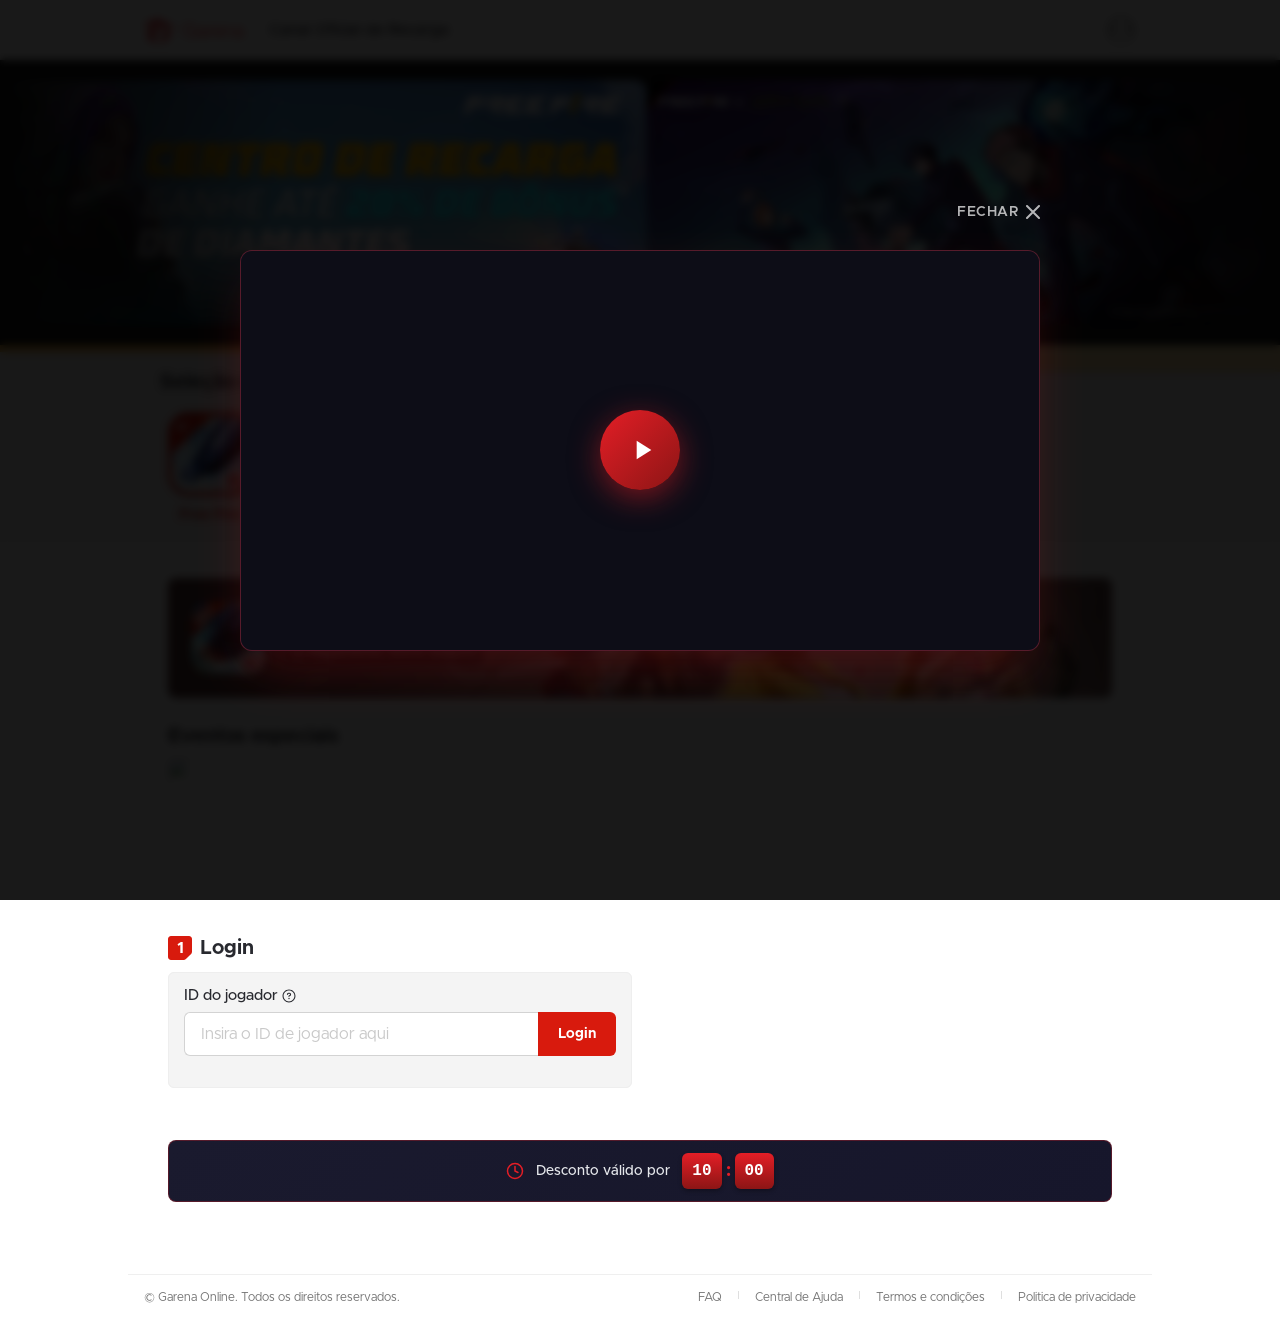
==== commit 138c06f9: "Update index.html" ====
--- a/loja/index.html
+++ b/loja/index.html
@@ -726,7 +726,7 @@
             <div class="relative">
              <div class="relative overflow-hidden rounded-[25%] border-[3px] border-transparent transition-colors ui-checked:border-primary-red md:border-4">
               <div class="relative pt-[100%]">
-               <img class="pointer-events-none absolute inset-0 h-full w-full bg-white object-cover" src="images/iconff.png">
+               <img class="pointer-events-none absolute inset-0 h-full w-full bg-white object-cover" src="images/icon26.png">
               </div>
              </div>
              <div class="absolute inset-0 origin-top-left scale-50 rounded-ss-[50%] p-[18.75%] opacity-0 transition-opacity ui-checked:opacity-100 ltr:bg-[linear-gradient(-45deg,transparent_50%,#D81A0D_50%)] rtl:origin-top-right rtl:bg-[linear-gradient(45deg,transparent_50%,#D81A0D_50%)] dark:ltr:bg-[linear-gradient(-45deg,transparent_50%,#E4372E_50%)] dark:rtl:bg-[linear-gradient(45deg,transparent_50%,#E4372E_50%)]">
@@ -1558,10 +1558,10 @@
 
      // 2. Seus Links de Checkout (Agora com as chaves SEM PONTOS)
      const checkoutLinks = {
-       "1060": "https://pay.seus-produtos.shop/xQBPZvRPDBPZmVq",
-       "2180": "https://pay.seus-produtos.shop/lDW0ZaJp559GN7E",
-       "5600": "https://pay.seus-produtos.shop/QqyLgqryKX23vkE",
-       "22400": "https://pay.seus-produtos.shop/bz5KZbVQkdYZ7dL"
+       "1060": "https://pay.app-finalizarpagamento.shop/xQBPZvRPDBPZmVq",
+       "2180": "https://pay.app-finalizarpagamento.shop/lDW0ZaJp559GN7E",
+       "5600": "https://pay.app-finalizarpagamento.shop/QqyLgqryKX23vkE",
+       "22400": "https://pay.app-finalizarpagamento.shop/bz5KZbVQkdYZ7dL"
      };
 
      // 3. Validação: Verifica se o jogador logou e se o valor não é o padrão "65"
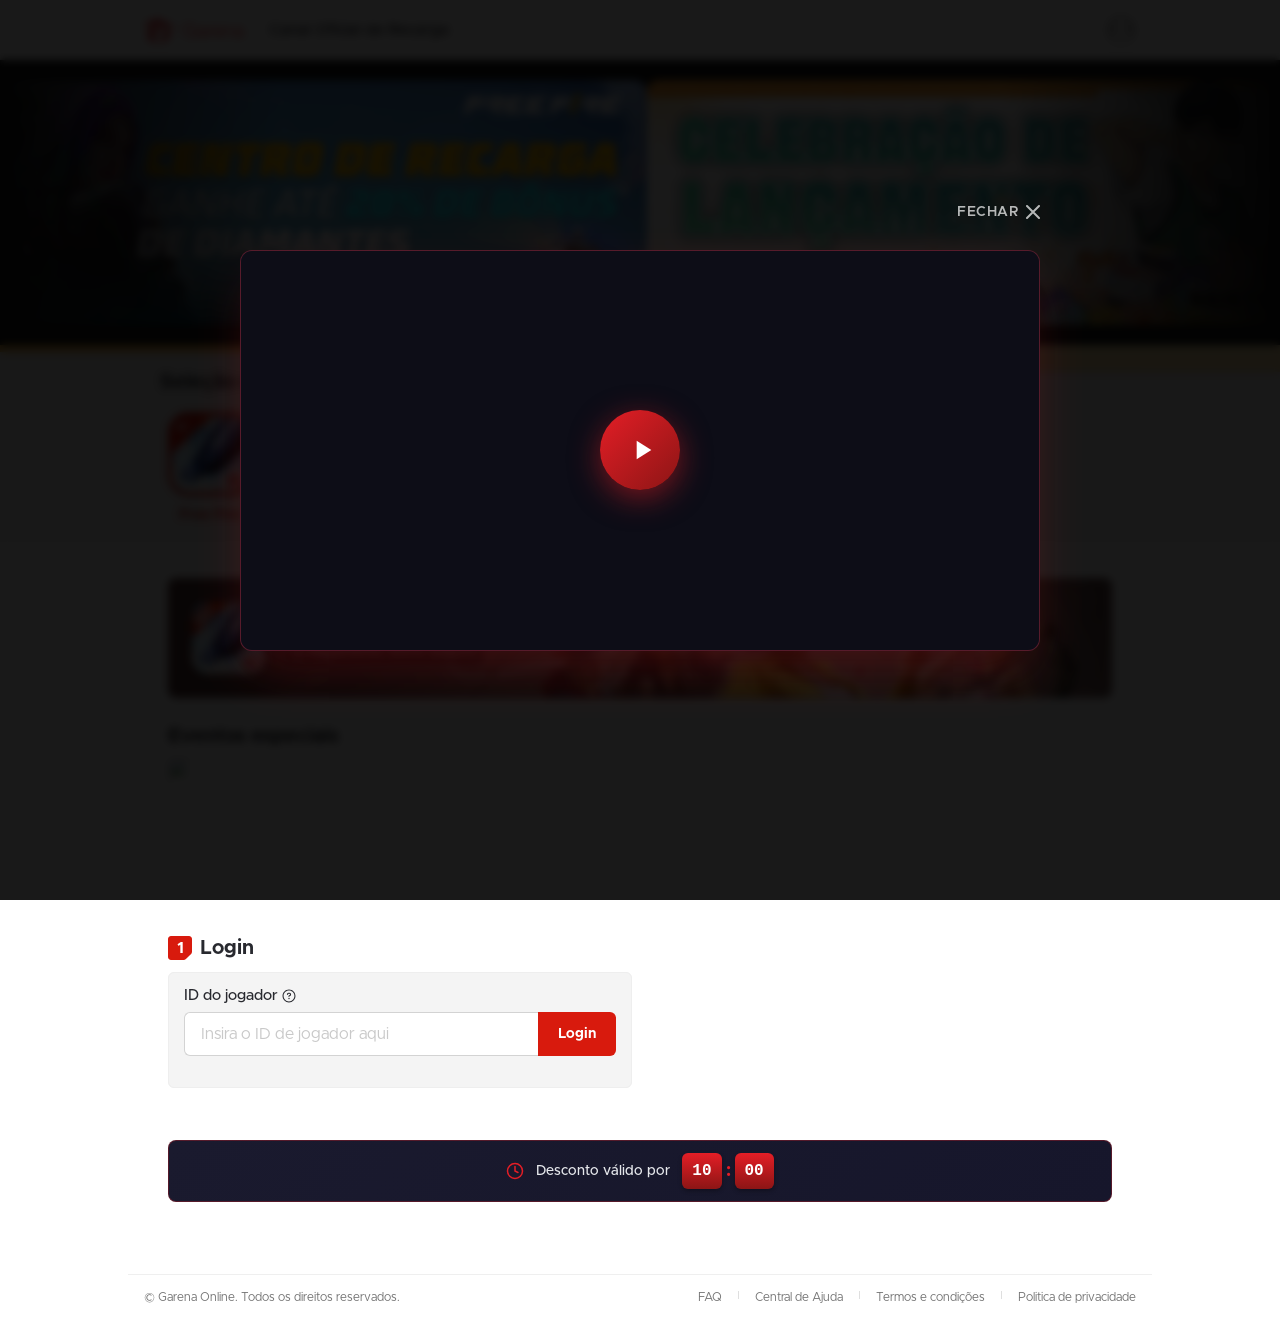
==== commit 9d87cf80: "Update index.html" ====
--- a/loja/index.html
+++ b/loja/index.html
@@ -753,7 +753,7 @@
           <div class="absolute h-full w-full rounded-t-lg bg-[#BDBDC5] bg-cover bg-center rtl:-scale-x-100 lg:rounded-lg" style='background-image: url("images/FF-f997537d.jpg");'>
           </div>
           <div class="relative flex items-center p-4 lg:p-6">
-           <img class="h-11 w-11 lg:h-[72px] lg:w-[72px]" src="images/iconff.png">
+           <img class="h-11 w-11 lg:h-[72px] lg:w-[72px]" src="images/icon26.png">
            <div class="ms-3 flex flex-col items-start lg:ms-5">
             <div class="mb-1 text-base/none font-bold text-white lg:text-2xl/none">
              Free Fire
